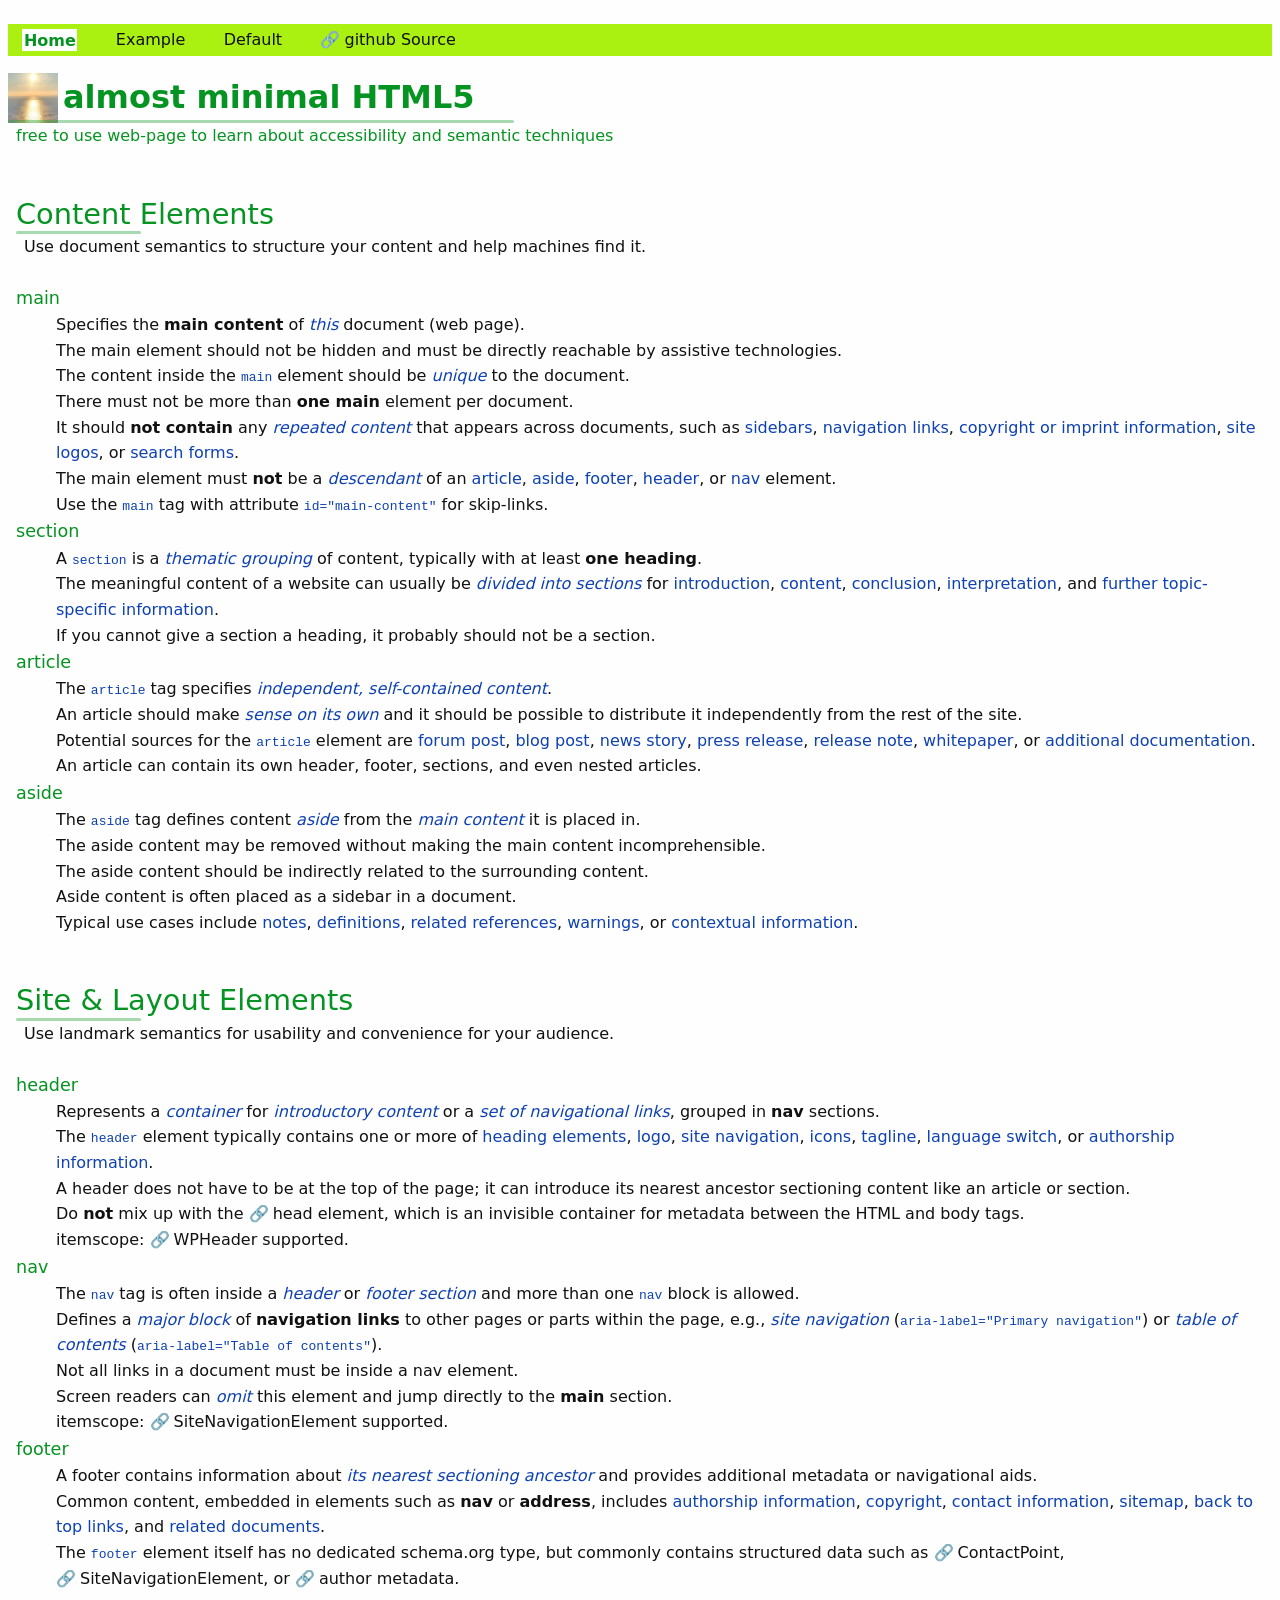
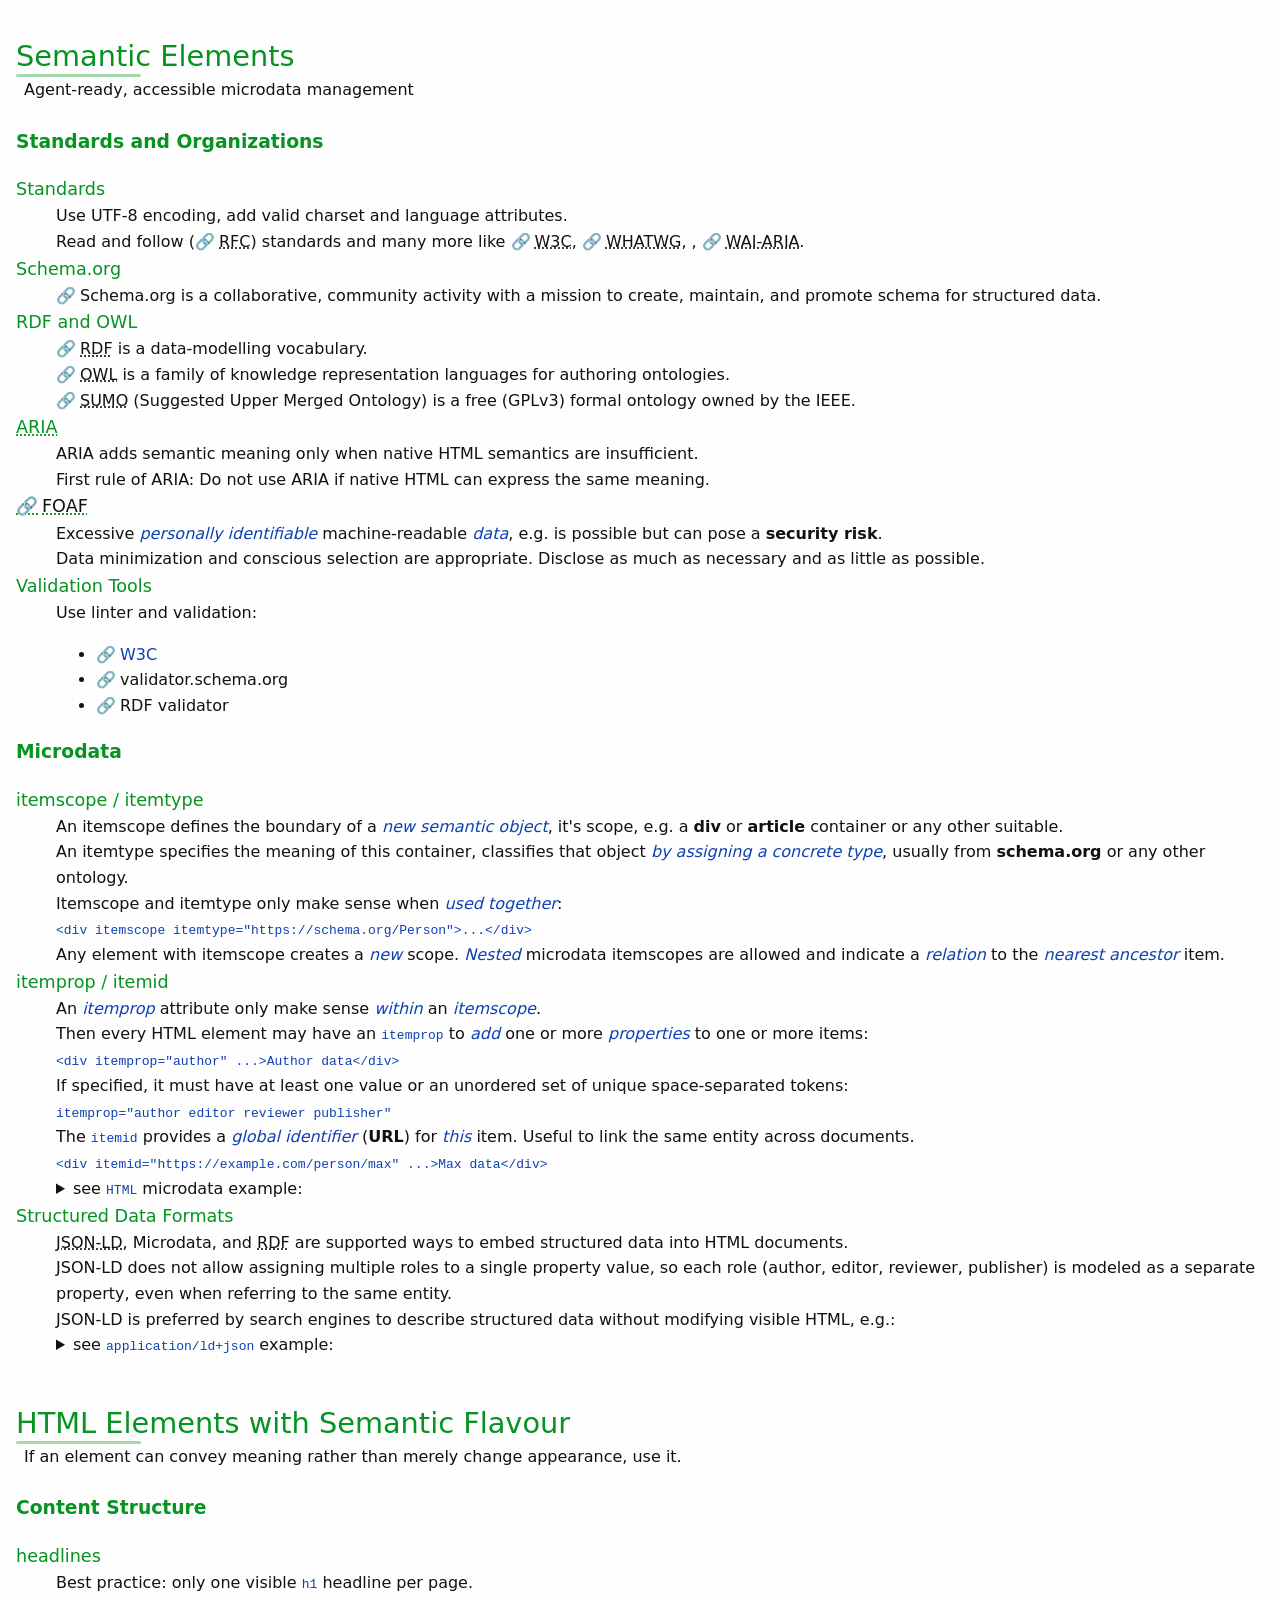
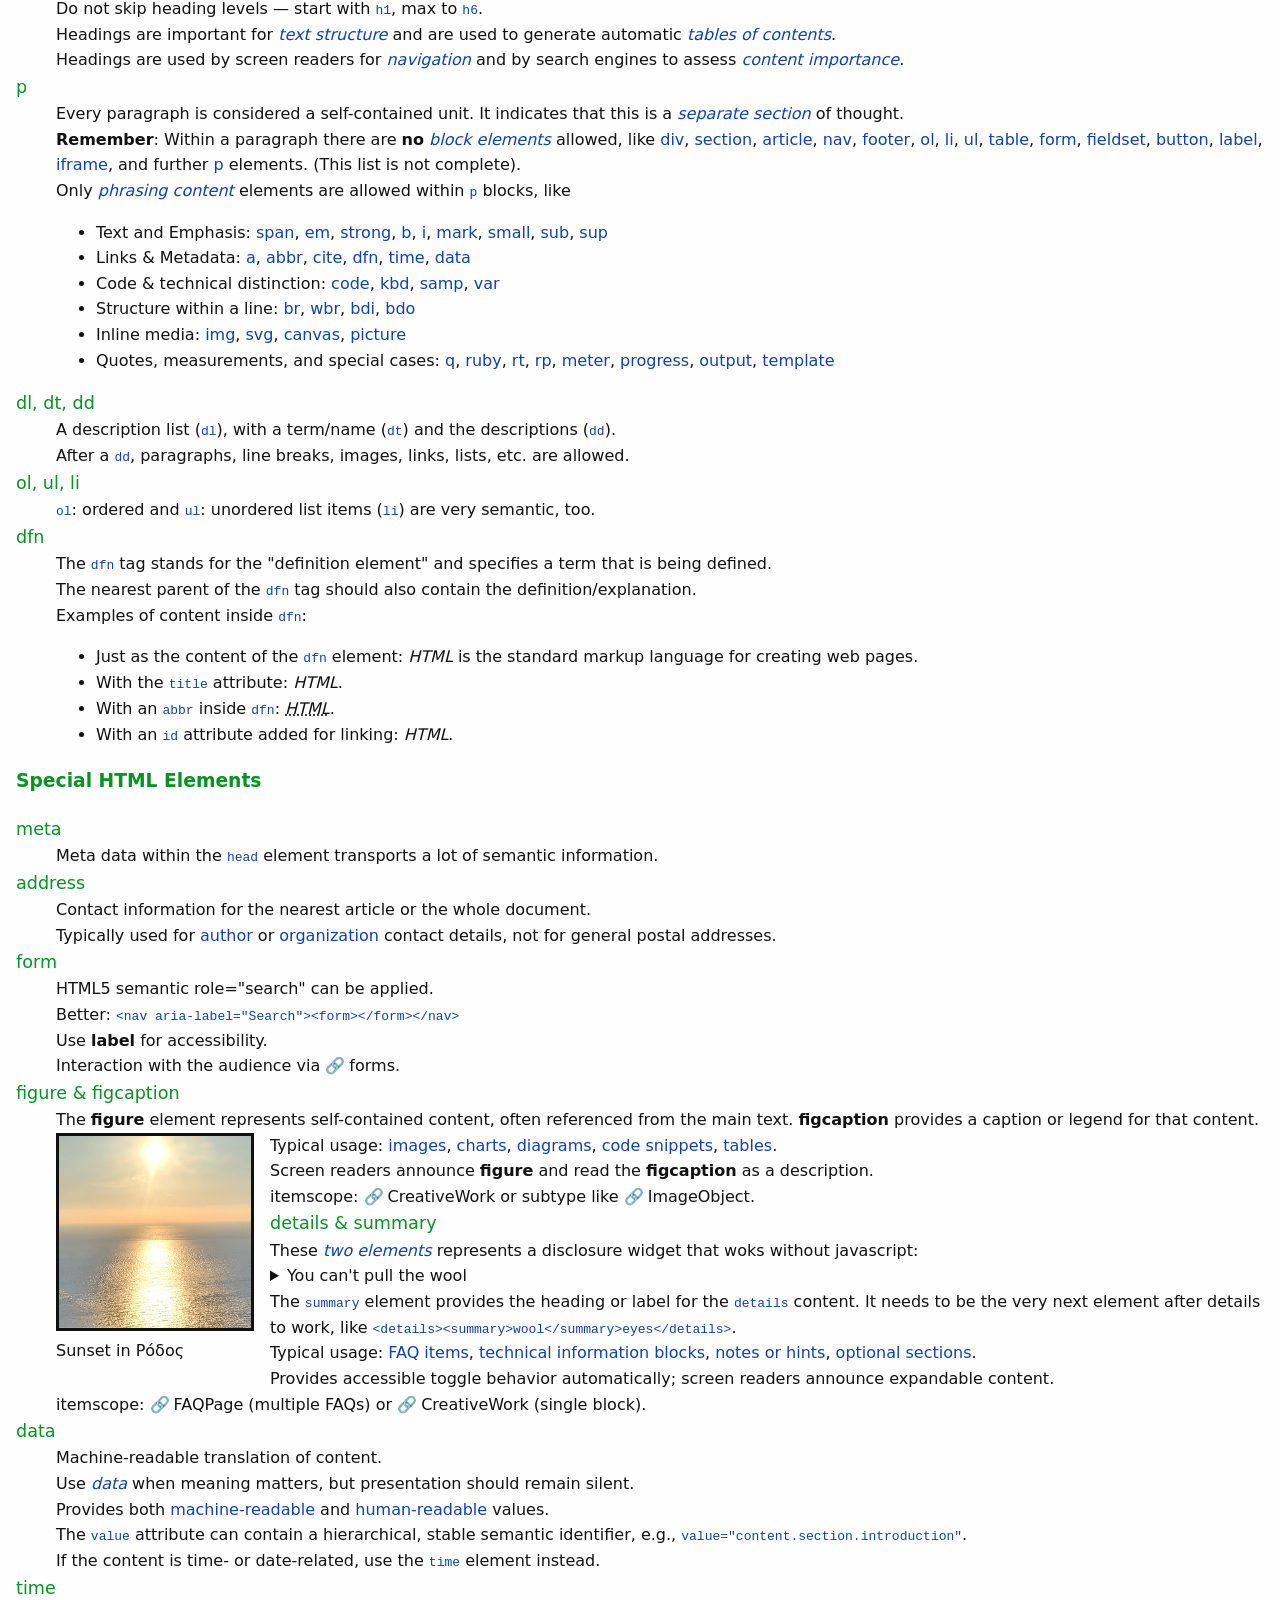
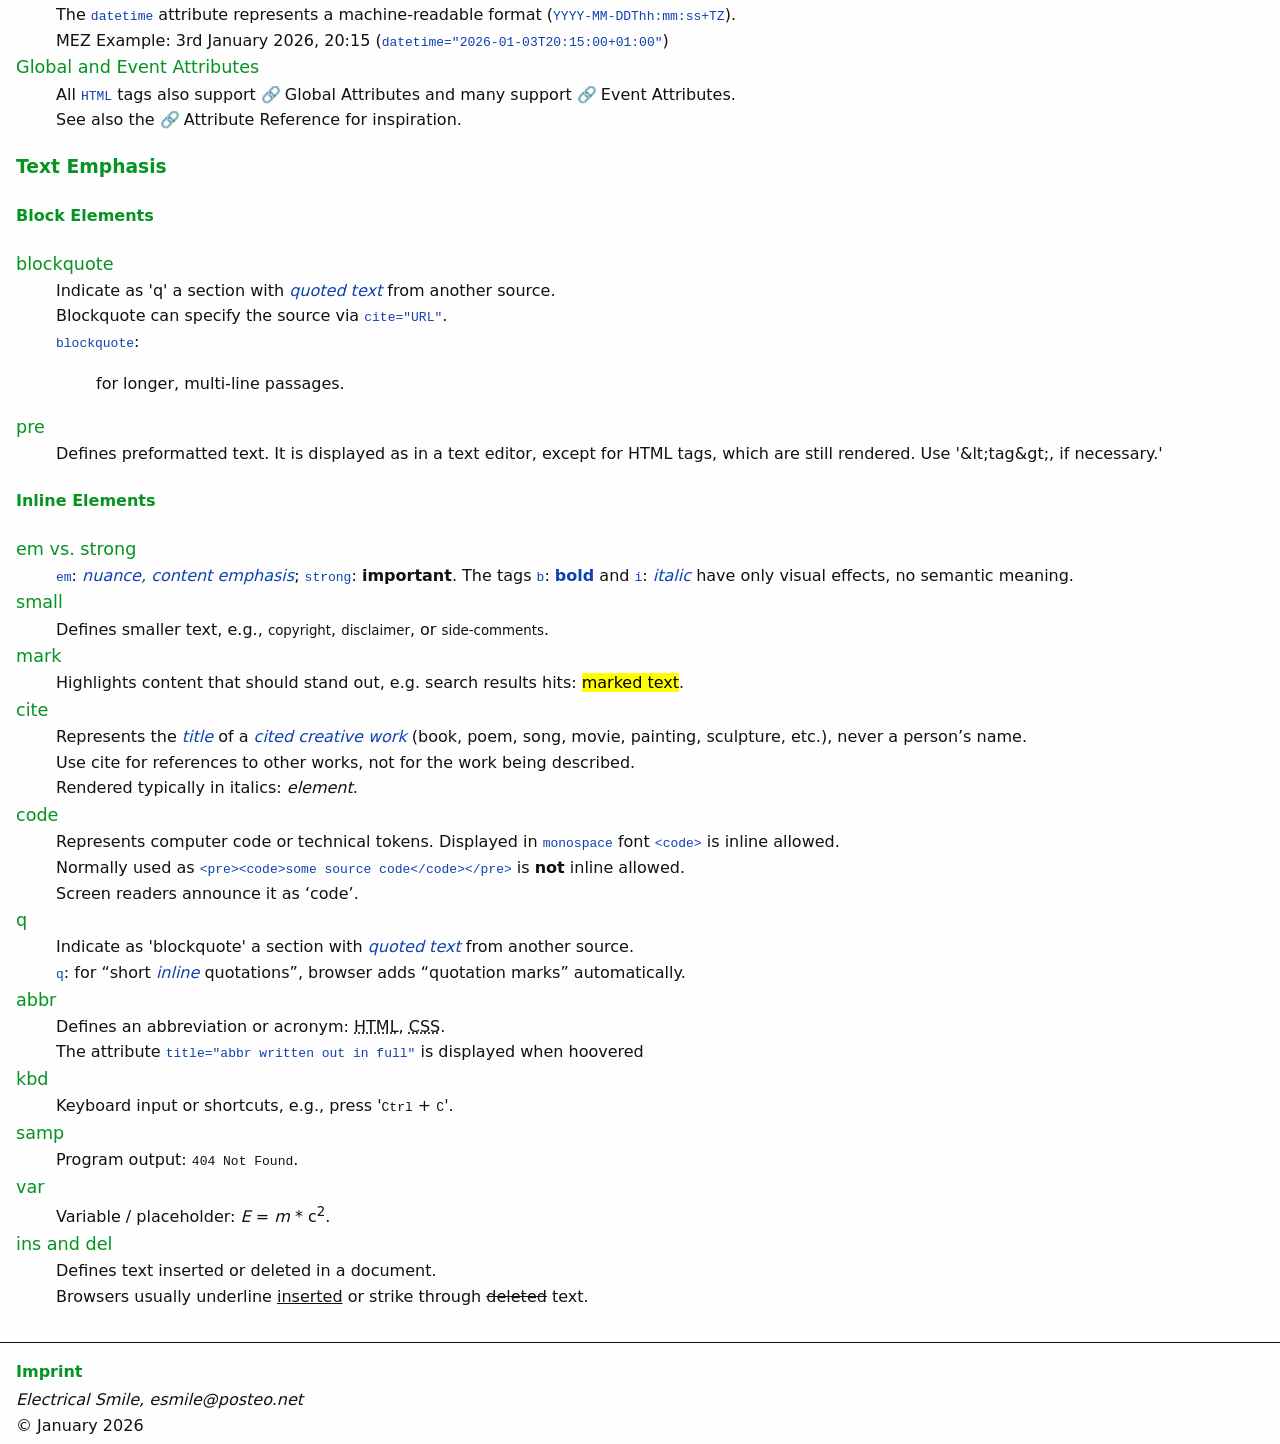
==== www-data/index.html @ a22f4953 "add fist data from local repo v0.5" ====
<!DOCTYPE html>
<html lang="en">

<head>
  <meta charset="utf-8">
  <meta name="viewport" content="width=device-width, initial-scale=1.0">
  <meta name="description" content="I am lucky if this description will be used somehow: 'Howto enrich a web-site with data'.">
  <link rel="icon" href="images/favicon.ico" type="image/x-icon">
  <link rel="stylesheet" href="css/standard.css" >
  <title>almost minimal HTML5</title>

</head>

<body>
<header itemtype="https://schema.org/WPHeader" itemscope>
  <!-- header starts -->
  
  <!-- Mobile Menu Button -->
  <!--
  <button id="nav-mobile-button" aria-expanded="false" aria-controls="nav-main">
    ☰ Menu
  </button>
  -->

  <!-- Screen Menu Button -->
    <nav id="nav-main" aria-label="main navigation">
      <ul>
        <li><a href="index.html" aria-current="page">Home</a></li>
        <li><a href="example.html">Example</a></li>
        <li><a href="default.html">Default</a></li>
        <li><a href="https://github.com/gesmile/html5" target="_blank" rel="noopener noreferrer">github Source</a></li>
      </ul>
    </nav>

<hgroup>
  <h1>almost minimal HTML5</h1>
  <p>free to use web-page to learn about accessibility and semantic techniques</p>
</hgroup>
<!-- header ends -->
</header>

<main id="main-content">
<!-- main content starts -->

<section id="section_1">
  <hgroup>
    <h2>Content Elements</h2>
    <p>Use document semantics to structure your content and help machines find it.</p>
  </hgroup>
  <dl>
    <dt>main</dt>
      <dd>Specifies the <strong>main content</strong> of <em>this</em> document (web page).</dd>
      <dd>The main element should not be hidden and must be directly reachable by assistive technologies.</dd>
      <dd>The content inside the <code>main</code> element should be <em>unique</em> to the document.</dd>
      <dd>There must not be more than <strong>one main</strong> element per document.</dd>
      <dd>It should <strong>not contain</strong> any <em>repeated content</em> that appears across documents, such as <data value="sidebar">sidebars</data>, <data value="navigation">navigation links</data>, <data value="legal">copyright or imprint information</data>, <data value="branding">site logos</data>, or <data value="search">search forms</data>.</dd>
      <dd>The main element must <strong>not</strong> be a <em>descendant</em> of an <data value="article">article</data>, <data value="aside">aside</data>, <data value="footer">footer</data>, <data value="header">header</data>, or <data value="nav">nav</data> element.</dd>
      <dd>Use the <code>main</code> tag with attribute <code>id="main-content"</code> for skip-links.</dd>

    <dt>section</dt>
      <dd>A <code>section</code> is a <em>thematic grouping</em> of content, typically with at least <strong>one heading</strong>.</dd>
      <dd>The meaningful content of a website can usually be <em>divided into sections</em> for <data value="section.introduction">introduction</data>, <data value="section.content">content</data>, <data value="section.conclusion">conclusion</data>, <data value="section.interpretation">interpretation</data>, and <data value="section.supplementary">further topic-specific information</data>.</dd>
      <dd>If you cannot give a section a heading, it probably should not be a section.</dd>

    <dt>article</dt>
      <dd>The <code>article</code> tag specifies <em>independent, self-contained content</em>.</dd>
      <dd>An article should make <em>sense on its own</em> and it should be possible to distribute it independently from the rest of the site.</dd>
      <dd>Potential sources for the <code>article</code> element are <data value="content.forum-post">forum post</data>, <data value="content.blog-post">blog post</data>, <data value="content.news.story">news story</data>, <data value="content.news.press-release">press release</data>, <data value="content.release-note">release note</data>, <data value="content.academic.whitepaper">whitepaper</data>, or <data value="content.technical.documentation">additional documentation</data>.</dd>
      <dd>An article can contain its own header, footer, sections, and even nested articles.</dd>

    <dt>aside</dt>
      <dd>The <code>aside</code> tag defines content <em>aside</em> from the <em>main content</em> it is placed in.</dd>
      <dd>The aside content may be removed without making the main content incomprehensible.</dd>
      <dd>The aside content should be indirectly related to the surrounding content.</dd>
      <dd>Aside content is often placed as a sidebar in a document.</dd>
      <dd>Typical use cases include <data value="aside.content.note">notes</data>, <data value="aside.content.definition">definitions</data>, <data value="aside.content.reference">related references</data>, <data value="aside.content.warning">warnings</data>, or <data value="aside.content.context">contextual information</data>.</dd>
  </dl>
</section>

<section id="section_2">
  <hgroup>
    <h2>Site & Layout Elements</h2>
    <p>Use landmark semantics for usability and convenience for your audience.</p>
  </hgroup>
  <dl>
    <dt>header</dt>
      <dd>Represents a <em>container</em> for <em>introductory content</em> or a <em>set of navigational links</em>, grouped in <strong>nav</strong> sections.</dd>
      <dd>The <code>header</code> element typically contains one or more of <data value="header.heading">heading elements</data>, <data value="header.brand.logo">logo</data>, <data value="header.navigation.primary">site navigation</data>, <data value="header.brand.icon">icons</data>, <data value="header.meta.tagline">tagline</data>, <data value="header.meta.language-switch">language switch</data>, or <data value="header.meta.authorship">authorship information</data>.</dd>
      <dd>A header does not have to be at the top of the page; it can introduce its nearest ancestor sectioning content like an article or section.</dd>
      <dd>Do <strong>not</strong> mix up with the <a href="https://www.w3schools.com/tags/tag_head.asp" target="_blank" rel="noopener noreferrer">head element</a>, which is an invisible container for metadata between the HTML and body tags.</dd>
      <dd>itemscope: <a href="https://schema.org/WPHeader" target="_blank" rel="noopener noreferrer">WPHeader</a> supported.</dd>

    <dt>nav</dt>
      <dd>The <code>nav</code> tag is often inside a <em>header</em> or <em>footer section</em> and more than one <code>nav</code> block is allowed.</dd>
      <dd>Defines a <em>major block</em> of <strong>navigation links</strong> to other pages or parts within the page, e.g., <em>site navigation</em> (<code>aria-label="Primary navigation"</code>) or <em>table of contents</em> (<code>aria-label="Table of contents"</code>).</dd>
      <dd>Not all links in a document must be inside a nav element.</dd>
      <dd>Screen readers can <em>omit</em> this element and jump directly to the <strong>main</strong> section.</dd>
      <dd>itemscope: <a href="https://schema.org/SiteNavigationElement" target="_blank" rel="noopener noreferrer">SiteNavigationElement</a> supported.</dd>

    <dt>footer</dt>
      <dd>A footer contains information about <em>its nearest sectioning ancestor</em> and provides additional metadata or navigational aids.</dd>
      <dd>Common content, embedded in elements such as <strong>nav</strong> or <strong>address</strong>, includes <data value="footer.meta.authorship">authorship information</data>, <data value="footer.meta.copyright">copyright</data>, <data value="footer.meta.contact">contact information</data>, <data value="footer.navigation.sitemap">sitemap</data>, <data value="footer.navigation.back-to-top">back to top links</data>, and <data value="footer.link.related">related documents</data>.</dd>
      <dd>The <code>footer</code> element itself has no dedicated schema.org type, but commonly contains structured data such as <data value="schema.contact"><a href="https://schema.org/ContactPoint" target="_blank" rel="noopener noreferrer">ContactPoint</a></data>, <data value="schema.navigation"><a href="https://schema.org/SiteNavigationElement" target="_blank" rel="noopener noreferrer">SiteNavigationElement</a></data>, or <data value="schema.author"><a href="https://schema.org/author" target="_blank" rel="noopener noreferrer">author</a></data> metadata.</dd>
  </dl>
</section>

<section id="section_3">
  <hgroup>
    <h2>Semantic Elements</h2>
    <p>Agent-ready, accessible microdata management</p>
  </hgroup>
  <h3>Standards and Organizations</h3>
  <dl>
    <dt>Standards</dt>
        <dd>Use UTF-8 encoding, add valid charset and language attributes.</dd>
        <dd>Read and follow (<a href="https://datatracker.ietf.org/" target="_blank" rel="noopener noreferrer"><abbr title="Request for Comment">RFC</abbr></a>) standards and many more like <a href="https://www.w3.org/" target="_blank" rel="noopener noreferrer"><abbr title="World Wide Web Consortium">W3C</abbr></a>, <a href="https://whatwg.org/" target="_blank" rel="noopener noreferrer"><abbr title="Web Hypertext Application Technology Working Group">WHATWG</abbr></a>, <a href="" ></a>
        , <a href="https://www.w3.org/WAI/standards-guidelines/aria/" target="_blank" rel="noopener noreferrer"><abbr title="Web Accessibility Initiative – Accessible Rich Internet Applications">WAI-ARIA</abbr></a>.</dd>
    <dt>Schema.org</dt>
        <dd><a href="https://schema.org/" target="_blank" rel="noopener noreferrer" >Schema.org</a> is a collaborative, community activity with a mission to create, maintain, and promote schema for structured data.</dd>
    <dt>RDF and OWL</dt>
        <dd><a href="https://www.w3.org/TR/rdf-schema/" target="_blank" rel="noopener noreferrer"><abbr title="Resource Description Framework">RDF</abbr></a> is a data-modelling  vocabulary.
        <dd><a href="https://en.wikipedia.org/wiki/Web_Ontology_Language" target="_blank" rel="noopener noreferrer"><abbr title="Web Ontology Language">OWL</abbr></a> is a family of knowledge representation languages for authoring ontologies.<dd>
        <dd><a href="https://www.ontologyportal.org/" target="_blank" rel="noopener noreferrer"><abbr title="Suggested Upper Merged Ontology">SUMO</abbr></a> (Suggested Upper Merged Ontology) is a  free (GPLv3) formal ontology owned by the IEEE.</dd>
    <dt><abbr title="Accessible Rich Internet Applications">ARIA</abbr></dt>
        <dd>ARIA adds semantic meaning only when native HTML semantics are insufficient.</dd>
        <dd>First rule of ARIA: Do not use ARIA if native HTML can express the same meaning.</dd>
    <dt><abbr title="Friend of a Friend"><a href="https://xmlns.com/foaf/spec/" target="_blank" rel="noopener noreferrer">FOAF</a></abbr></dt>
      <dd>Excessive <em>personally identifiable</em> machine-readable <em>data</em>, e.g.  is possible but can pose a <strong>security risk</strong>.</dd>
      <dd>Data minimization and conscious selection are appropriate. Disclose as much as necessary and as little as possible.</dd>
    <dt>Validation Tools</dt>
      <dd>Use linter and validation:
          <ul>
            <li><a href="https://validator.w3.org/" target="_blank" rel="noopener noreferrer"><data >W3C</data></a></li>
            <li><a href="https://validator.schema.org/" target="_blank" rel="noopener noreferrer">validator.schema.org</a></li>
            <li><a href="https://www.w3.org/RDF/Validator/" target="_blank" rel="noopener noreferrer">RDF validator</a></li>
          </ul>
      </dd>
    </dl>
  <h3>Microdata</h3>
    <dl>
      <dt>itemscope / itemtype</dt>
        <dd>An itemscope defines the boundary of a <em>new semantic object</em>, it's scope, e.g. a <strong>div</strong> or <strong>article</strong> container or any other suitable.</dd>
        <dd>An itemtype specifies the meaning of this container, classifies that object <em>by assigning a concrete type</em>, usually from <strong>schema.org</strong> or any other ontology.</dd>
        <dd>Itemscope and itemtype only make sense when <em>used together</em>:<br>
        <code>&lt;div itemscope itemtype="https://schema.org/Person"&gt;...&lt;/div&gt;</code></dd>
        <dd>Any element with itemscope creates a <em>new</em> scope. <em>Nested</em> microdata itemscopes are allowed and indicate a <em>relation</em> to the <em>nearest ancestor</em> item.</dd>
      <dt>itemprop / itemid</dt>
        <dd>An <em>itemprop</em> attribute only make sense <em>within</em> an <em>itemscope</em>.</dd>
        <dd>Then every HTML element may have an <code>itemprop</code> to <em>add</em> one or more <em>properties</em> to one or more items:<br>
        <code>&lt;div itemprop="author" ...&gt;Author data&lt;/div&gt;</code></dd>
        <dd>If specified, it must have at least one value or an unordered set of unique space-separated tokens: <br><code>itemprop="author editor reviewer publisher"</code></dd>
        <dd>The <code>itemid</code> provides a <em>global identifier</em> (<strong>URL</strong>) for <em>this</em> item. Useful to link the same entity across documents.</dd>
        <dd><code>&lt;div itemid="https://example.com/person/max" ...&gt;Max data&lt;/div&gt;</code></dd>
        <dd>
        <details><summary>see <code>HTML</code> microdata example:</summary>
          <pre>
&lt;article
  itemscope itemtype="https://schema.org/CreativeWork"
  itemid="https://example.com/work/almost-minimal-html5"&gt;
  &lt;h1 itemprop="name"&gt;almost minimal HTML5&lt;/h1&gt;
    &lt;p&gt;&lt;time itemprop="dateCreated datePublished" datetime="2026-01"&gt;Created and published in January 2026&lt;/time&gt;&lt;/p&gt;
  &lt;div
    itemscope itemtype="https://schema.org/Person"
    itemprop="author editor reviewer publisher"
    itemid="https://example.com/person/max-mustermann"&gt;
    &lt;span itemprop="name"&gt;Max Mustermann&lt;/span&gt;
  &lt;/div&gt;
&lt;/article&gt;
          </pre>
        </details>
      <dt>Structured Data Formats</dt>
        <dd><abbr title="JavaScript Object Notation for Linked Data">JSON-LD</abbr>, Microdata, and <abbr title="Resource Description Framework">RDF</abbr> are supported ways to embed structured data into HTML documents.</dd>
        <dd>JSON-LD does not allow assigning multiple roles to a single property value, so each role (author, editor, reviewer, publisher) is modeled as a separate property, even when referring to the same entity.</dd>
        <dd>JSON-LD is preferred by search engines to describe structured data without modifying visible HTML, e.g.: <details><summary>see <code>application/ld+json</code> example:</summary>
          <pre>
&lt;script type="application/ld+json"&gt;
{
  "@context": "https://schema.org",
  "@id": "https://example.com/work/almost-minimal-html5",
  "@type": "CreativeWork",
  "name": "almost minimal HTML5",
  "dateCreated": "2026-01",
  "datePublished": "2026-01",

  "author": {
    "@type": "Person",
    "@id": "https://example.com/person/max-mustermann",
    "name": "Max Mustermann"
  },

  "editor": {
    "@type": "Person",
    "@id": "https://example.com/person/max-mustermann",
    "name": "Max Mustermann"
  },

  "reviewer": {
    "@type": "Person",
    "@id": "https://example.com/person/max-mustermann",
    "name": "Max Mustermann"
  },

  "publisher": {
    "@type": "Person",
    "@id": "https://example.com/person/max-mustermann",
    "name": "Max Mustermann"
  }
}
&lt;/script&gt;
          </pre>
        </details>
        </dd>
    </dl>
  </section>

  <section id="section_4">
    <hgroup>
      <h2>HTML Elements with Semantic Flavour</h2>
      <p>If an element can convey meaning rather than merely change appearance, use it.</p>
    </hgroup>

    <h3>Content Structure</h3>
    <dl>
      <dt>headlines</dt>
        <dd>Best practice: only one visible <code>h1</code> headline per page.</dd>
        <dd>Do not skip heading levels — start with <code>h1</code>, max to <code>h6</code>.</dd>
        <dd>Headings are important for <em>text structure</em> and are used to generate automatic <em>tables of contents</em>.</dd>
        <dd>Headings are used by screen readers for <em>navigation</em> and by search engines to assess <em>content importance</em>.</dd>
      <dt>p</dt>
        <dd>Every paragraph is considered a self-contained unit. It indicates that this is a <em>separate section</em> of thought.</dd>
        <dd><strong>Remember</strong>: Within a paragraph there are <strong>no</strong> <em>block elements</em> allowed, like <data value="html.tag.block.div">div</data>, <data value="html.tag.block.section">section</data>, <data value="html.tag.block.article">article</data>, <data value="html.tag.block.nav">nav</data>, <data value="html.tag.block.footer">footer</data>, <data value="html.tag.block.ol">ol</data>, <data value="html.tag.block.li">li</data>, <data value="html.tag.block.ul">ul</data>, <data value="html.tag.block.table">table</data>, <data value="html.tag.block.form">form</data>, <data value="html.tag.block.fieldset">fieldset</data>, <data value="html.tag.block.button">button</data>, <data value="html.tag.block.label">label</data>, <data value="html.tag.block.iframe">iframe</data>, and further <data value="html.tag.block.p">p</data> elements. (This list is not complete).</dd></dd>
        <dd>Only <em>phrasing content</em> elements are allowed within <code>p</code> blocks, like<br>
        <ul>
          <li>Text and Emphasis: <data value="html.tag.inline.span">span</data>, <data value="html.tag.inline.em">em</data>, <data value="html.tag.inline.strong">strong</data>, <data value="html.tag.inline.b">b</data>, <data value="html.tag.inline.i">i</data>, <data value="html.tag.inline.mark">mark</data>, <data value="html.tag.inline.small">small</data>, <data value="html.tag.inline.sub">sub</data>, <data value="html.tag.inline.sup">sup</data> </li>
          <li>Links & Metadata: <data value="html.tag.inline.a">a</data>, <data value="html.tag.inline.abbr">abbr</data>, <data value="html.tag.inline.cite">cite</data>, <data value="html.tag.inline.dfn">dfn</data>, <data value="html.tag.inline.time">time</data>, <data value="html.tag.inline.data">data</data> </li>
          <li>Code & technical distinction: <data value="html.tag.inline.code">code</data>, <data value="html.tag.inline.kbd">kbd</data>, <data value="html.tag.inline.samp">samp</data>, <data value="html.tag.inline.var">var</data> </li>
          <li>Structure within a line: <data value="html.tag.inline.br">br</data>, <data value="html.tag.inline.wbr">wbr</data>, <data value="html.tag.inline.bdi">bdi</data>, <data value="html.tag.inline.bdo">bdo</data></li>
          <li>Inline media: <data value="html.tag.inline.img">img</data>, <data value="html.tag.inline.svg">svg</data>, <data value="html.tag.inline.canvas">canvas</data>, <data value="html.tag.inline.picture">picture</data></li>
          <li>Quotes, measurements, and special cases: <data value="html.tag.inline.q">q</data>, <data value="html.tag.inline.ruby">ruby</data>, <data value="html.tag.inline.rt">rt</data>, <data value="html.tag.inline.rp">rp</data>, <data value="html.tag.inline.meter">meter</data>, <data value="html.tag.inline.progress">progress</data>, <data value="html.tag.inline.output">output</data>, <data value="html.tag.inline.template">template</data> </li>
        </ul></dd>
      <dt>dl, dt, dd</dt>
        <dd>A description list (<code>dl</code>), with a term/name (<code>dt</code>) and the descriptions (<code>dd</code>).</dd>
        <dd>After a <code>dd</code>, paragraphs, line breaks, images, links, lists, etc. are allowed.</dd>
      <dt>ol, ul, li</dt>
        <dd><code>ol</code>: ordered and <code>ul</code>: unordered list items (<code>li</code>) are very semantic, too.</dd>
      <dt>dfn</dt>
        <dd>The <code>dfn</code> tag stands for the "definition element" and specifies a term that is being defined.</dd>
        <dd>The nearest parent of the <code>dfn</code> tag should also contain the definition/explanation.</dd>
        <dd>Examples of content inside <code>dfn</code>:
          <ul>
            <li>Just as the content of the <code>dfn</code> element: <dfn>HTML</dfn> is the standard markup language for creating web pages.</li>
            <li>With the <code>title</code> attribute: <dfn title="HyperText Markup Language">HTML</dfn>.</li>
            <li>With an <code>abbr</code> inside <code>dfn</code>: <dfn><abbr title="HyperText Markup Language">HTML</abbr></dfn>.</li>
            <li>With an <code>id</code> attribute added for linking: <dfn id="html-def">HTML</dfn>.</li>
          </ul>
        </dd>
    </dl>
  
    <h3>Special HTML Elements</h3>
    <dl>
      <dt>meta</dt>
        <dd>Meta data within the <code>head</code> element transports a lot of semantic information.</dd>
      <dt>address</dt>
        <dd>Contact information for the nearest article or the whole document.</dd>
        <dd>Typically used for <data value="address.contact.author">author</data> or <data value="address.contact.organization">organization</data> contact details, not for general postal addresses.</dd>
      <dt>form</dt>
        <dd>HTML5 semantic role="search" can be applied.</dd>
        <dd>Better: <code>&lt;nav aria-label="Search"&gt;&lt;form&gt;&lt;/form&gt;&lt;/nav&gt;</code></dd>
        <dd>Use <strong>label</strong> for accessibility.</dd>
        <dd>Interaction with the audience via <a href="https://developer.mozilla.org/en/docs/Learn_web_development/Extensions/Forms" target="_blank" rel="noopener noreferrer">forms</a>.</dd>
      <dt>figure & figcaption</dt>
        <dd>The <strong>figure</strong> element represents self-contained content, often referenced from the main text. <strong>figcaption</strong> provides a caption or legend for that content.</dd>
        <dd><figure><img src="images/logo.png" alt="Sunset in Ρόδος" /><figcaption><a href="images/Sunset-Rhodos.jpg">Sunset in Ρόδος</a></figcaption></figure></dd>
        <dd>Typical usage: <data value="figure.image">images</data>, <data value="figure.chart">charts</data>, <data value="figure.diagram">diagrams</data>, <data value="figure.code-snippet">code snippets</data>, <data value="figure.table">tables</data>.</dd>
        <dd>Screen readers announce <strong>figure</strong> and read the <strong>figcaption</strong> as a description.</dd>
        <dd>itemscope: <a href="https://schema.org/CreativeWork" target="_blank" rel="noopener noreferrer">CreativeWork</a> or subtype like <a href="https://schema.org/ImageObject" target="_blank" rel="noopener noreferrer">ImageObject</a>.</dd>
      <dt>details & summary</dt>
        <dd>These <em>two elements</em> represents a disclosure widget that woks without javascript: <details><summary>You can't pull the wool</summary>over my eyes.</details></dd>
        <dd>The <code>summary</code> element provides the heading or label for the <code>details</code> content. It needs to be the very next element after details to work, like <code>&lt;details&gt;&lt;summary&gt;wool&lt;/summary&gt;eyes&lt;/details&gt;</code>.</dd>
        <dd>Typical usage: <data value="details.faq">FAQ items</data>, <data value="details.technical-info">technical information blocks</data>, <data value="details.notes">notes or hints</data>, <data value="details.optional-content">optional sections</data>.</dd>
        <dd>Provides accessible toggle behavior automatically; screen readers announce expandable content.</dd>
        <dd>itemscope: <a href="https://schema.org/FAQPage" target="_blank" rel="noopener noreferrer">FAQPage</a> (multiple FAQs) or <a href="https://schema.org/CreativeWork" target="_blank" rel="noopener noreferrer">CreativeWork</a> (single block).</dd>
      <dt>data</dt>
        <dd>Machine-readable translation of content.</dd>
        <dd>Use <em>data</em> when meaning matters, but presentation should remain silent.</dd>
        <dd>Provides both <data value="machine-readable">machine-readable</data> and <data value="human-readable">human-readable</data> values.</dd>
        <dd>The <code>value</code> attribute can contain a hierarchical, stable semantic identifier, e.g., <code>value="content.section.introduction"</code>.</dd>
        <dd>If the content is time- or date-related, use the <code>time</code> element instead.</dd>
      <dt>time</dt>
        <dd>The <code>datetime</code> attribute represents a machine-readable format (<code>YYYY-MM-DDThh:mm:ss+TZ</code>).</dd>
        <dd>MEZ Example: <time datetime="2026-01-03T20:15:00+01:00">3rd January 2026, 20:15</time> (<code>datetime="2026-01-03T20:15:00+01:00"</code>)</dd>
      <dt>Global and Event Attributes</dt>
        <dd>All <code>HTML</code> tags also support <a href="https://www.w3schools.com/tags/ref_standardattributes.asp" target="_blank" rel="noopener noreferrer">Global Attributes</a> and many support <a href="https://www.w3schools.com/tags/ref_eventattributes.asp" target="_blank" rel="noopener noreferrer">Event Attributes</a>.<br> See also the <a href="https://www.w3schools.com/tags/ref_attributes.asp" target="_blank" rel="noopener noreferrer">Attribute Reference</a> for inspiration.</dd>
    </dl>

    <h3>Text Emphasis</h3>

    <h4>Block Elements</h4>
    <dl>
      <dt>blockquote</dt>
        <dd>Indicate as 'q' a section with <em>quoted text</em> from another source.</dd>
        <dd>Blockquote can specify the source via <code>cite="URL"</code>.</dd>
        <dd><code>blockquote</code>: <blockquote>for longer, multi-line passages.</blockquote></dd>
      <dt>pre</dt>
        <dd>Defines preformatted text. It is displayed as in a text editor, except for HTML tags, which are still rendered. Use '&amp;lt;tag&amp;gt;, if necessary.'</dd>
    </dl>

    <h4>Inline Elements</h4>
    <dl>
      <dt>em vs. strong</dt>
        <dd><code>em</code>: <em>nuance, content emphasis</em>; <code>strong</code>: <strong>important</strong>. The tags <code>b</code>: <b>bold</b> and <code>i</code>: <i>italic</i> have only visual effects, no semantic meaning.</dd>
      <dt>small</dt>
        <dd>Defines smaller text, e.g., <small>copyright</small>, <small>disclaimer</small>, or <small>side-comments</small>.</dd>
      <dt>mark</dt>
        <dd>Highlights content that should stand out, e.g. search results hits: <mark>marked text</mark>.</dd>
      <dt>cite</dt>
        <dd>Represents the <em>title</em> of a <em>cited creative work</em> (book, poem, song, movie, painting, sculpture, etc.), never a person’s name.</dd>
        <dd>Use cite for references to other works, not for the work being described.</dd>
        <dd>Rendered typically in italics: <cite>element</cite>.</dd>
      <dt>code</dt>
        <dd>Represents computer code or technical tokens. Displayed in <code>monospace</code> font <code>&lt;code&gt</code> is inline allowed.</dd>
        <dd>Normally used as <code>&lt;pre&gt;&lt;code&gt;some source code&lt;/code&gt;&lt;/pre&gt;</code> is <strong>not</strong> inline allowed.
        <dd>Screen readers announce it as ‘code’.</dd>
      <dt>q</dt>
        <dd>Indicate as 'blockquote' a section with <em>quoted text</em> from another source.</dd>
        <dd><code>q</code>: for <q>short <em>inline</em> quotations</q>, browser adds <q>quotation marks</q> automatically.</dd>
      <dt>abbr</dt>
        <dd>Defines an abbreviation or acronym: <abbr title="Hypertext Markup Language">HTML</abbr>, <abbr title="Cascading Style Sheets">CSS</abbr>.</dd>
        <dd>The attribute <code>title="abbr written out in full"</code> is displayed when hoovered</dd>
      <dt>kbd</dt>
        <dd>Keyboard input or shortcuts, e.g., press '<kbd>Ctrl</kbd> + <kbd>C</kbd>'.</dd>
      <dt>samp</dt>
        <dd>Program output: <samp>404 Not Found</samp>.</dd>
      <dt>var</dt>
        <dd>Variable / placeholder: <var>E</var> = <var>m</var> * c<sup>2</sup>.</dd>
      <dt>ins and del</dt>
        <dd>Defines text inserted or deleted in a document.</dd>
        <dd>Browsers usually underline <ins>inserted</ins> or strike through <del>deleted</del> text.</dd>
    </dl>
  </section>
</main>

  
<footer>
<!--  footer starts -->
<article id="imprint" aria-labelledby="imprint-title">
  <h2 id="imprint-title">Imprint</h2>
    <address itemscope itemtype="https://schema.org/Person">
      <span itemprop="name">Electrical Smile</span>, 
      <a href="mailto:esmile@posteo.net" itemprop="email">esmile@posteo.net</a>
    </address>
    © <time datetime="2026-00-00T00:00:00+00:00">January 2026</time>
  </article>
<!-- footer ends -->
</footer>

</body>
---- www-data/css/standard.css ----
/* ======================
   base layout
====================== */

*,
*::before,
*::after {
  box-sizing: border-box;
}

body {
  --body-color: #111;
  --body-bg:  #fefefe;
/*  --section-bg: rgb(236, 244, 245); */
  --section-bg: #fefefe; 
  --strong-fg:   rgb(14, 65, 177);
/*  --lines: #fefefe; */
  --lines: #111; 
  --list-items:  #111;
  --cite-code:   rgb(14, 65, 177);
  --headlines: rgb(5, 147, 33);
  --main-bg:  #fefefe; 
  --nav-bg: #aaF011;
  --nav-hoover: #AE00D9;
  margin: 0;
  font-family: system-ui, sans-serif;
  line-height: 1.6;
  color: var(--body-color);
  background: var(--body-bg);
}

/* ======================
   Header / Navigation
====================== */

header {
  padding: 0.5rem;
}

nav ul {
  display: flex;
  gap: 1rem;
  padding: 0.2rem;
  list-style: none;
  background: var(--nav-bg);
}

nav a {
  text-decoration: none;
  color: inherit;
  margin: 0.7em;
}

[aria-current=page] {
  font-weight: bold;
  padding: 0.1rem;
  color: var(--headlines);
  background: var(--body-bg);
}

/* ======================
   Links
====================== */

a{
  text-decoration: none;
  color: var(--body-color);
}

a:hover,
a:focus {
  color: var(--nav-hoover);
}

a[href^="http"]::before {
  content: "\1F517";
  margin-right: 4px;
}

/* ======================
   content
====================== */

main {
/*  --main-bg:  #fefefe; */
  background: var(--main-bg);
}

article {
background: var(--body-bg);
padding: 1rem;
}

section {
background:var(--section-bg); 
padding: 1rem;
}

section p {
    color: var(--body-color);
    background: inherit;
}

section > strong, em, b, i, data {
    color: var(--strong-fg);
    background: inherit;
}

section > ul, li, dd, dl {
    color: var(--list-items);
    background: inherit;
}

section dt {
    color: var(--headlines);
    background: inherit;
    font-size: 1.1em;
}

section > cite, code, pre {
    color: var(--cite-code);
    background: inherit;
}

/* ======================
   Headlines 
====================== */

/*  Headline hgroup article  H1  */

header hgroup {
  margin: 0 0 1.5rem;
  color:var(--headlines);
}

header h1 {
  margin: 0;
  position: relative;
  padding:0 0 0 55px;
  background: url('../images/logo.png') no-repeat left center;
  background-size: 50px;
}

header hgroup > h1::after {
  content: "";
  position: absolute;
  left: 0;
  bottom: 0;
  width: 40%;
  height: 0.2rem;
  background-color: currentColor;
  opacity: 0.35;
  border-radius: 3px;
}

header hgroup > p {
  margin: 0 0 0 0.5em;
  background: inherit;
}

/*  Headlines article  H2  */

article > h2 {
    font-size: clamp(0.8rem, 1.5vw, 1rem);
    margin: 0;
    padding-bottom: 0.2rem;
    position: relative;
    color:var(--headlines);
}

/*  Headlines  section hgroup  H2 + p (old: 2) */

section hgroup {
  margin: 0 0 1.5rem;
}

section hgroup > h2 {
  font-size: clamp(1.4rem, 2.5vw, 1.8rem);
  font-weight: 500;
  line-height: 1.2;
  color: var(--headlines);
  margin: 0;
  padding-bottom: 0.2rem;
  position: relative;
}

section hgroup > h2::after {
  content: "";
  position: absolute;
  left: 0;
  bottom: 0;
  width: 10%;
  height: 0.2rem;
  background-color: currentColor;
  opacity: 0.35;
  border-radius: 3px;
}

section hgroup > p {
  margin: 0 0 0 0.5em;
  background: var(--section-bg);
  color: var(--list-items);
}

/*  Headlines section hgroup H3 - H6  */

section h3, h4, h5, h6 {
  color: var(--headlines);
}

/* ======================
   Form
====================== */

form[role="search"] {
  display: flex;
  gap: 0.5rem;
  align-items: center;
}

/* ======================
   Images
====================== */

figure {
  float:left;
  margin:0 1em 1em 0;
}

section img {
  border: solid;
  color: var(--body-color);
}

/* ======================
   Images
====================== */

figure {
  float:left; 
  margin:0 1em 1em 0; 
}

section image {
  border: solid;
  color: var(--headlines);
}

/* ======================
   Footer
====================== */

footer {
  border-top: 1px solid var(--lines);
  color: var(--body-color);
  background: var(--body-bg);
}

/* ======================
   Responsive
====================== */

@media (max-width: 600px) {
  nav ul {
    flex-direction: column;
  }
}
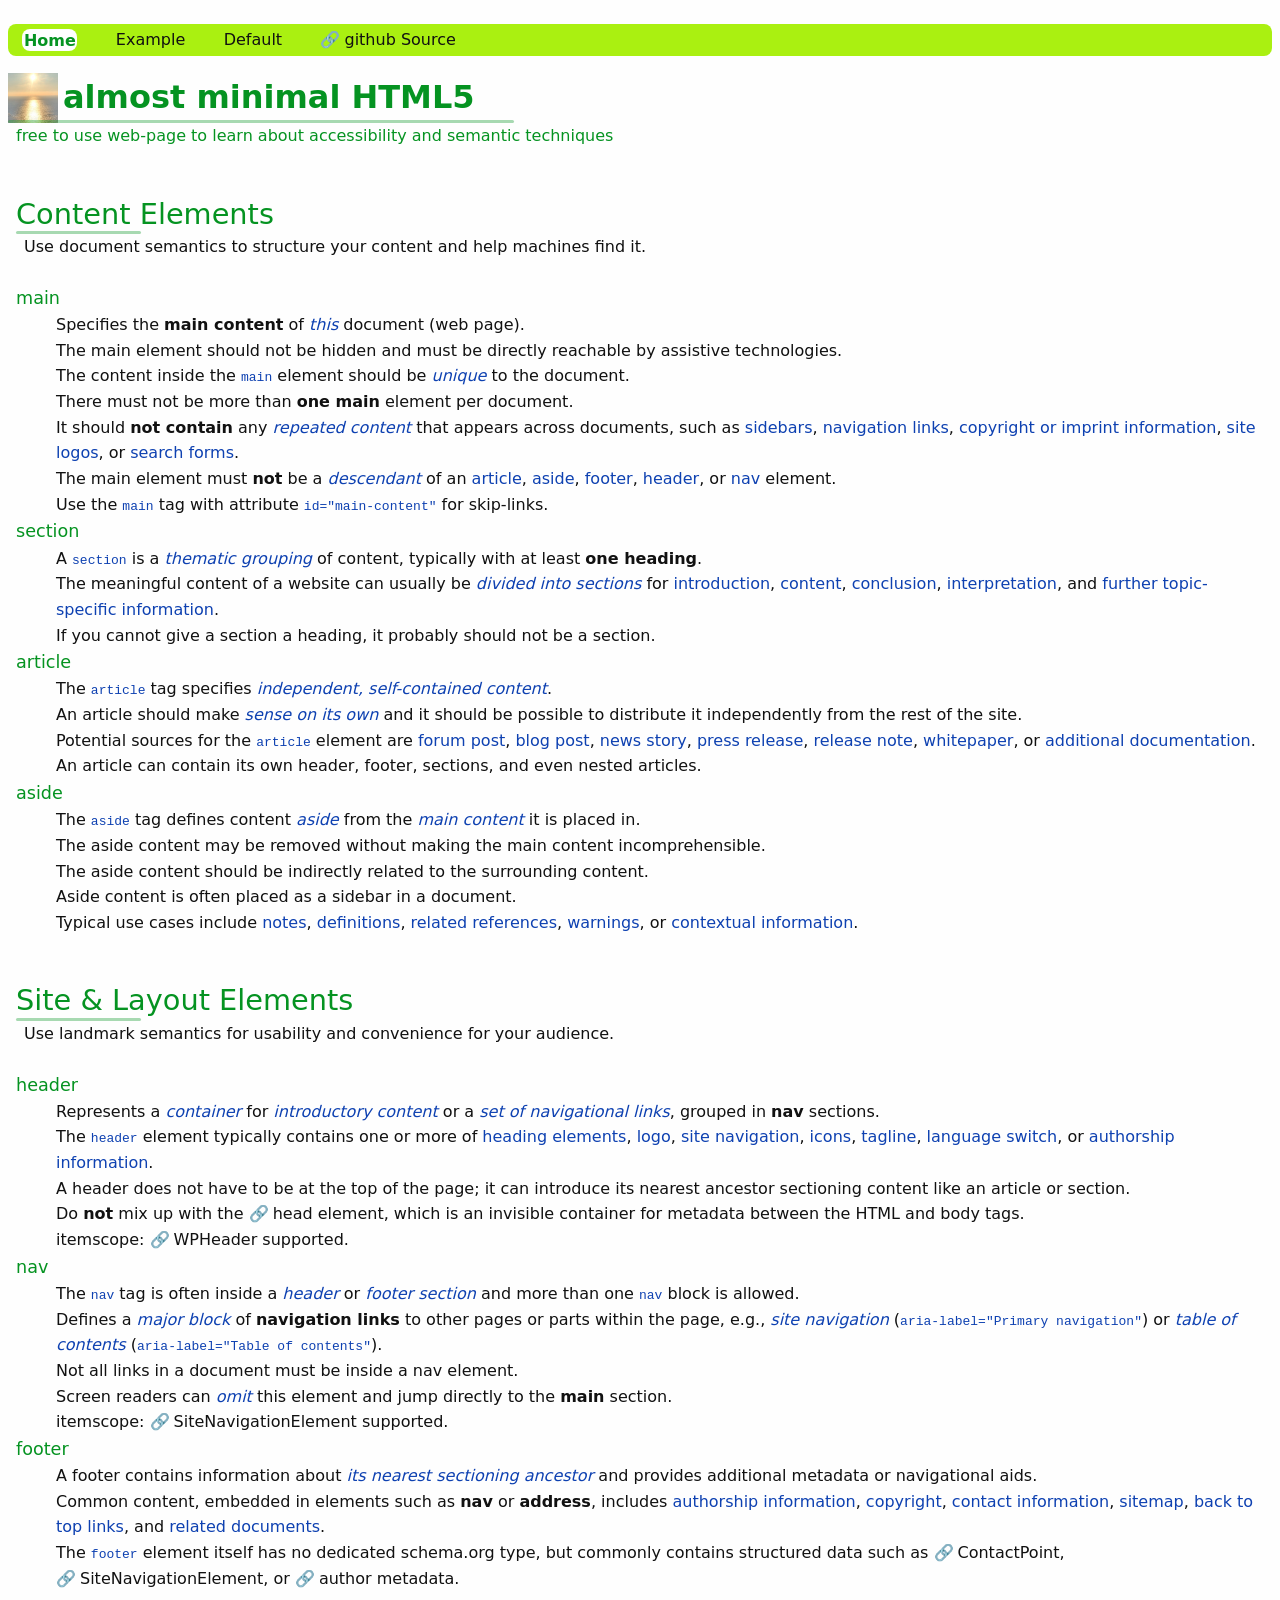
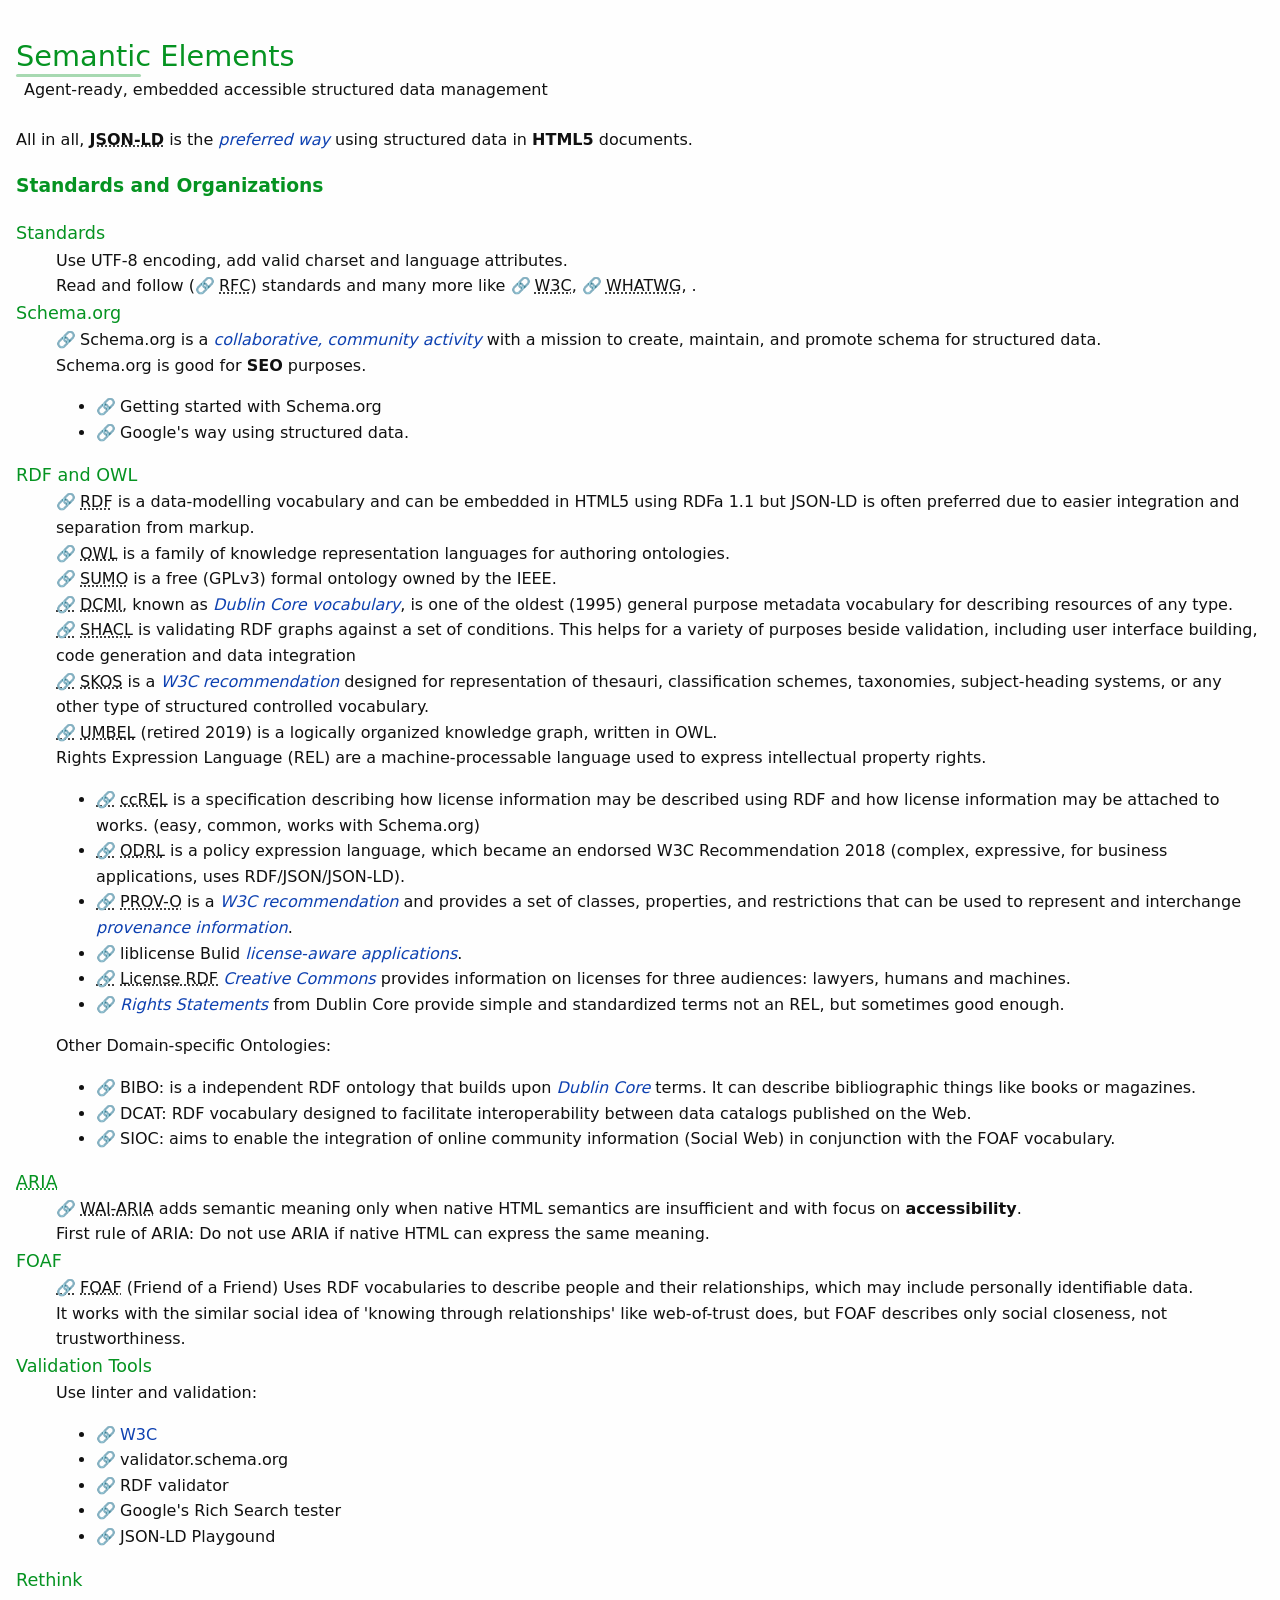
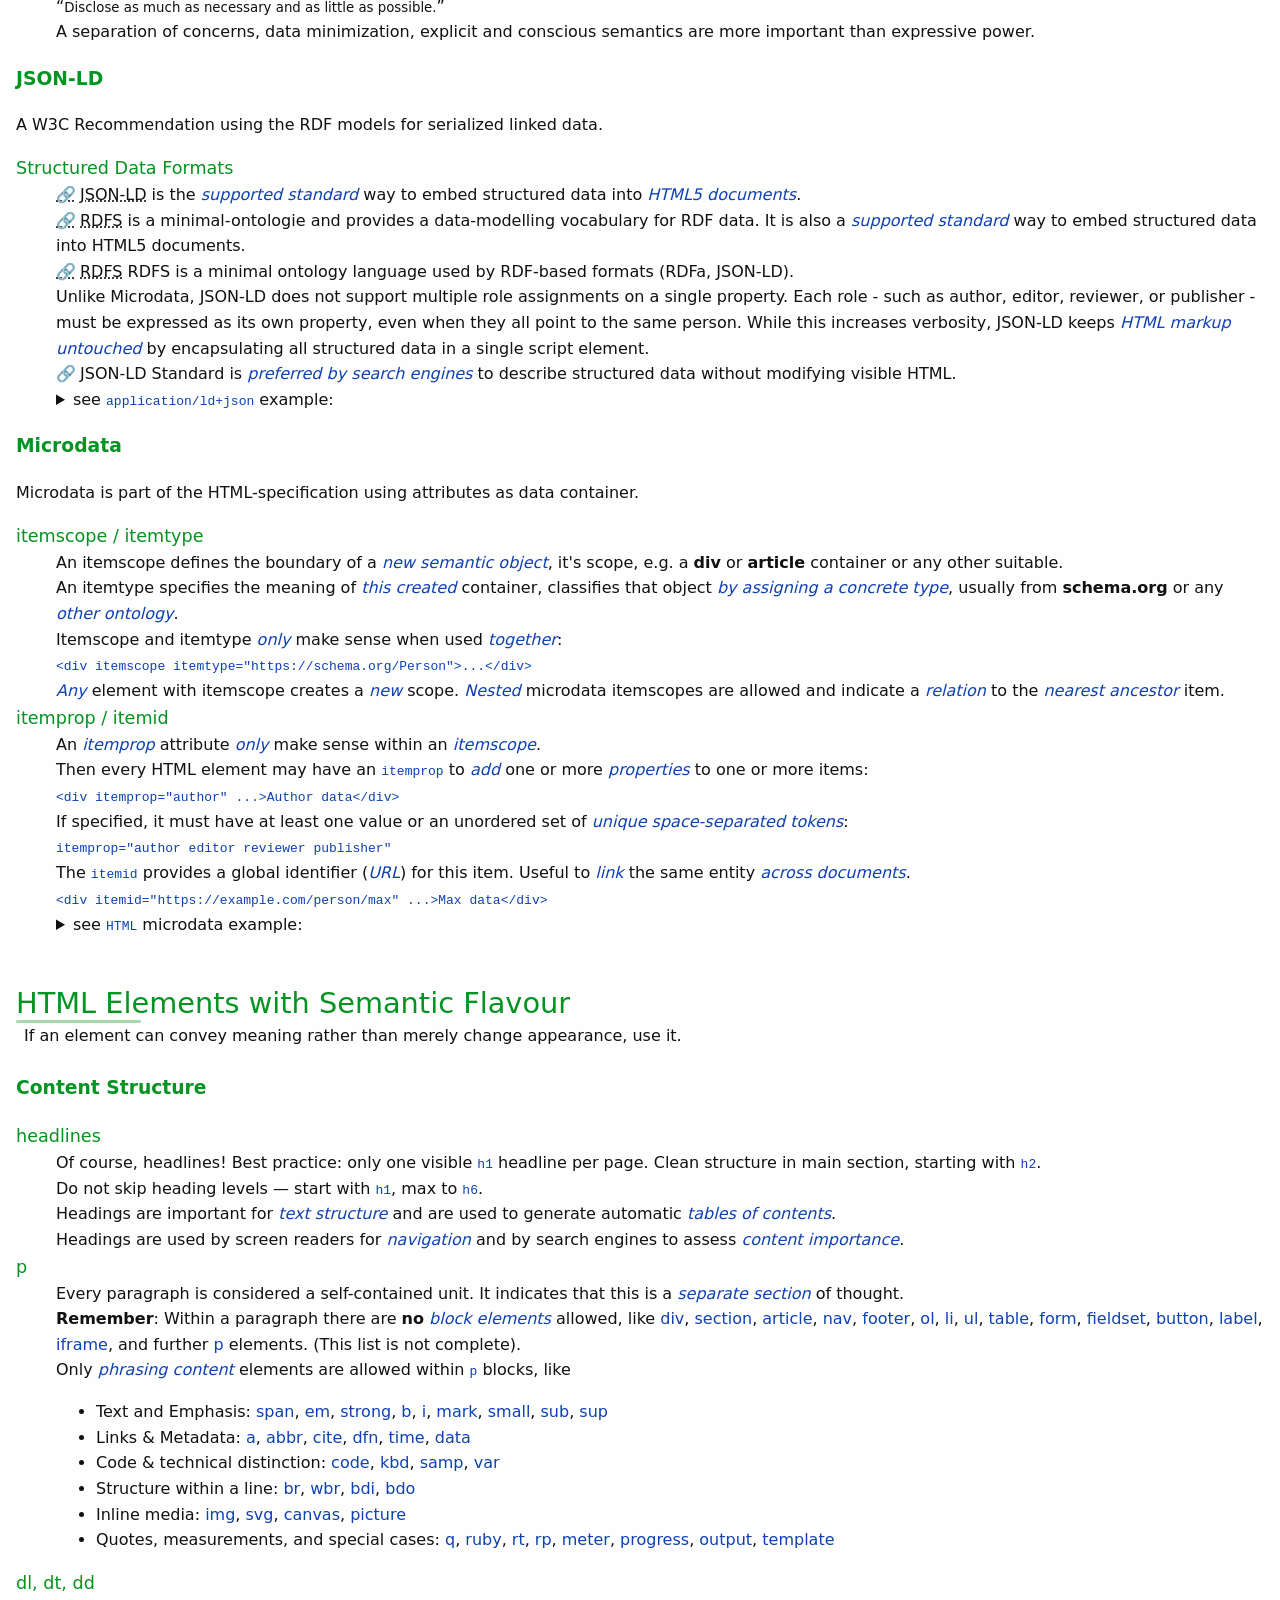
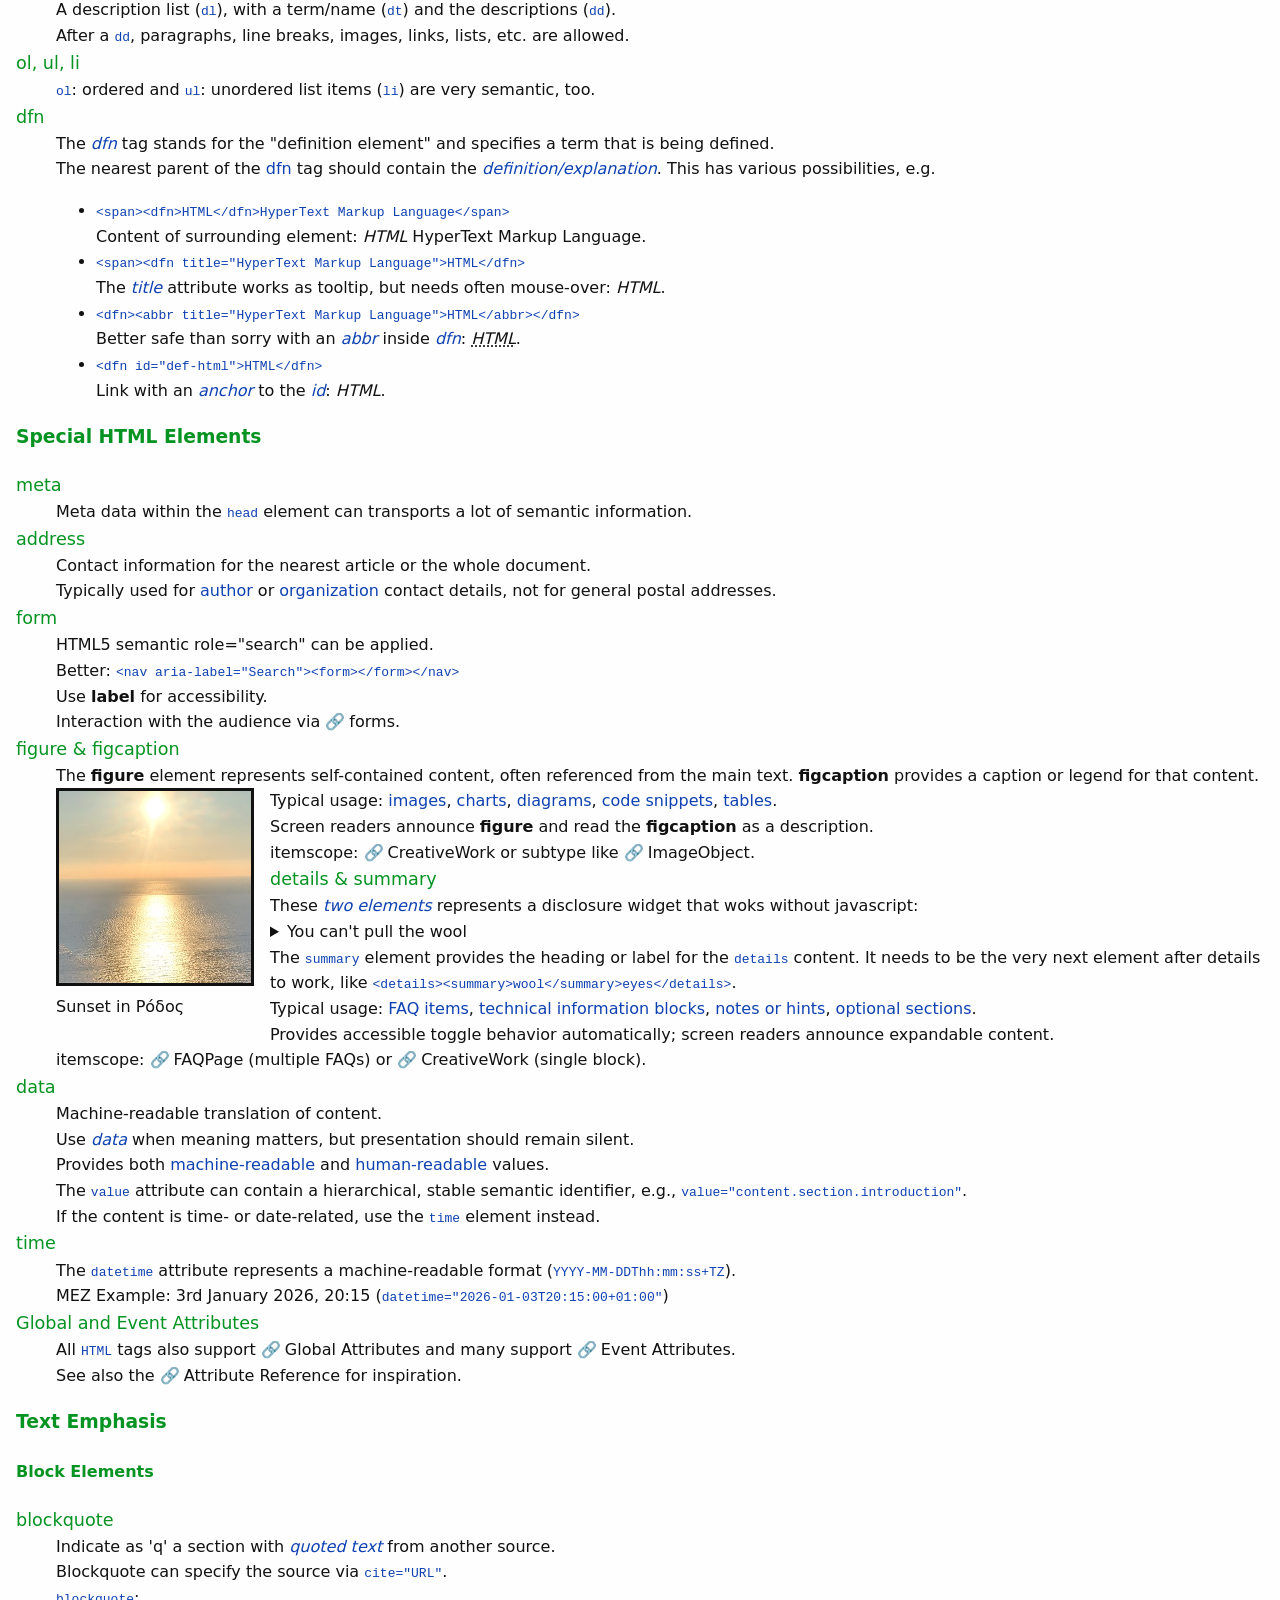
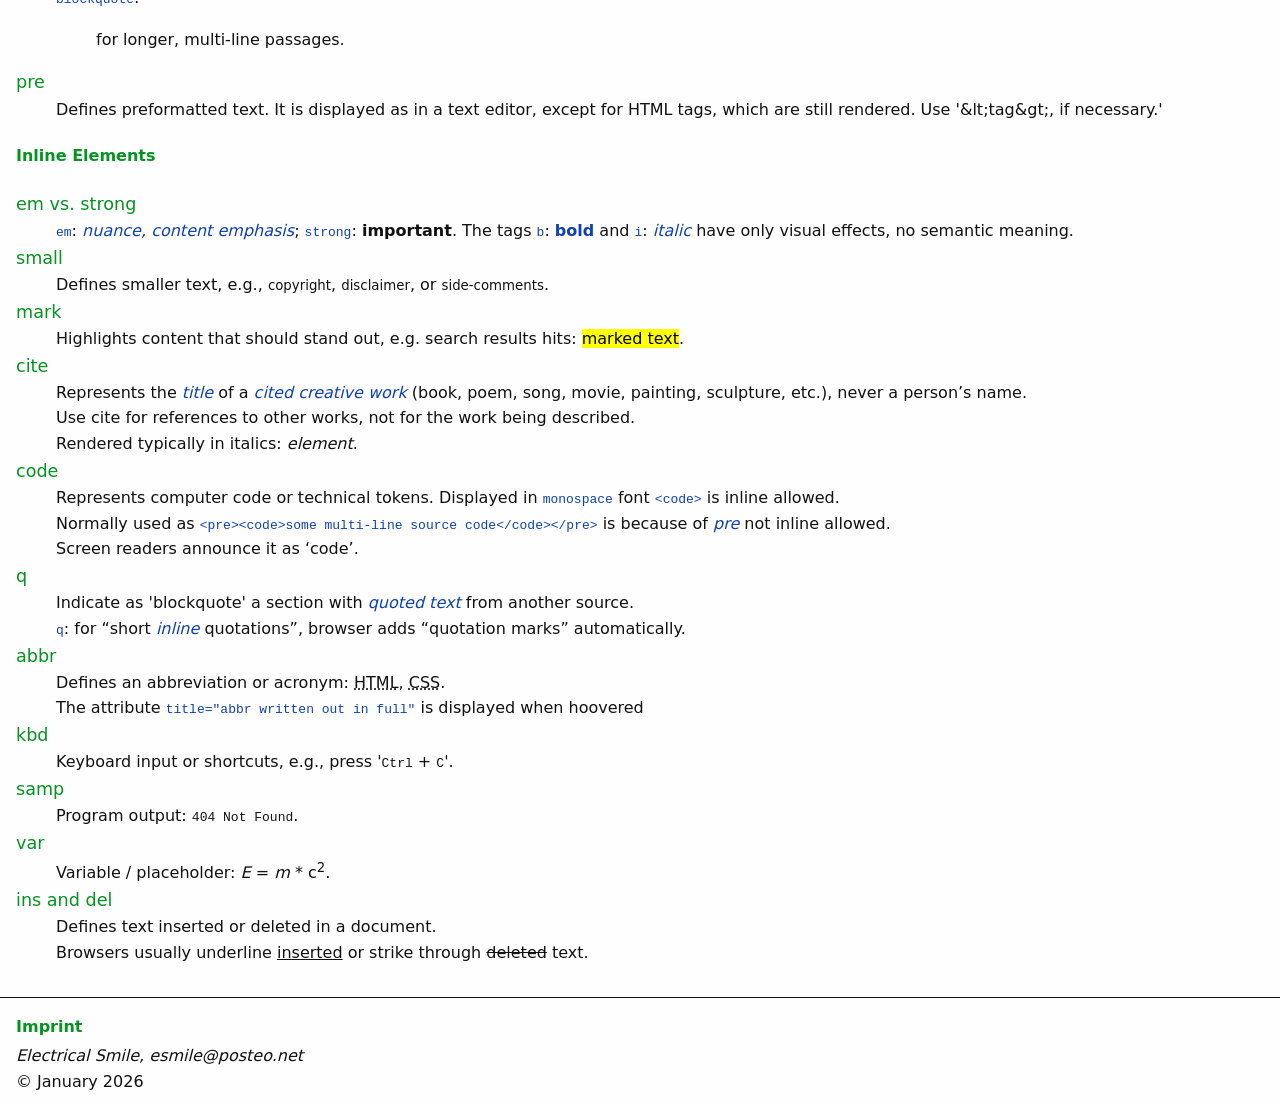
==== commit 0309afc7: "Update Semantic Elements, incl. REL, review dfn tag" ====
--- a/www-data/index.html
+++ b/www-data/index.html
@@ -28,7 +28,7 @@
         <li><a href="index.html" aria-current="page">Home</a></li>
         <li><a href="example.html">Example</a></li>
         <li><a href="default.html">Default</a></li>
-        <li><a href="https://github.com/gesmile/html5" target="_blank" rel="noopener noreferrer">github Source</a></li>
+        <li><a href="https://github.com/gesmile/html5" rel="noreferrer">github Source</a></li>
       </ul>
     </nav>
 
@@ -107,49 +107,139 @@
 <section id="section_3">
   <hgroup>
     <h2>Semantic Elements</h2>
-    <p>Agent-ready, accessible microdata management</p>
+    <p>Agent-ready, embedded accessible structured data management</p>
   </hgroup>
+
+  <p>All in all, <abbr title="JavaScript Object Notation for Linked Data"><strong>JSON-LD</strong></abbr> is the <em>preferred way</em> using structured data in <strong>HTML5</strong> documents.</p>
+
   <h3>Standards and Organizations</h3>
   <dl>
     <dt>Standards</dt>
         <dd>Use UTF-8 encoding, add valid charset and language attributes.</dd>
-        <dd>Read and follow (<a href="https://datatracker.ietf.org/" target="_blank" rel="noopener noreferrer"><abbr title="Request for Comment">RFC</abbr></a>) standards and many more like <a href="https://www.w3.org/" target="_blank" rel="noopener noreferrer"><abbr title="World Wide Web Consortium">W3C</abbr></a>, <a href="https://whatwg.org/" target="_blank" rel="noopener noreferrer"><abbr title="Web Hypertext Application Technology Working Group">WHATWG</abbr></a>, <a href="" ></a>
-        , <a href="https://www.w3.org/WAI/standards-guidelines/aria/" target="_blank" rel="noopener noreferrer"><abbr title="Web Accessibility Initiative – Accessible Rich Internet Applications">WAI-ARIA</abbr></a>.</dd>
+        <dd>Read and follow (<a href="https://datatracker.ietf.org/" target="_blank" rel="noopener noreferrer"><abbr title="Request for Comment">RFC</abbr></a>) standards and many more like <a href="https://www.w3.org/" target="_blank" rel="noopener noreferrer"><abbr title="World Wide Web Consortium">W3C</abbr></a>, <a href="https://whatwg.org/" target="_blank" rel="noopener noreferrer"><abbr title="Web Hypertext Application Technology Working Group">WHATWG</abbr></a>, <a href="" ></a>.</dd>
     <dt>Schema.org</dt>
-        <dd><a href="https://schema.org/" target="_blank" rel="noopener noreferrer" >Schema.org</a> is a collaborative, community activity with a mission to create, maintain, and promote schema for structured data.</dd>
+        <dd><a href="https://schema.org/" target="_blank" rel="noopener noreferrer" >Schema.org</a> is a <em>collaborative, community activity</em> with a mission to create, maintain, and promote schema for structured data.</dd>
+        <dd>Schema.org is good for <strong>SEO</strong> purposes.
+        <ul>
+          <li><a href="https://schema.org/docs/gs.html" target="_blank" rel="noopener noreferrer" >Getting started with Schema.org</a></li>
+          <li><a href="https://developers.google.com/search/docs/guides/intro-structured-data" target="_blank"  rel="noopener noreferrer">Google's way</a> using structured data.</li>
+        </ul></dd>
     <dt>RDF and OWL</dt>
-        <dd><a href="https://www.w3.org/TR/rdf-schema/" target="_blank" rel="noopener noreferrer"><abbr title="Resource Description Framework">RDF</abbr></a> is a data-modelling  vocabulary.
+        <dd><a href="https://www.w3.org/RDF/" target="_blank" rel="noopener noreferrer"><abbr title="Resource Description Framework">RDF</abbr></a> is a data-modelling vocabulary and can be embedded in HTML5 using RDFa 1.1 but JSON-LD is often preferred due to easier integration and separation from markup.</dd>
         <dd><a href="https://en.wikipedia.org/wiki/Web_Ontology_Language" target="_blank" rel="noopener noreferrer"><abbr title="Web Ontology Language">OWL</abbr></a> is a family of knowledge representation languages for authoring ontologies.<dd>
-        <dd><a href="https://www.ontologyportal.org/" target="_blank" rel="noopener noreferrer"><abbr title="Suggested Upper Merged Ontology">SUMO</abbr></a> (Suggested Upper Merged Ontology) is a  free (GPLv3) formal ontology owned by the IEEE.</dd>
+        <dd><a href="https://www.ontologyportal.org/" target="_blank" rel="noopener noreferrer"><abbr title="Suggested Upper Merged Ontology">SUMO</abbr></a> is a free (GPLv3) formal ontology owned by the IEEE.</dd>
+        <dd><abbr title="Dublin Core Metadata Initiative"><a href="https://www.dublincore.org/specifications/dublin-core/dcmi-terms/" target="_blank" rel="noopener noreferrer">DCMI</a></abbr>, known as <em>Dublin Core vocabulary</em>, is one of the oldest (1995) general purpose metadata vocabulary for describing resources of any type. </dd>
+        <dd><abbr title="Shapes Constraint Language"><a href="https://www.w3.org/TR/shacl/" target="_blank" rel="noopener noreferrer">SHACL</a></abbr> is validating RDF graphs against a set of conditions. This helps for a variety of purposes beside validation, including user interface building, code generation and data integration</dd>
+        <dd><abbr title="Simple Knowledge Organization System"><a href="https://www.w3.org/TR/skos-reference/" target="_blank" rel="noopener noreferrer">SKOS</a></abbr> is a <em>W3C recommendation</em> designed for representation of thesauri, classification schemes, taxonomies, subject-heading systems, or any other type of structured controlled vocabulary.</dd>
+        <dd><abbr title="Upper Mapping and Binding Exchange Layer"><a href="https://github.com/structureddynamics/UMBEL/tree/master" target="_blank" rel="noopener noreferrer">UMBEL</a></abbr> (retired 2019) is a logically organized knowledge graph, written in OWL.</dd>
+        <dd>Rights Expression Language (REL) are a machine-processable language used to express intellectual property rights.
+          <ul>
+            <li><abbr title="Creative Commons Rights Expression Language "><a href="https://creativecommons.org/ns" target="_blank" rel="noopener noreferrer">ccREL</a></abbr> is a specification describing how license information may be described using RDF and how license information may be attached to works. (easy, common, works with Schema.org) </li>
+            <li><abbr title="W3C Open Digital Rights Language"><a href="https://www.w3.org/TR/odrl/" target="_blank" rel="noopener noreferrer">ODRL</a></abbr> is a policy expression language, which became an endorsed W3C Recommendation 2018 (complex, expressive, for business applications, uses RDF/JSON/JSON-LD).</li>
+            <li><abbr title="Provenance Ontology"><a href="https://www.w3.org/TR/prov-o/" target="_blank" rel="noopener noreferrer">PROV-O</a></abbr> is a <em>W3C recommendation</em> and provides a set of classes, properties, and restrictions that can be used to represent and interchange <em>provenance information</em>.</li>
+            <li><a href="https://wiki.creativecommons.org/wiki/Liblicense" target="_blank" rel="noopener noreferrer">liblicense</a> Bulid <em>license-aware applications</em>.</li>
+            <li><abbr title="Creative Commons License RDF"><a href="https://wiki.creativecommons.org/wiki/License_RDF" target="_blank" rel="noopener noreferrer">License RDF</a></abbr> <em>Creative Commons</em> provides information on licenses for three audiences: lawyers, humans and machines.<br>
+            <li><a href="https://rightsstatements.org/en/" target="_blank" rel="noopener noreferrer"><em>Rights Statements</em></a> from Dublin Core provide simple and standardized terms not an REL, but sometimes good enough.</li>
+          </ul>
+        </dd>
+        <dd>Other Domain-specific Ontologies:
+          <ul>
+            <li><abb title="Bibliographic Ontology"><a href="https://www.dublincore.org/specifications/bibo/bibo/" target="_blank" rel="noopener noreferrer">BIBO</a></abb>: is a independent RDF ontology that builds upon <em>Dublin Core</em> terms. It can describe bibliographic things like books or magazines.</li>
+            <li><abb title="Data Catalog Vocabulary"><a href="https://www.w3.org/TR/vocab-dcat-3/" target="_blank" rel="noopener noreferrer">DCAT</a></abb>: RDF vocabulary designed to facilitate interoperability between data catalogs published on the Web.</li>
+            <li><abb title="Semantically-Interlinked Online Communities"><a href="http://www.sioc-project.org/" target="_blank" rel="noopener noreferrer">SIOC</a></abb>: aims to enable the integration of online community information (Social Web) in conjunction with the FOAF vocabulary.</li>
+          </ul>
+        </dd>
     <dt><abbr title="Accessible Rich Internet Applications">ARIA</abbr></dt>
-        <dd>ARIA adds semantic meaning only when native HTML semantics are insufficient.</dd>
+        <dd> <a href="https://www.w3.org/WAI/standards-guidelines/aria/" target="_blank" rel="noopener noreferrer"><abbr title="Web Accessibility Initiative – Accessible Rich Internet Applications">WAI-ARIA</abbr></a> adds semantic meaning only when native HTML semantics are insufficient and with focus on <strong>accessibility</strong>.</dd>
         <dd>First rule of ARIA: Do not use ARIA if native HTML can express the same meaning.</dd>
-    <dt><abbr title="Friend of a Friend"><a href="https://xmlns.com/foaf/spec/" target="_blank" rel="noopener noreferrer">FOAF</a></abbr></dt>
-      <dd>Excessive <em>personally identifiable</em> machine-readable <em>data</em>, e.g.  is possible but can pose a <strong>security risk</strong>.</dd>
-      <dd>Data minimization and conscious selection are appropriate. Disclose as much as necessary and as little as possible.</dd>
+    <dt>FOAF</dt>
+      <dd><abbr title="Friend of a Friend"><a href="https://xmlns.com/foaf/spec/" target="_blank" rel="noopener noreferrer">FOAF</a></abbr> (Friend of a Friend) Uses RDF vocabularies to describe people and their relationships, which may include personally identifiable data.</dd>
+      <dd>It works with the similar social idea of 'knowing through relationships' like web-of-trust does, but FOAF describes only social closeness, not trustworthiness.</dd>
     <dt>Validation Tools</dt>
       <dd>Use linter and validation:
           <ul>
             <li><a href="https://validator.w3.org/" target="_blank" rel="noopener noreferrer"><data >W3C</data></a></li>
             <li><a href="https://validator.schema.org/" target="_blank" rel="noopener noreferrer">validator.schema.org</a></li>
             <li><a href="https://www.w3.org/RDF/Validator/" target="_blank" rel="noopener noreferrer">RDF validator</a></li>
+            <li><a href="https://search.google.com/test/rich-results" target="_blank" rel="noopener noreferrer">Google's Rich Search tester</a></li>
+            <li><a href="https://json-ld.org/playground/" target="_blank" rel="noopener noreferrer">JSON-LD Playgound</a></li>
+            
           </ul>
+      <dt>Rethink</dt>
+          <dd><q><small>Disclose as much as necessary and as little as possible.</small></q><br>A separation of concerns, data minimization, explicit and conscious semantics are more important than expressive power.</dd>
       </dd>
-    </dl>
-  <h3>Microdata</h3>
+
+  <h3>JSON-LD</h3>
+  <p>A W3C Recommendation using the RDF models for serialized linked data.</p>
+
+    <dl>
+      <dt>Structured Data Formats</dt>
+        <dd><abbr title="JavaScript Object Notation for Linked Data"><a href="https://json-ld.org/" target="_blank" rel="noopener noreferrer">JSON-LD</a></abbr> is the <em>supported standard</em> way to embed structured data into <em>HTML5 documents</em>.</dd>
+        <dd><abbr title="Resource Description Framework Schema"><a href="https://www.w3.org/TR/rdf-schema/" target="_blank" rel="noopener noreferrer">RDFS</a></abbr> is a minimal-ontologie and provides a data-modelling vocabulary for RDF data. It is also a <em>supported standard</em> way to embed structured data into HTML5 documents.<dd>
+        <dd><abbr title="Resource Description Framework Schema"><a href="https://www.w3.org/TR/rdf-schema/" target="_blank" rel="noopener noreferrer">RDFS</a></abbr> RDFS is a minimal ontology language used by RDF-based formats (RDFa, JSON-LD). </dd>
+        <dd>Unlike Microdata, JSON-LD does not support multiple role assignments on a single property. Each role - such as author, editor, reviewer, or publisher - must be expressed as its own property, even when they all point to the same person. While this increases verbosity, JSON-LD keeps <em>HTML markup untouched</em> by encapsulating all structured data in a single script element.</dd>
+        <dd><a href="https://www.w3.org/TR/json-ld11/" target="_blank" rel="noopener noreferrer">JSON-LD Standard</a> is <em>preferred by search engines</em> to describe structured data without modifying visible HTML.</dd>
+
+        
+
+
+        <dd><details><summary>see <code>application/ld+json</code> example:</summary>
+          <pre>
+&lt;script type="application/ld+json"&gt;
+{
+  "@context": "https://schema.org",
+  "@id": "https://example.com/work/almost-minimal-html5",
+  "@type": "CreativeWork",
+  "name": "almost minimal HTML5",
+  "dateCreated": "2026-01",
+  "datePublished": "2026-01",
+
+  "author": {
+    "@type": "Person",
+    "@id": "https://example.com/person/max-mustermann",
+    "name": "Max Mustermann"
+  },
+
+  "editor": {
+    "@type": "Person",
+    "@id": "https://example.com/person/max-mustermann",
+    "name": "Max Mustermann"
+  },
+
+  "reviewer": {
+    "@type": "Person",
+    "@id": "https://example.com/person/max-mustermann",
+    "name": "Max Mustermann"
+  },
+
+  "publisher": {
+    "@type": "Person",
+    "@id": "https://example.com/person/max-mustermann",
+    "name": "Max Mustermann"
+  }
+}
+&lt;/script&gt;
+          </pre>
+        </details>
+        </dd>
+    </dl>
+
+    <h3>Microdata</h3>
+    <p>Microdata is part of the HTML-specification using attributes as data container.</p>
+
     <dl>
       <dt>itemscope / itemtype</dt>
         <dd>An itemscope defines the boundary of a <em>new semantic object</em>, it's scope, e.g. a <strong>div</strong> or <strong>article</strong> container or any other suitable.</dd>
-        <dd>An itemtype specifies the meaning of this container, classifies that object <em>by assigning a concrete type</em>, usually from <strong>schema.org</strong> or any other ontology.</dd>
-        <dd>Itemscope and itemtype only make sense when <em>used together</em>:<br>
+        <dd>An itemtype specifies the meaning of <em>this created</em> container, classifies that object <em>by assigning a concrete type</em>, usually from <strong>schema.org</strong> or any <em>other ontology</em>.</dd>
+        <dd>Itemscope and itemtype <em>only</em> make sense when used <em>together</em>:<br>
         <code>&lt;div itemscope itemtype="https://schema.org/Person"&gt;...&lt;/div&gt;</code></dd>
-        <dd>Any element with itemscope creates a <em>new</em> scope. <em>Nested</em> microdata itemscopes are allowed and indicate a <em>relation</em> to the <em>nearest ancestor</em> item.</dd>
+        <dd><em>Any</em> element with itemscope creates a <em>new</em> scope. <em>Nested</em> microdata itemscopes are allowed and indicate a <em>relation</em> to the <em>nearest ancestor</em> item.</dd>
       <dt>itemprop / itemid</dt>
-        <dd>An <em>itemprop</em> attribute only make sense <em>within</em> an <em>itemscope</em>.</dd>
+        <dd>An <em>itemprop</em> attribute <em>only</em> make sense within an <em>itemscope</em>.</dd>
         <dd>Then every HTML element may have an <code>itemprop</code> to <em>add</em> one or more <em>properties</em> to one or more items:<br>
         <code>&lt;div itemprop="author" ...&gt;Author data&lt;/div&gt;</code></dd>
-        <dd>If specified, it must have at least one value or an unordered set of unique space-separated tokens: <br><code>itemprop="author editor reviewer publisher"</code></dd>
-        <dd>The <code>itemid</code> provides a <em>global identifier</em> (<strong>URL</strong>) for <em>this</em> item. Useful to link the same entity across documents.</dd>
+        <dd>If specified, it must have at least one value or an unordered set of <em>unique space-separated tokens</em>: <br><code>itemprop="author editor reviewer publisher"</code></dd>
+        <dd>The <code>itemid</code> provides a global identifier (<em>URL</em>) for this item. Useful to <em>link</em> the same entity <em>across documents</em>.</dd>
         <dd><code>&lt;div itemid="https://example.com/person/max" ...&gt;Max data&lt;/div&gt;</code></dd>
         <dd>
         <details><summary>see <code>HTML</code> microdata example:</summary>
@@ -168,47 +258,6 @@
 &lt;/article&gt;
           </pre>
         </details>
-      <dt>Structured Data Formats</dt>
-        <dd><abbr title="JavaScript Object Notation for Linked Data">JSON-LD</abbr>, Microdata, and <abbr title="Resource Description Framework">RDF</abbr> are supported ways to embed structured data into HTML documents.</dd>
-        <dd>JSON-LD does not allow assigning multiple roles to a single property value, so each role (author, editor, reviewer, publisher) is modeled as a separate property, even when referring to the same entity.</dd>
-        <dd>JSON-LD is preferred by search engines to describe structured data without modifying visible HTML, e.g.: <details><summary>see <code>application/ld+json</code> example:</summary>
-          <pre>
-&lt;script type="application/ld+json"&gt;
-{
-  "@context": "https://schema.org",
-  "@id": "https://example.com/work/almost-minimal-html5",
-  "@type": "CreativeWork",
-  "name": "almost minimal HTML5",
-  "dateCreated": "2026-01",
-  "datePublished": "2026-01",
-
-  "author": {
-    "@type": "Person",
-    "@id": "https://example.com/person/max-mustermann",
-    "name": "Max Mustermann"
-  },
-
-  "editor": {
-    "@type": "Person",
-    "@id": "https://example.com/person/max-mustermann",
-    "name": "Max Mustermann"
-  },
-
-  "reviewer": {
-    "@type": "Person",
-    "@id": "https://example.com/person/max-mustermann",
-    "name": "Max Mustermann"
-  },
-
-  "publisher": {
-    "@type": "Person",
-    "@id": "https://example.com/person/max-mustermann",
-    "name": "Max Mustermann"
-  }
-}
-&lt;/script&gt;
-          </pre>
-        </details>
         </dd>
     </dl>
   </section>
@@ -222,7 +271,7 @@
     <h3>Content Structure</h3>
     <dl>
       <dt>headlines</dt>
-        <dd>Best practice: only one visible <code>h1</code> headline per page.</dd>
+        <dd>Of course, headlines! Best practice: only one visible <code>h1</code> headline per page. Clean structure in main section, starting with <code>h2</code>.</dd>
         <dd>Do not skip heading levels — start with <code>h1</code>, max to <code>h6</code>.</dd>
         <dd>Headings are important for <em>text structure</em> and are used to generate automatic <em>tables of contents</em>.</dd>
         <dd>Headings are used by screen readers for <em>navigation</em> and by search engines to assess <em>content importance</em>.</dd>
@@ -244,14 +293,17 @@
       <dt>ol, ul, li</dt>
         <dd><code>ol</code>: ordered and <code>ul</code>: unordered list items (<code>li</code>) are very semantic, too.</dd>
       <dt>dfn</dt>
-        <dd>The <code>dfn</code> tag stands for the "definition element" and specifies a term that is being defined.</dd>
-        <dd>The nearest parent of the <code>dfn</code> tag should also contain the definition/explanation.</dd>
-        <dd>Examples of content inside <code>dfn</code>:
+        <dd>The <em>dfn</em> tag stands for the "definition element" and specifies a term that is being defined.</dd>
+        <dd>The nearest parent of the <data value="html.tag.inline.dfn">dfn</data> tag should contain the <em>definition/explanation</em>. This has various possibilities, e.g.<br>
           <ul>
-            <li>Just as the content of the <code>dfn</code> element: <dfn>HTML</dfn> is the standard markup language for creating web pages.</li>
-            <li>With the <code>title</code> attribute: <dfn title="HyperText Markup Language">HTML</dfn>.</li>
-            <li>With an <code>abbr</code> inside <code>dfn</code>: <dfn><abbr title="HyperText Markup Language">HTML</abbr></dfn>.</li>
-            <li>With an <code>id</code> attribute added for linking: <dfn id="html-def">HTML</dfn>.</li>
+            <li><code>&lt;span&gt;&lt;dfn&gt;HTML&lt;/dfn&gt;HyperText Markup Language&lt;/span&gt;</code><br>
+              Content of surrounding element: <span><dfn>HTML</dfn> HyperText Markup Language</span>.
+            <li><code>&lt;span&gt;&lt;dfn title="HyperText Markup Language"&gt;HTML&lt;/dfn&gt;</code><br>
+              The <em>title</em> attribute works as tooltip, but needs often mouse-over: <dfn title="HyperText Markup Language">HTML</dfn>.</li>
+            <li><code>&lt;dfn&gt;&lt;abbr title="HyperText Markup Language"&gt;HTML&lt;/abbr&gt;&lt;/dfn&gt;</code><br>
+              Better safe than sorry with an <em>abbr</em> inside <em>dfn</em>: <dfn><abbr title="HyperText Markup Language">HTML</abbr></dfn>.<br>
+            <li><code>&lt;dfn id="def-html"&gt;HTML&lt;/dfn&gt;</code><br>
+              Link with an <a href="#def-html" title="&lt;a href=&quot;&#35;def-html&quot;&gt;anchor&lt/a&gt"><em>anchor</em></a> to the  <em>id</em>: <dfn id="html-def">HTML</dfn>.
           </ul>
         </dd>
     </dl>
@@ -259,7 +311,7 @@
     <h3>Special HTML Elements</h3>
     <dl>
       <dt>meta</dt>
-        <dd>Meta data within the <code>head</code> element transports a lot of semantic information.</dd>
+        <dd>Meta data within the <code>head</code> element can transports a lot of semantic information.</dd>
       <dt>address</dt>
         <dd>Contact information for the nearest article or the whole document.</dd>
         <dd>Typically used for <data value="address.contact.author">author</data> or <data value="address.contact.organization">organization</data> contact details, not for general postal addresses.</dd>
@@ -319,7 +371,7 @@
         <dd>Rendered typically in italics: <cite>element</cite>.</dd>
       <dt>code</dt>
         <dd>Represents computer code or technical tokens. Displayed in <code>monospace</code> font <code>&lt;code&gt</code> is inline allowed.</dd>
-        <dd>Normally used as <code>&lt;pre&gt;&lt;code&gt;some source code&lt;/code&gt;&lt;/pre&gt;</code> is <strong>not</strong> inline allowed.
+        <dd>Normally used as <code>&lt;pre&gt;&lt;code&gt;some multi-line source code&lt;/code&gt;&lt;/pre&gt;</code> is because of <em>pre</em> not inline allowed.
         <dd>Screen readers announce it as ‘code’.</dd>
       <dt>q</dt>
         <dd>Indicate as 'blockquote' a section with <em>quoted text</em> from another source.</dd>
@@ -349,7 +401,7 @@
       <span itemprop="name">Electrical Smile</span>, 
       <a href="mailto:esmile@posteo.net" itemprop="email">esmile@posteo.net</a>
     </address>
-    © <time datetime="2026-00-00T00:00:00+00:00">January 2026</time>
+    © <time datetime="2026-01-00T00:00:00+00:00">January 2026</time>
   </article>
 <!-- footer ends -->
 </footer>
--- a/www-data/css/standard.css
+++ b/www-data/css/standard.css
@@ -42,6 +42,7 @@
   gap: 1rem;
   padding: 0.2rem;
   list-style: none;
+  border-radius: 8px;
   background: var(--nav-bg);
 }
 
@@ -56,6 +57,7 @@
   padding: 0.1rem;
   color: var(--headlines);
   background: var(--body-bg);
+  border-radius: 8px;
 }
 
 /* ======================
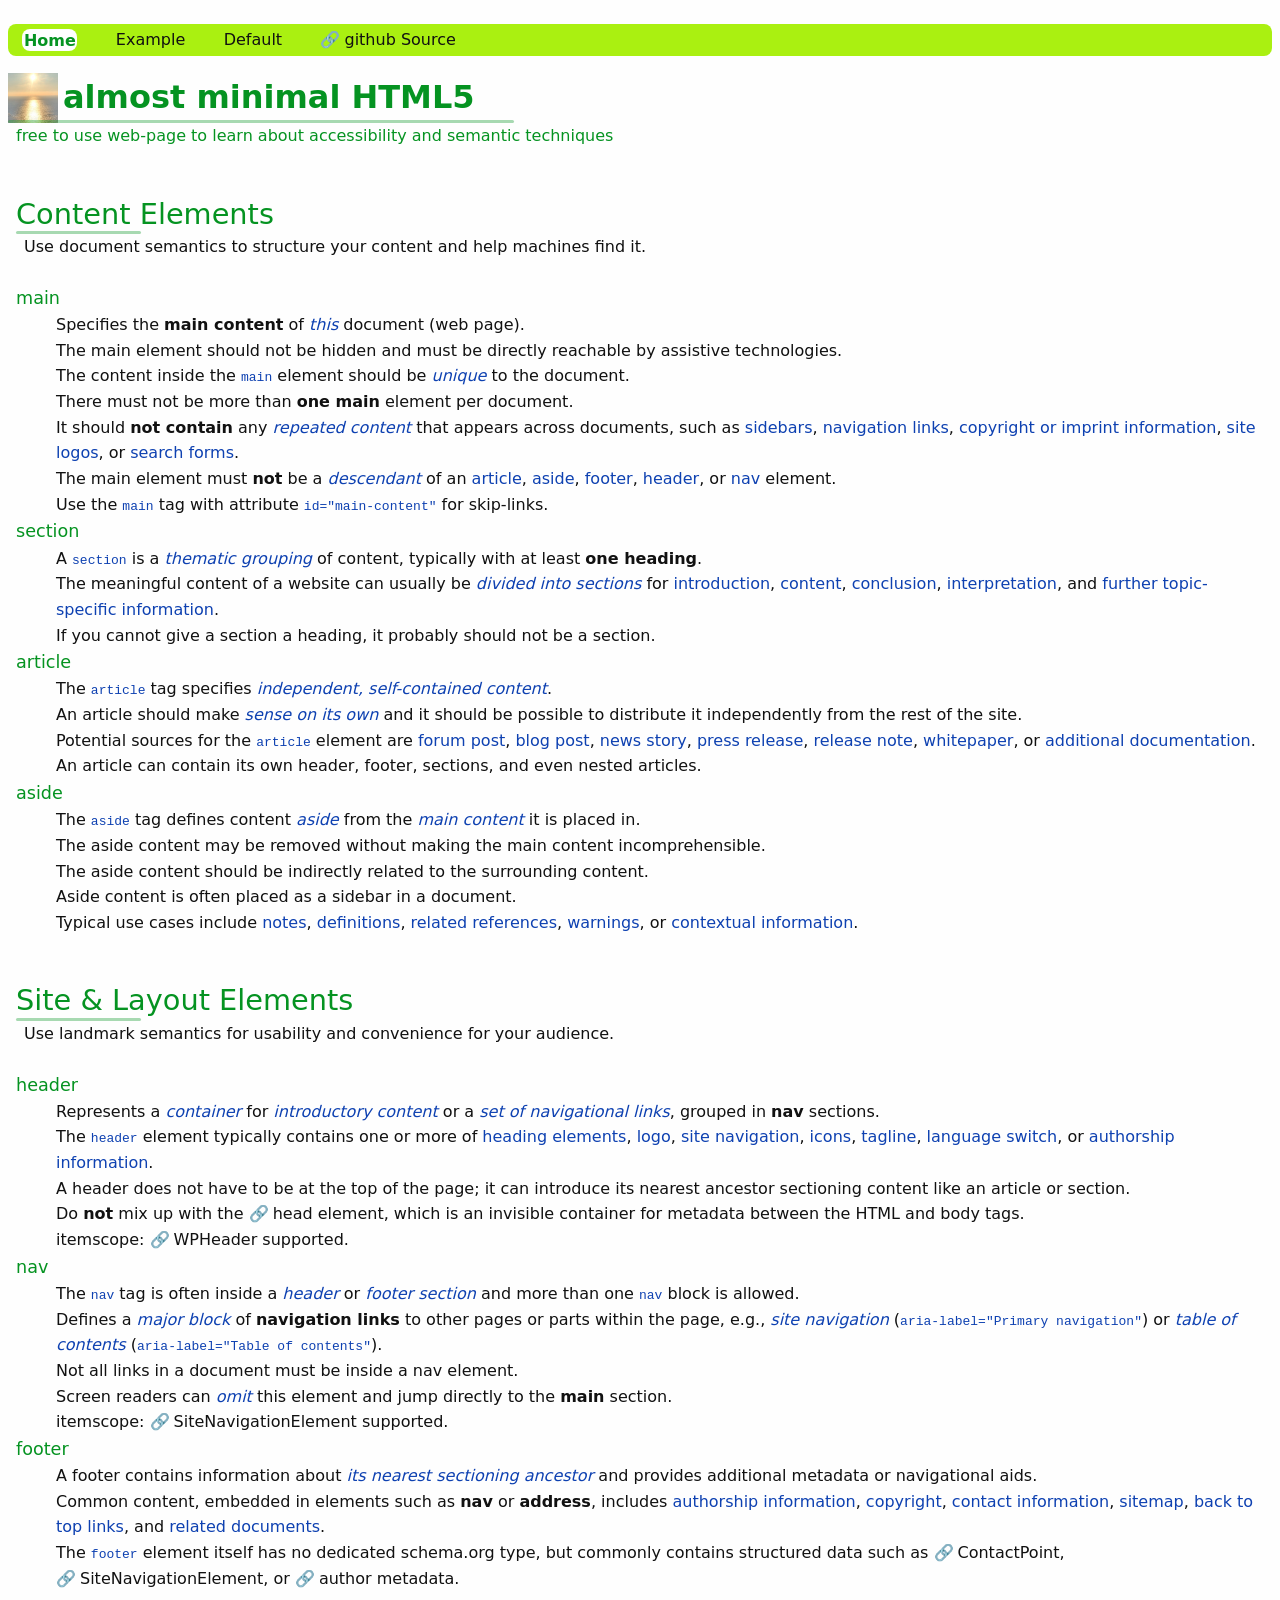
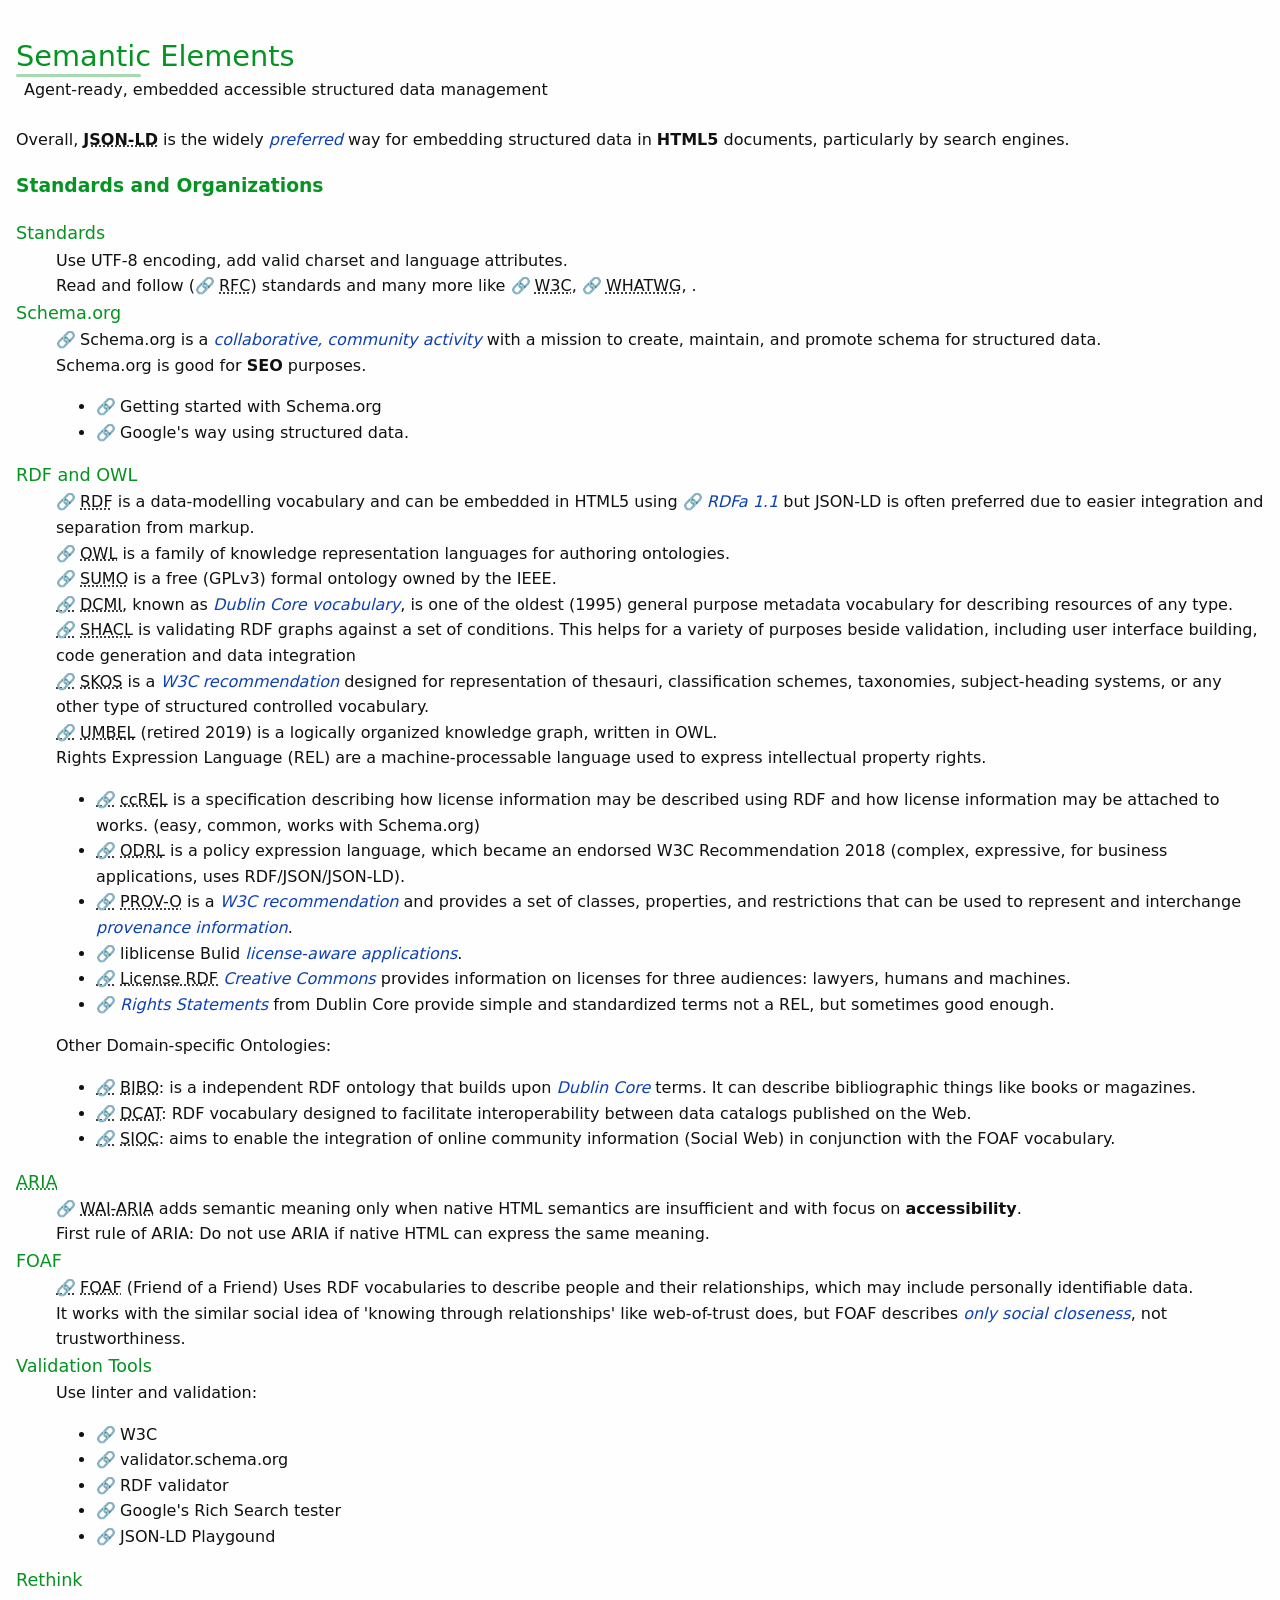
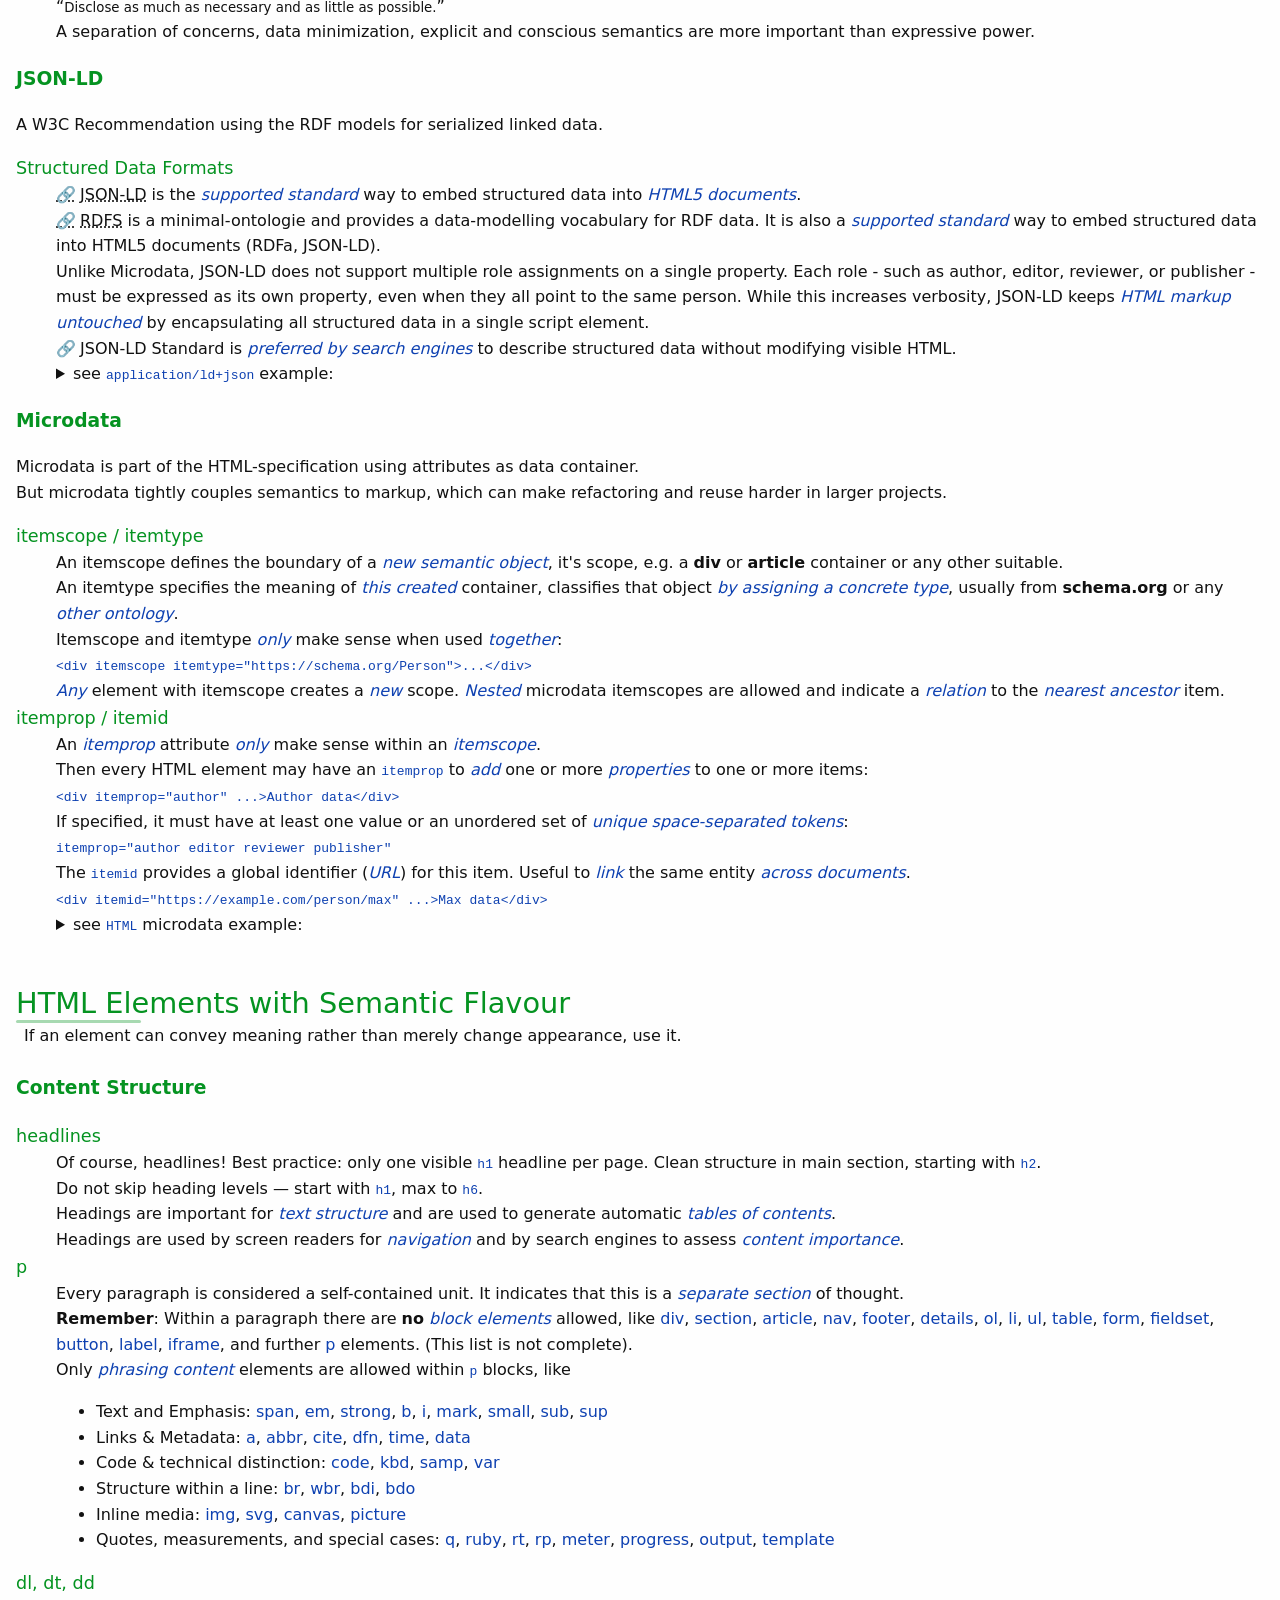
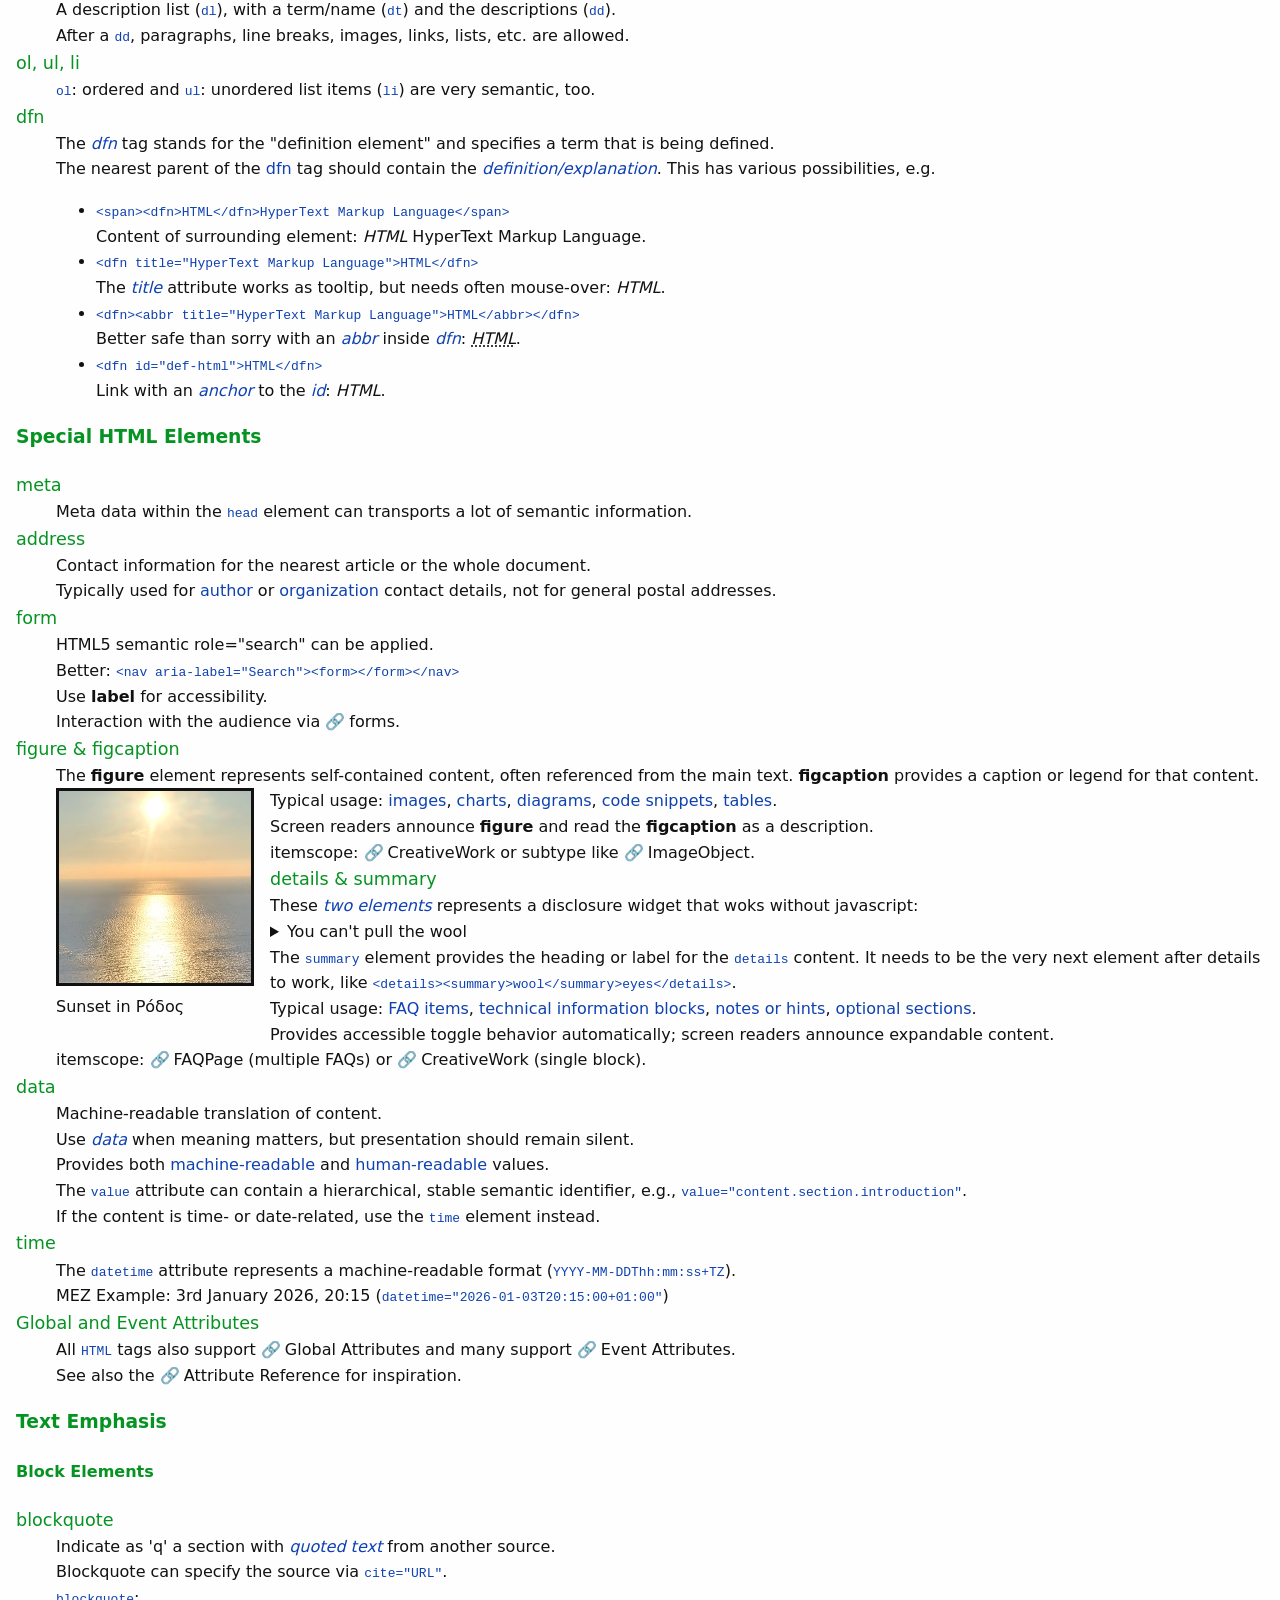
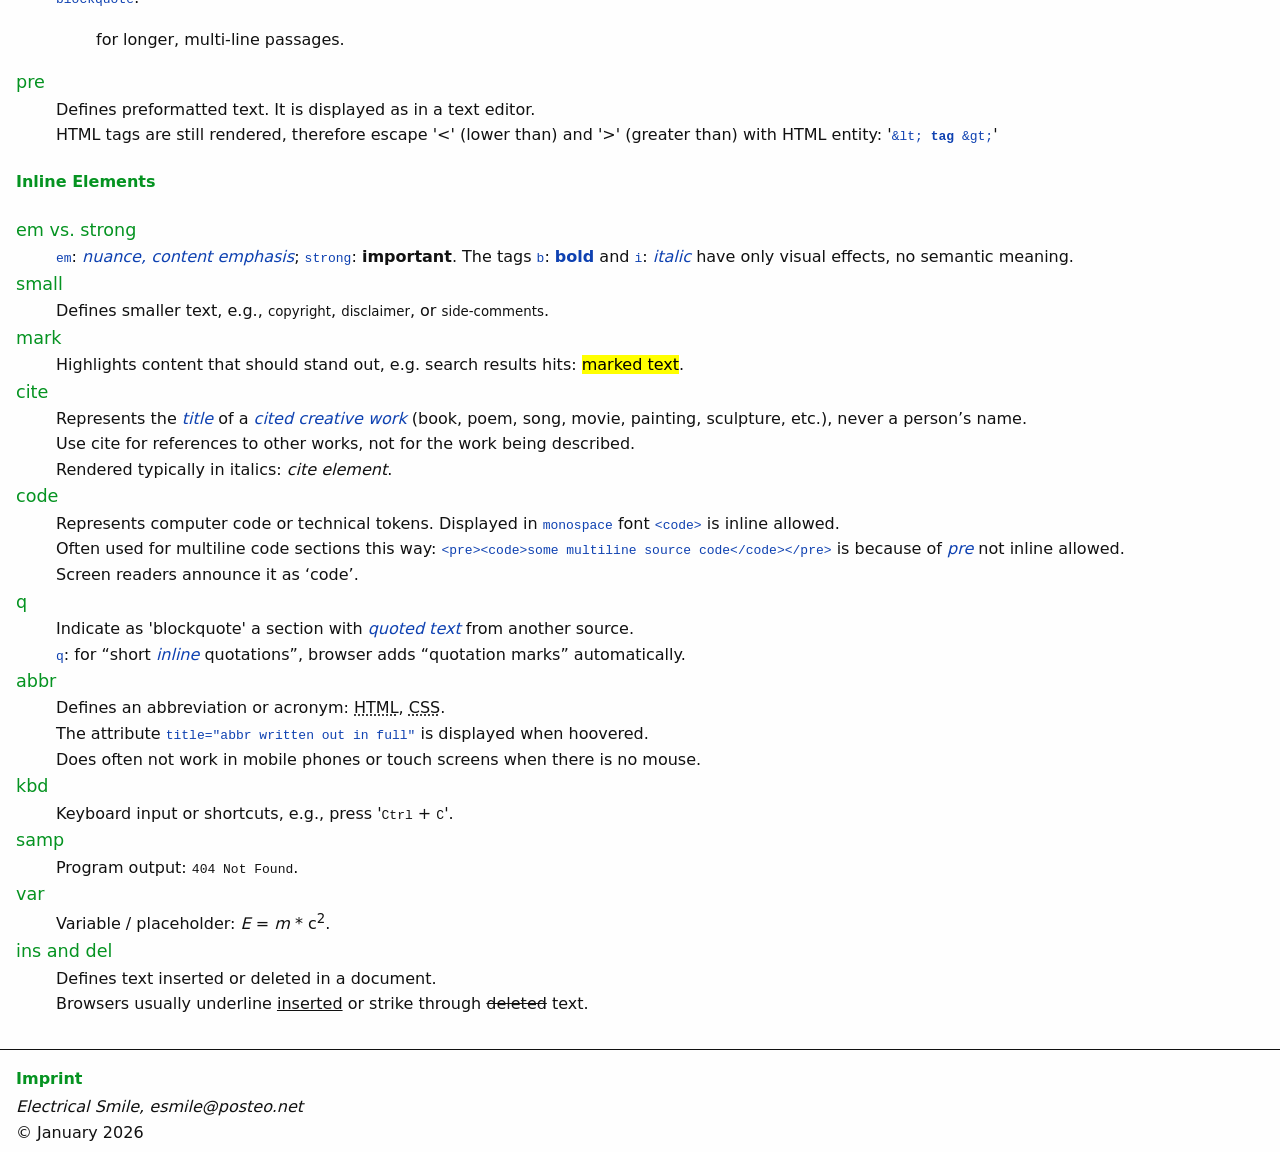
==== commit 7b4c3f15: "add more data fields, fix unclosed tags" ====
--- a/www-data/index.html
+++ b/www-data/index.html
@@ -110,7 +110,7 @@
     <p>Agent-ready, embedded accessible structured data management</p>
   </hgroup>
 
-  <p>All in all, <abbr title="JavaScript Object Notation for Linked Data"><strong>JSON-LD</strong></abbr> is the <em>preferred way</em> using structured data in <strong>HTML5</strong> documents.</p>
+  <p>Overall, <abbr title="JavaScript Object Notation for Linked Data"><strong>JSON-LD</strong></abbr> is the widely <em>preferred</em> way for embedding structured data in <strong>HTML5</strong> documents, particularly by search engines.</p>
 
   <h3>Standards and Organizations</h3>
   <dl>
@@ -125,7 +125,7 @@
           <li><a href="https://developers.google.com/search/docs/guides/intro-structured-data" target="_blank"  rel="noopener noreferrer">Google's way</a> using structured data.</li>
         </ul></dd>
     <dt>RDF and OWL</dt>
-        <dd><a href="https://www.w3.org/RDF/" target="_blank" rel="noopener noreferrer"><abbr title="Resource Description Framework">RDF</abbr></a> is a data-modelling vocabulary and can be embedded in HTML5 using RDFa 1.1 but JSON-LD is often preferred due to easier integration and separation from markup.</dd>
+        <dd><a href="https://www.w3.org/RDF/" target="_blank" rel="noopener noreferrer"><abbr title="Resource Description Framework">RDF</abbr></a> is a data-modelling vocabulary and can be embedded in HTML5 using <a href="https://www.w3.org/TR/rdfa-lite/" target="_blank" rel="noopener noreferrer"><em>RDFa 1.1</em></a> but JSON-LD is often preferred due to easier integration and separation from markup.</dd>
         <dd><a href="https://en.wikipedia.org/wiki/Web_Ontology_Language" target="_blank" rel="noopener noreferrer"><abbr title="Web Ontology Language">OWL</abbr></a> is a family of knowledge representation languages for authoring ontologies.<dd>
         <dd><a href="https://www.ontologyportal.org/" target="_blank" rel="noopener noreferrer"><abbr title="Suggested Upper Merged Ontology">SUMO</abbr></a> is a free (GPLv3) formal ontology owned by the IEEE.</dd>
         <dd><abbr title="Dublin Core Metadata Initiative"><a href="https://www.dublincore.org/specifications/dublin-core/dcmi-terms/" target="_blank" rel="noopener noreferrer">DCMI</a></abbr>, known as <em>Dublin Core vocabulary</em>, is one of the oldest (1995) general purpose metadata vocabulary for describing resources of any type. </dd>
@@ -139,14 +139,14 @@
             <li><abbr title="Provenance Ontology"><a href="https://www.w3.org/TR/prov-o/" target="_blank" rel="noopener noreferrer">PROV-O</a></abbr> is a <em>W3C recommendation</em> and provides a set of classes, properties, and restrictions that can be used to represent and interchange <em>provenance information</em>.</li>
             <li><a href="https://wiki.creativecommons.org/wiki/Liblicense" target="_blank" rel="noopener noreferrer">liblicense</a> Bulid <em>license-aware applications</em>.</li>
             <li><abbr title="Creative Commons License RDF"><a href="https://wiki.creativecommons.org/wiki/License_RDF" target="_blank" rel="noopener noreferrer">License RDF</a></abbr> <em>Creative Commons</em> provides information on licenses for three audiences: lawyers, humans and machines.<br>
-            <li><a href="https://rightsstatements.org/en/" target="_blank" rel="noopener noreferrer"><em>Rights Statements</em></a> from Dublin Core provide simple and standardized terms not an REL, but sometimes good enough.</li>
+            <li><a href="https://rightsstatements.org/en/" target="_blank" rel="noopener noreferrer"><em>Rights Statements</em></a> from Dublin Core provide simple and standardized terms not a REL, but sometimes good enough.</li>
           </ul>
         </dd>
         <dd>Other Domain-specific Ontologies:
           <ul>
-            <li><abb title="Bibliographic Ontology"><a href="https://www.dublincore.org/specifications/bibo/bibo/" target="_blank" rel="noopener noreferrer">BIBO</a></abb>: is a independent RDF ontology that builds upon <em>Dublin Core</em> terms. It can describe bibliographic things like books or magazines.</li>
-            <li><abb title="Data Catalog Vocabulary"><a href="https://www.w3.org/TR/vocab-dcat-3/" target="_blank" rel="noopener noreferrer">DCAT</a></abb>: RDF vocabulary designed to facilitate interoperability between data catalogs published on the Web.</li>
-            <li><abb title="Semantically-Interlinked Online Communities"><a href="http://www.sioc-project.org/" target="_blank" rel="noopener noreferrer">SIOC</a></abb>: aims to enable the integration of online community information (Social Web) in conjunction with the FOAF vocabulary.</li>
+            <li><abbr title="Bibliographic Ontology"><a href="https://www.dublincore.org/specifications/bibo/bibo/" target="_blank" rel="noopener noreferrer">BIBO</a></abbr>: is a independent RDF ontology that builds upon <em>Dublin Core</em> terms. It can describe bibliographic things like books or magazines.</li>
+            <li><abbr title="Data Catalog Vocabulary"><a href="https://www.w3.org/TR/vocab-dcat-3/" target="_blank" rel="noopener noreferrer">DCAT</a></abbr>: RDF vocabulary designed to facilitate interoperability between data catalogs published on the Web.</li>
+            <li><abbr title="Semantically-Interlinked Online Communities"><a href="http://www.sioc-project.org/" target="_blank" rel="noopener noreferrer">SIOC</a></abbr>: aims to enable the integration of online community information (Social Web) in conjunction with the FOAF vocabulary.</li>
           </ul>
         </dd>
     <dt><abbr title="Accessible Rich Internet Applications">ARIA</abbr></dt>
@@ -154,35 +154,30 @@
         <dd>First rule of ARIA: Do not use ARIA if native HTML can express the same meaning.</dd>
     <dt>FOAF</dt>
       <dd><abbr title="Friend of a Friend"><a href="https://xmlns.com/foaf/spec/" target="_blank" rel="noopener noreferrer">FOAF</a></abbr> (Friend of a Friend) Uses RDF vocabularies to describe people and their relationships, which may include personally identifiable data.</dd>
-      <dd>It works with the similar social idea of 'knowing through relationships' like web-of-trust does, but FOAF describes only social closeness, not trustworthiness.</dd>
+      <dd>It works with the similar social idea of 'knowing through relationships' like web-of-trust does, but FOAF describes <em>only social closeness</em>, not trustworthiness.</dd>
     <dt>Validation Tools</dt>
       <dd>Use linter and validation:
           <ul>
-            <li><a href="https://validator.w3.org/" target="_blank" rel="noopener noreferrer"><data >W3C</data></a></li>
-            <li><a href="https://validator.schema.org/" target="_blank" rel="noopener noreferrer">validator.schema.org</a></li>
-            <li><a href="https://www.w3.org/RDF/Validator/" target="_blank" rel="noopener noreferrer">RDF validator</a></li>
-            <li><a href="https://search.google.com/test/rich-results" target="_blank" rel="noopener noreferrer">Google's Rich Search tester</a></li>
-            <li><a href="https://json-ld.org/playground/" target="_blank" rel="noopener noreferrer">JSON-LD Playgound</a></li>
-            
+            <li><data value="validation-tool.w3c.markup"><a href="https://validator.w3.org/" target="_blank" rel="noopener noreferrer">W3C</a></data></li>
+            <li><data value="validation-tool.schema-org.schema"><a href="https://validator.schema.org/" target="_blank" rel="noopener noreferrer">validator.schema.org</a></data></li>
+            <li><data value="validation-tool.w3c.rdf"><a href="https://www.w3.org/RDF/Validator/" target="_blank" rel="noopener noreferrer">RDF validator</a></data></li>
+            <li><data value="validation-tool.google.rich-results"><a href="https://search.google.com/test/rich-results" target="_blank" rel="noopener noreferrer">Google's Rich Search tester</a></data></li>
+            <li><data value="validation-tool.json-ld.playground"><a href="https://json-ld.org/playground/" target="_blank" rel="noopener noreferrer">JSON-LD Playgound</a></data></li>
           </ul>
-      <dt>Rethink</dt>
-          <dd><q><small>Disclose as much as necessary and as little as possible.</small></q><br>A separation of concerns, data minimization, explicit and conscious semantics are more important than expressive power.</dd>
       </dd>
+    <dt>Rethink</dt>
+        <dd><q><small>Disclose as much as necessary and as little as possible.</small></q><br>A separation of concerns, data minimization, explicit and conscious semantics are more important than expressive power.</dd>
+  </dl>
 
   <h3>JSON-LD</h3>
   <p>A W3C Recommendation using the RDF models for serialized linked data.</p>
 
-    <dl>
+  <dl>
       <dt>Structured Data Formats</dt>
         <dd><abbr title="JavaScript Object Notation for Linked Data"><a href="https://json-ld.org/" target="_blank" rel="noopener noreferrer">JSON-LD</a></abbr> is the <em>supported standard</em> way to embed structured data into <em>HTML5 documents</em>.</dd>
-        <dd><abbr title="Resource Description Framework Schema"><a href="https://www.w3.org/TR/rdf-schema/" target="_blank" rel="noopener noreferrer">RDFS</a></abbr> is a minimal-ontologie and provides a data-modelling vocabulary for RDF data. It is also a <em>supported standard</em> way to embed structured data into HTML5 documents.<dd>
-        <dd><abbr title="Resource Description Framework Schema"><a href="https://www.w3.org/TR/rdf-schema/" target="_blank" rel="noopener noreferrer">RDFS</a></abbr> RDFS is a minimal ontology language used by RDF-based formats (RDFa, JSON-LD). </dd>
+        <dd><abbr title="Resource Description Framework Schema"><a href="https://www.w3.org/TR/rdf-schema/" target="_blank" rel="noopener noreferrer">RDFS</a></abbr> is a minimal-ontologie and provides a data-modelling vocabulary for RDF data. It is also a <em>supported standard</em> way to embed structured data into HTML5 documents (RDFa, JSON-LD).<dd>
         <dd>Unlike Microdata, JSON-LD does not support multiple role assignments on a single property. Each role - such as author, editor, reviewer, or publisher - must be expressed as its own property, even when they all point to the same person. While this increases verbosity, JSON-LD keeps <em>HTML markup untouched</em> by encapsulating all structured data in a single script element.</dd>
         <dd><a href="https://www.w3.org/TR/json-ld11/" target="_blank" rel="noopener noreferrer">JSON-LD Standard</a> is <em>preferred by search engines</em> to describe structured data without modifying visible HTML.</dd>
-
-        
-
-
         <dd><details><summary>see <code>application/ld+json</code> example:</summary>
           <pre>
 &lt;script type="application/ld+json"&gt;
@@ -225,7 +220,7 @@
     </dl>
 
     <h3>Microdata</h3>
-    <p>Microdata is part of the HTML-specification using attributes as data container.</p>
+    <p>Microdata is part of the HTML-specification using attributes as data container.<br> But microdata tightly couples semantics to markup, which can make refactoring and reuse harder in larger projects.</p>
 
     <dl>
       <dt>itemscope / itemtype</dt>
@@ -277,7 +272,7 @@
         <dd>Headings are used by screen readers for <em>navigation</em> and by search engines to assess <em>content importance</em>.</dd>
       <dt>p</dt>
         <dd>Every paragraph is considered a self-contained unit. It indicates that this is a <em>separate section</em> of thought.</dd>
-        <dd><strong>Remember</strong>: Within a paragraph there are <strong>no</strong> <em>block elements</em> allowed, like <data value="html.tag.block.div">div</data>, <data value="html.tag.block.section">section</data>, <data value="html.tag.block.article">article</data>, <data value="html.tag.block.nav">nav</data>, <data value="html.tag.block.footer">footer</data>, <data value="html.tag.block.ol">ol</data>, <data value="html.tag.block.li">li</data>, <data value="html.tag.block.ul">ul</data>, <data value="html.tag.block.table">table</data>, <data value="html.tag.block.form">form</data>, <data value="html.tag.block.fieldset">fieldset</data>, <data value="html.tag.block.button">button</data>, <data value="html.tag.block.label">label</data>, <data value="html.tag.block.iframe">iframe</data>, and further <data value="html.tag.block.p">p</data> elements. (This list is not complete).</dd></dd>
+        <dd><strong>Remember</strong>: Within a paragraph there are <strong>no</strong> <em>block elements</em> allowed, like <data value="html.tag.block.div">div</data>, <data value="html.tag.block.section">section</data>, <data value="html.tag.block.article">article</data>, <data value="html.tag.block.nav">nav</data>, <data value="html.tag.block.footer">footer</data>, <data value="html.tag.block.details">details</data>, <data value="html.tag.block.ol">ol</data>, <data value="html.tag.block.li">li</data>, <data value="html.tag.block.ul">ul</data>, <data value="html.tag.block.table">table</data>, <data value="html.tag.block.form">form</data>, <data value="html.tag.block.fieldset">fieldset</data>, <data value="html.tag.block.button">button</data>, <data value="html.tag.block.label">label</data>, <data value="html.tag.block.iframe">iframe</data>, and further <data value="html.tag.block.p">p</data> elements. (This list is not complete).</dd>
         <dd>Only <em>phrasing content</em> elements are allowed within <code>p</code> blocks, like<br>
         <ul>
           <li>Text and Emphasis: <data value="html.tag.inline.span">span</data>, <data value="html.tag.inline.em">em</data>, <data value="html.tag.inline.strong">strong</data>, <data value="html.tag.inline.b">b</data>, <data value="html.tag.inline.i">i</data>, <data value="html.tag.inline.mark">mark</data>, <data value="html.tag.inline.small">small</data>, <data value="html.tag.inline.sub">sub</data>, <data value="html.tag.inline.sup">sup</data> </li>
@@ -298,12 +293,12 @@
           <ul>
             <li><code>&lt;span&gt;&lt;dfn&gt;HTML&lt;/dfn&gt;HyperText Markup Language&lt;/span&gt;</code><br>
               Content of surrounding element: <span><dfn>HTML</dfn> HyperText Markup Language</span>.
-            <li><code>&lt;span&gt;&lt;dfn title="HyperText Markup Language"&gt;HTML&lt;/dfn&gt;</code><br>
+            <li><code>&lt;dfn title="HyperText Markup Language"&gt;HTML&lt;/dfn&gt;</code><br>
               The <em>title</em> attribute works as tooltip, but needs often mouse-over: <dfn title="HyperText Markup Language">HTML</dfn>.</li>
             <li><code>&lt;dfn&gt;&lt;abbr title="HyperText Markup Language"&gt;HTML&lt;/abbr&gt;&lt;/dfn&gt;</code><br>
               Better safe than sorry with an <em>abbr</em> inside <em>dfn</em>: <dfn><abbr title="HyperText Markup Language">HTML</abbr></dfn>.<br>
             <li><code>&lt;dfn id="def-html"&gt;HTML&lt;/dfn&gt;</code><br>
-              Link with an <a href="#def-html" title="&lt;a href=&quot;&#35;def-html&quot;&gt;anchor&lt/a&gt"><em>anchor</em></a> to the  <em>id</em>: <dfn id="html-def">HTML</dfn>.
+              Link with an <a href="#def-html" title="&lt;a href=&quot;&#35;def-html&quot;&gt;anchor&lt;/a&gt;"><em>anchor</em></a> to the  <em>id</em>: <dfn id="html-def">HTML</dfn>.
           </ul>
         </dd>
     </dl>
@@ -322,7 +317,7 @@
         <dd>Interaction with the audience via <a href="https://developer.mozilla.org/en/docs/Learn_web_development/Extensions/Forms" target="_blank" rel="noopener noreferrer">forms</a>.</dd>
       <dt>figure & figcaption</dt>
         <dd>The <strong>figure</strong> element represents self-contained content, often referenced from the main text. <strong>figcaption</strong> provides a caption or legend for that content.</dd>
-        <dd><figure><img src="images/logo.png" alt="Sunset in Ρόδος" /><figcaption><a href="images/Sunset-Rhodos.jpg">Sunset in Ρόδος</a></figcaption></figure></dd>
+        <dd><figure><img src="images/logo.png" alt="Sunset in Ρόδος"><figcaption><a href="images/Sunset-Rhodos.jpg">Sunset in Ρόδος</a></figcaption></figure></dd>
         <dd>Typical usage: <data value="figure.image">images</data>, <data value="figure.chart">charts</data>, <data value="figure.diagram">diagrams</data>, <data value="figure.code-snippet">code snippets</data>, <data value="figure.table">tables</data>.</dd>
         <dd>Screen readers announce <strong>figure</strong> and read the <strong>figcaption</strong> as a description.</dd>
         <dd>itemscope: <a href="https://schema.org/CreativeWork" target="_blank" rel="noopener noreferrer">CreativeWork</a> or subtype like <a href="https://schema.org/ImageObject" target="_blank" rel="noopener noreferrer">ImageObject</a>.</dd>
@@ -354,7 +349,8 @@
         <dd>Blockquote can specify the source via <code>cite="URL"</code>.</dd>
         <dd><code>blockquote</code>: <blockquote>for longer, multi-line passages.</blockquote></dd>
       <dt>pre</dt>
-        <dd>Defines preformatted text. It is displayed as in a text editor, except for HTML tags, which are still rendered. Use '&amp;lt;tag&amp;gt;, if necessary.'</dd>
+        <dd>Defines preformatted text. It is displayed as in a text editor.</dd>
+        <dd>HTML tags are still rendered, therefore escape '&lt;' (lower than) and '&gt;' (greater than) with HTML entity: '<code>&amp;lt;<strong> tag </strong>&amp;gt;</code>'</dd>
     </dl>
 
     <h4>Inline Elements</h4>
@@ -368,17 +364,18 @@
       <dt>cite</dt>
         <dd>Represents the <em>title</em> of a <em>cited creative work</em> (book, poem, song, movie, painting, sculpture, etc.), never a person’s name.</dd>
         <dd>Use cite for references to other works, not for the work being described.</dd>
-        <dd>Rendered typically in italics: <cite>element</cite>.</dd>
+        <dd>Rendered typically in italics: <cite>cite element</cite>.</dd>
       <dt>code</dt>
-        <dd>Represents computer code or technical tokens. Displayed in <code>monospace</code> font <code>&lt;code&gt</code> is inline allowed.</dd>
-        <dd>Normally used as <code>&lt;pre&gt;&lt;code&gt;some multi-line source code&lt;/code&gt;&lt;/pre&gt;</code> is because of <em>pre</em> not inline allowed.
+        <dd>Represents computer code or technical tokens. Displayed in <code>monospace</code> font <code>&lt;code&gt;</code> is inline allowed.</dd>
+        <dd>Often used for multiline code sections this way: <code>&lt;pre&gt;&lt;code&gt;some multiline source code&lt;/code&gt;&lt;/pre&gt;</code> is because of <em>pre</em> not inline allowed.
         <dd>Screen readers announce it as ‘code’.</dd>
       <dt>q</dt>
         <dd>Indicate as 'blockquote' a section with <em>quoted text</em> from another source.</dd>
         <dd><code>q</code>: for <q>short <em>inline</em> quotations</q>, browser adds <q>quotation marks</q> automatically.</dd>
       <dt>abbr</dt>
         <dd>Defines an abbreviation or acronym: <abbr title="Hypertext Markup Language">HTML</abbr>, <abbr title="Cascading Style Sheets">CSS</abbr>.</dd>
-        <dd>The attribute <code>title="abbr written out in full"</code> is displayed when hoovered</dd>
+        <dd>The attribute <code>title="abbr written out in full"</code> is displayed when hoovered.</dd>
+        <dd>Does often not work in mobile phones or touch screens when there is no mouse.</dd>
       <dt>kbd</dt>
         <dd>Keyboard input or shortcuts, e.g., press '<kbd>Ctrl</kbd> + <kbd>C</kbd>'.</dd>
       <dt>samp</dt>
@@ -401,7 +398,7 @@
       <span itemprop="name">Electrical Smile</span>, 
       <a href="mailto:esmile@posteo.net" itemprop="email">esmile@posteo.net</a>
     </address>
-    © <time datetime="2026-01-00T00:00:00+00:00">January 2026</time>
+    © <time datetime="2026-01-01T00:00:00+00:00">January 2026</time>
   </article>
 <!-- footer ends -->
 </footer>
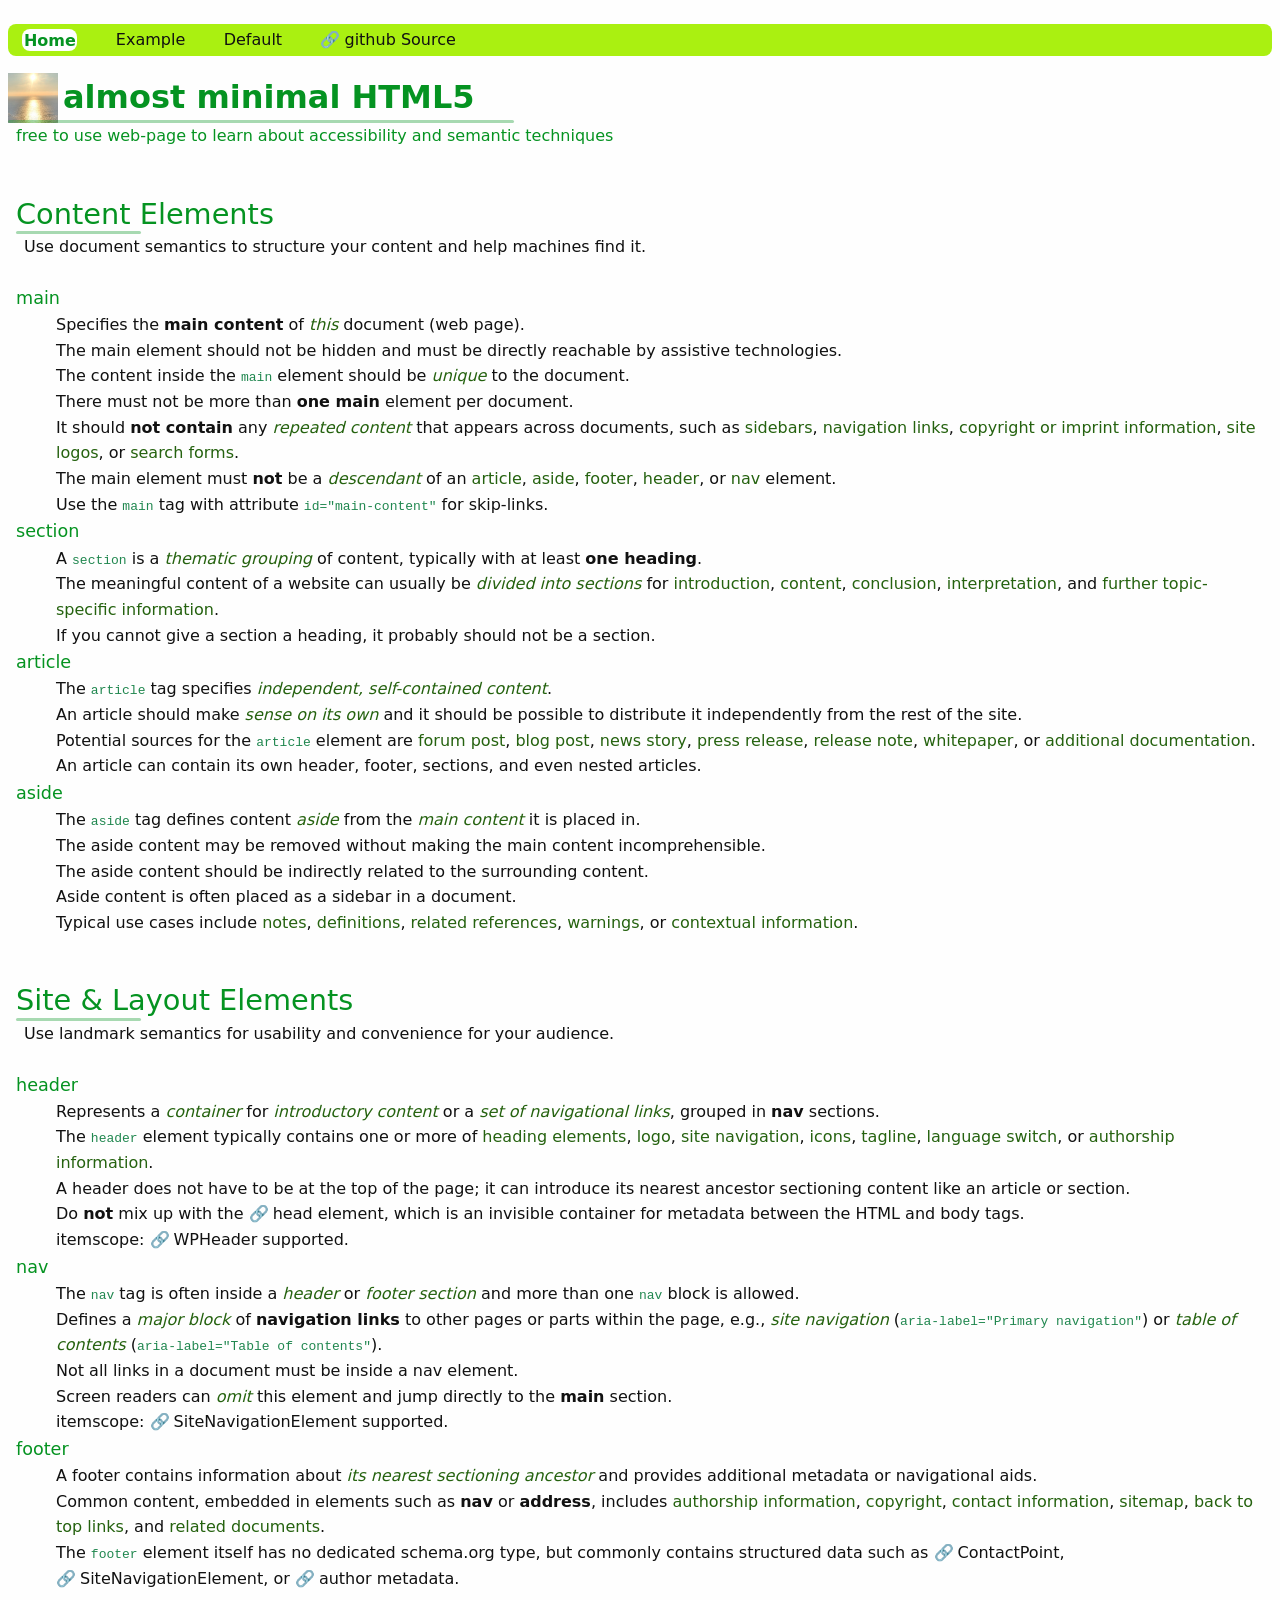
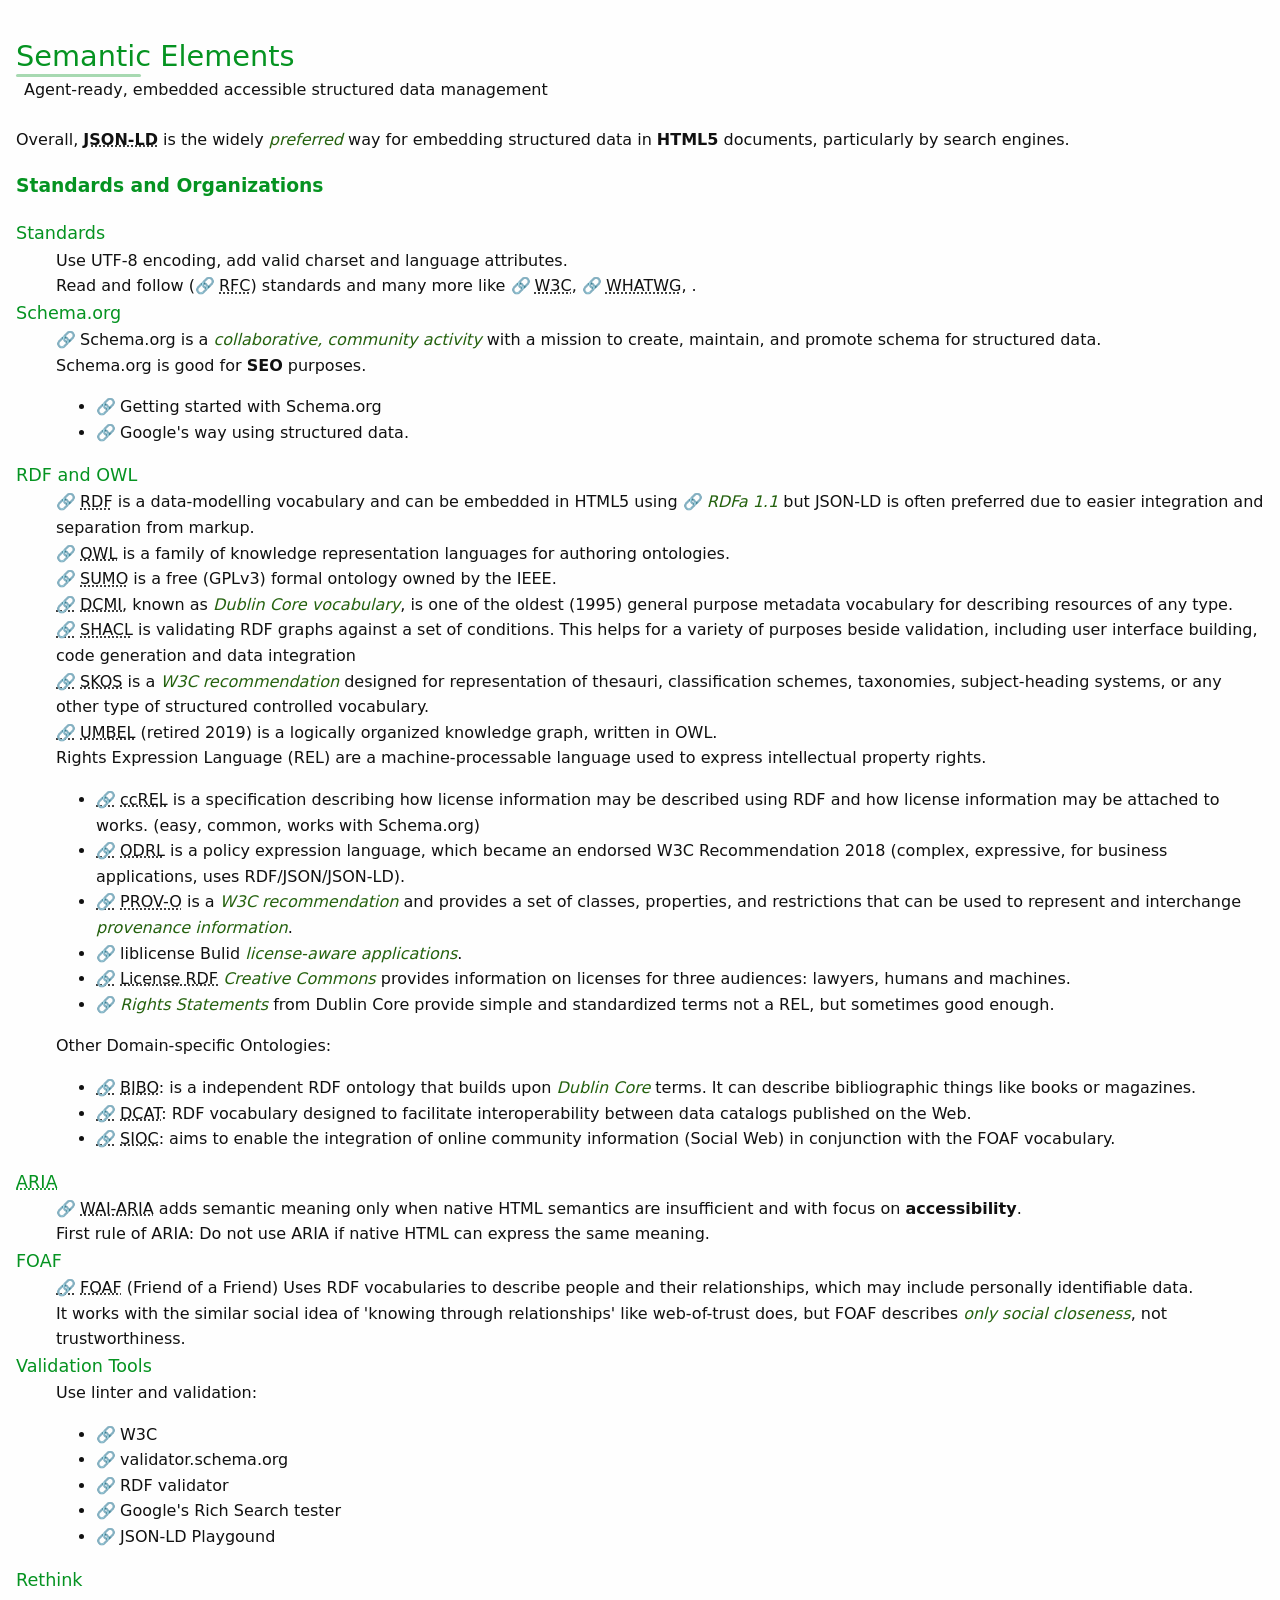
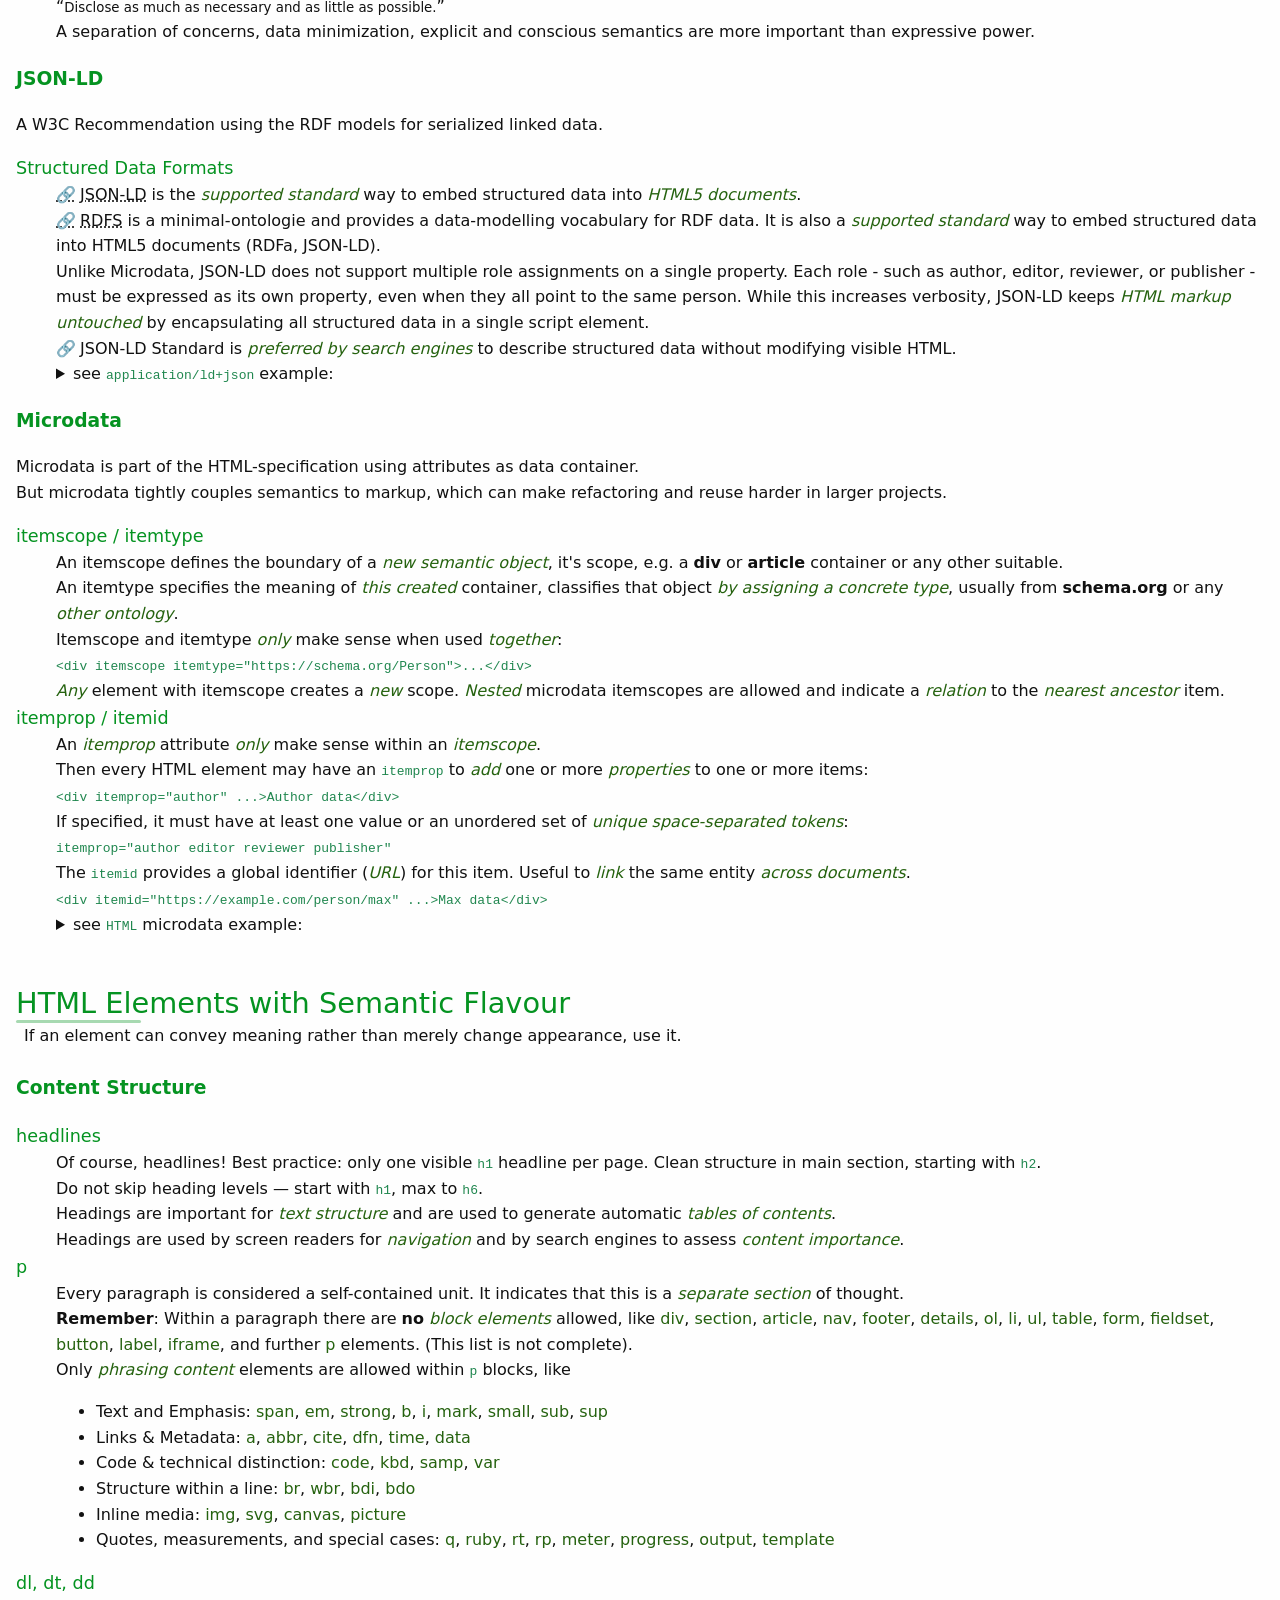
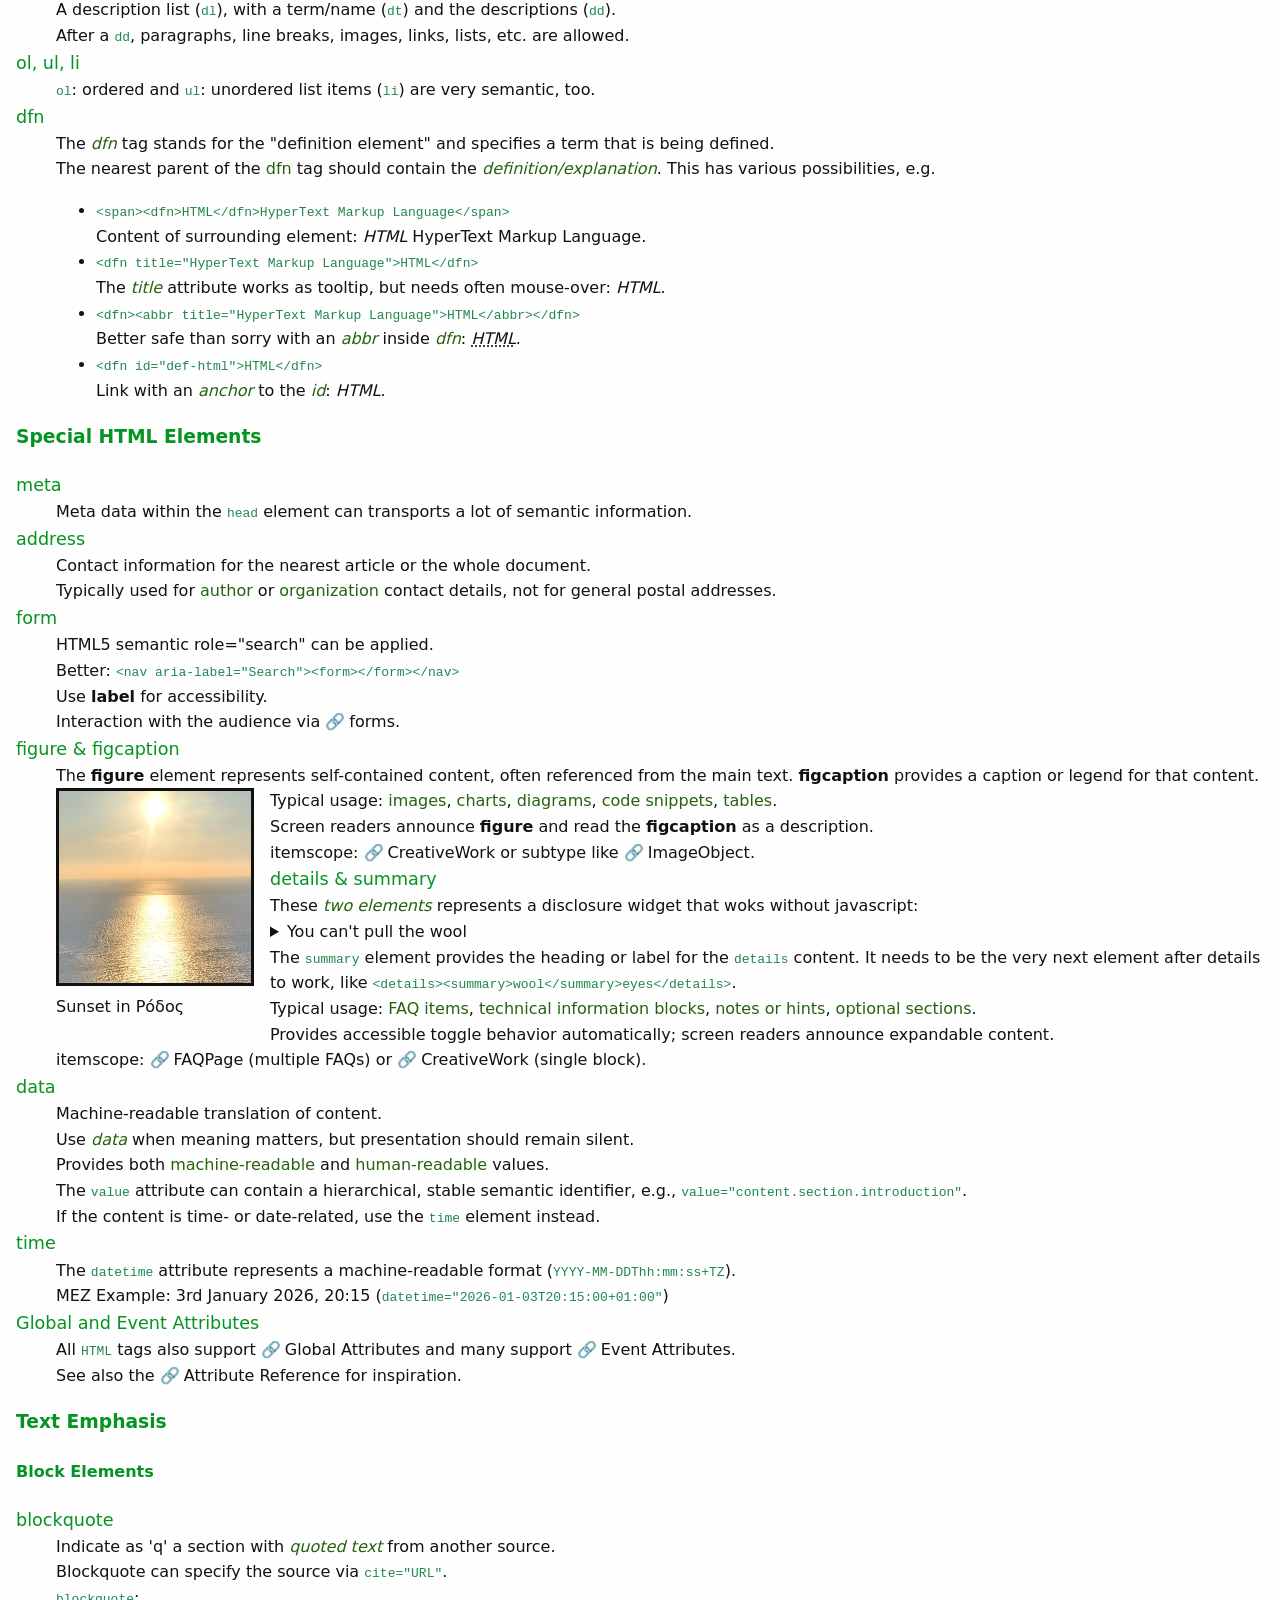
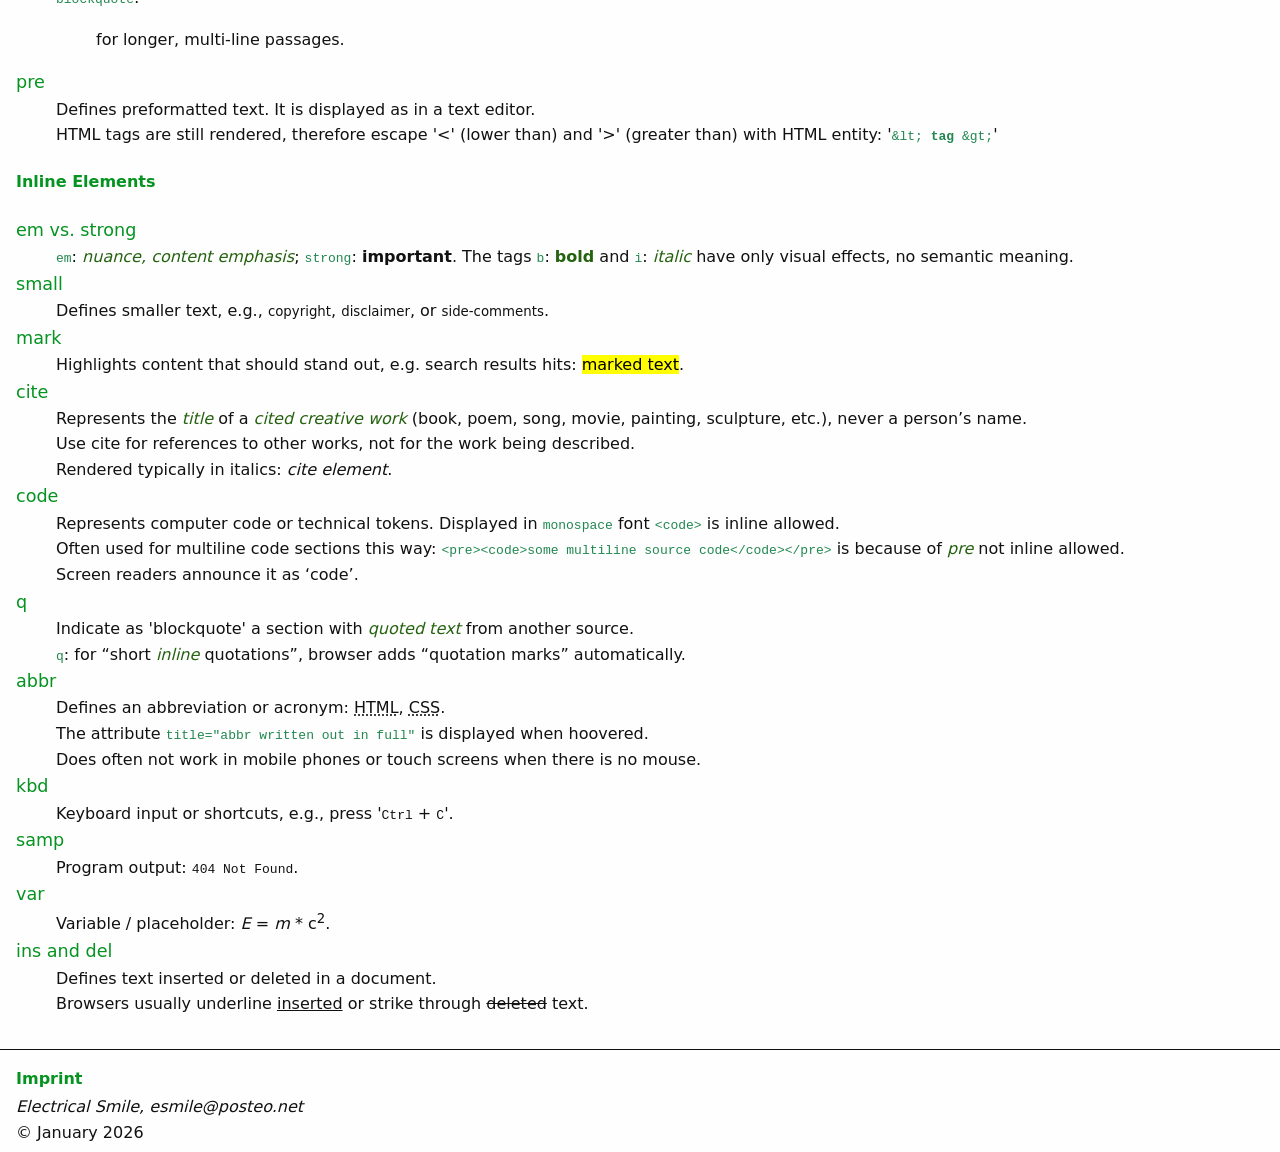
==== commit 6d647fbe: "add better menu and some more examples" ====
--- a/www-data/index.html
+++ b/www-data/index.html
@@ -6,7 +6,7 @@
   <meta name="viewport" content="width=device-width, initial-scale=1.0">
   <meta name="description" content="I am lucky if this description will be used somehow: 'Howto enrich a web-site with data'.">
   <link rel="icon" href="images/favicon.ico" type="image/x-icon">
-  <link rel="stylesheet" href="css/standard.css" >
+  <link rel="stylesheet" href="css/index.css" >
   <title>almost minimal HTML5</title>
 
 </head>
--- a/www-data/css/index.css
+++ b/www-data/css/index.css
@@ -0,0 +1,271 @@
+/* ======================
+   base layout 
+====================== */
+
+*,
+*::before,
+*::after {
+  box-sizing: border-box;
+}
+
+body {
+  --body-color: #111;
+  --body-bg:  #fefefe;
+/*  --section-bg: rgb(236, 244, 245); */
+  --section-bg: #fefefe; 
+  --strong-fg:   rgb(37, 98, 15);
+/*  --lines: #fefefe; */
+  --lines: #111; 
+  --list-items:  #111;
+  --cite-code:   rgb(32, 135, 79);
+  --headlines: rgb(5, 147, 33);
+  --main-bg:  #fefefe; 
+  --nav-bg: #aaF011;
+  --nav-hoover: #AE00D9;
+  margin: 0;
+  font-family: system-ui, sans-serif;
+  line-height: 1.6;
+  color: var(--body-color);
+  background: var(--body-bg);
+}
+
+/* ======================
+   Header / Navigation
+====================== */
+
+header {
+  padding: 0.5rem;
+}
+
+nav ul {
+  display: flex;
+  gap: 1rem;
+  padding: 0.2rem;
+  list-style: none;
+  border-radius: 8px;
+  background: var(--nav-bg);
+}
+
+nav a {
+  text-decoration: none;
+  color: inherit;
+  margin: 0.7em;
+}
+
+[aria-current=page] {
+  font-weight: bold;
+  padding: 0.1rem;
+  color: var(--headlines);
+  background: var(--body-bg);
+  border-radius: 8px;
+}
+
+/* ======================
+   Links
+====================== */
+
+a{
+  text-decoration: none;
+  color: var(--body-color);
+}
+
+a:hover,
+a:focus {
+  color: var(--nav-hoover);
+}
+
+a[href^="http"]::before {
+  content: "\1F517";
+  margin-right: 4px;
+}
+
+/* ======================
+   content
+====================== */
+
+main {
+/*  --main-bg:  #fefefe; */
+  background: var(--main-bg);
+}
+
+article {
+background: var(--body-bg);
+padding: 1rem;
+}
+
+section {
+background:var(--section-bg); 
+padding: 1rem;
+}
+
+section p {
+    color: var(--body-color);
+    background: inherit;
+}
+
+section > strong, em, b, i, data {
+    color: var(--strong-fg);
+    background: inherit;
+}
+
+section > ul, li, dd, dl {
+    color: var(--list-items);
+    background: inherit;
+}
+
+section dt {
+    color: var(--headlines);
+    background: inherit;
+    font-size: 1.1em;
+}
+
+section > cite, code, pre {
+    color: var(--cite-code);
+    background: inherit;
+}
+
+/* ======================
+   Headlines 
+====================== */
+
+/*  Headline hgroup article  H1  */
+
+header hgroup {
+  margin: 0 0 1.5rem;
+  color:var(--headlines);
+}
+
+header h1 {
+  margin: 0;
+  position: relative;
+  padding:0 0 0 55px;
+  background: url('../images/logo.png') no-repeat left center;
+  background-size: 50px;
+}
+
+header hgroup > h1::after {
+  content: "";
+  position: absolute;
+  left: 0;
+  bottom: 0;
+  width: 40%;
+  height: 0.2rem;
+  background-color: currentColor;
+  opacity: 0.35;
+  border-radius: 3px;
+}
+
+header hgroup > p {
+  margin: 0 0 0 0.5em;
+  background: inherit;
+}
+
+/*  Headlines article  H2  */
+
+article > h2 {
+    font-size: clamp(0.8rem, 1.5vw, 1rem);
+    margin: 0;
+    padding-bottom: 0.2rem;
+    position: relative;
+    color:var(--headlines);
+}
+
+
+/*  Headlines  section hgroup  H2 + p (old: 2) */
+
+section hgroup {
+  margin: 0 0 1.5rem;
+}
+
+section hgroup > h2 {
+  font-size: clamp(1.4rem, 2.5vw, 1.8rem);
+  font-weight: 500;
+  line-height: 1.2;
+  color: var(--headlines);
+  margin: 0;
+  padding-bottom: 0.2rem;
+  position: relative;
+}
+
+section hgroup > h2::after {
+  content: "";
+  position: absolute;
+  left: 0;
+  bottom: 0;
+  width: 10%;
+  height: 0.2rem;
+  background-color: currentColor;
+  opacity: 0.35;
+  border-radius: 3px;
+}
+
+section hgroup > p {
+  margin: 0 0 0 0.5em;
+  background: var(--section-bg);
+  color: var(--list-items);
+}
+
+/*  Headlines section hgroup H3 - H6  */
+
+section h3, h4, h5, h6 {
+  color: var(--headlines);
+}
+
+/* ======================
+   Form
+====================== */
+
+form[role="search"] {
+  display: flex;
+  gap: 0.5rem;
+  align-items: center;
+}
+
+/* ======================
+   Images
+====================== */
+
+figure {
+  float:left;
+  margin:0 1em 1em 0;
+}
+
+section img {
+  border: solid;
+  color: var(--body-color);
+}
+
+/* ======================
+   Images
+====================== */
+
+figure {
+  float:left; 
+  margin:0 1em 1em 0; 
+}
+
+section image {
+  border: solid;
+  color: var(--headlines);
+}
+
+/* ======================
+   Footer
+====================== */
+
+footer {
+  border-top: 1px solid var(--lines);
+  color: var(--body-color);
+  background: var(--body-bg);
+}
+
+/* ======================
+   Responsive
+====================== */
+
+@media (max-width: 600px) {
+  nav ul {
+    flex-direction: column;
+  }
+}
+
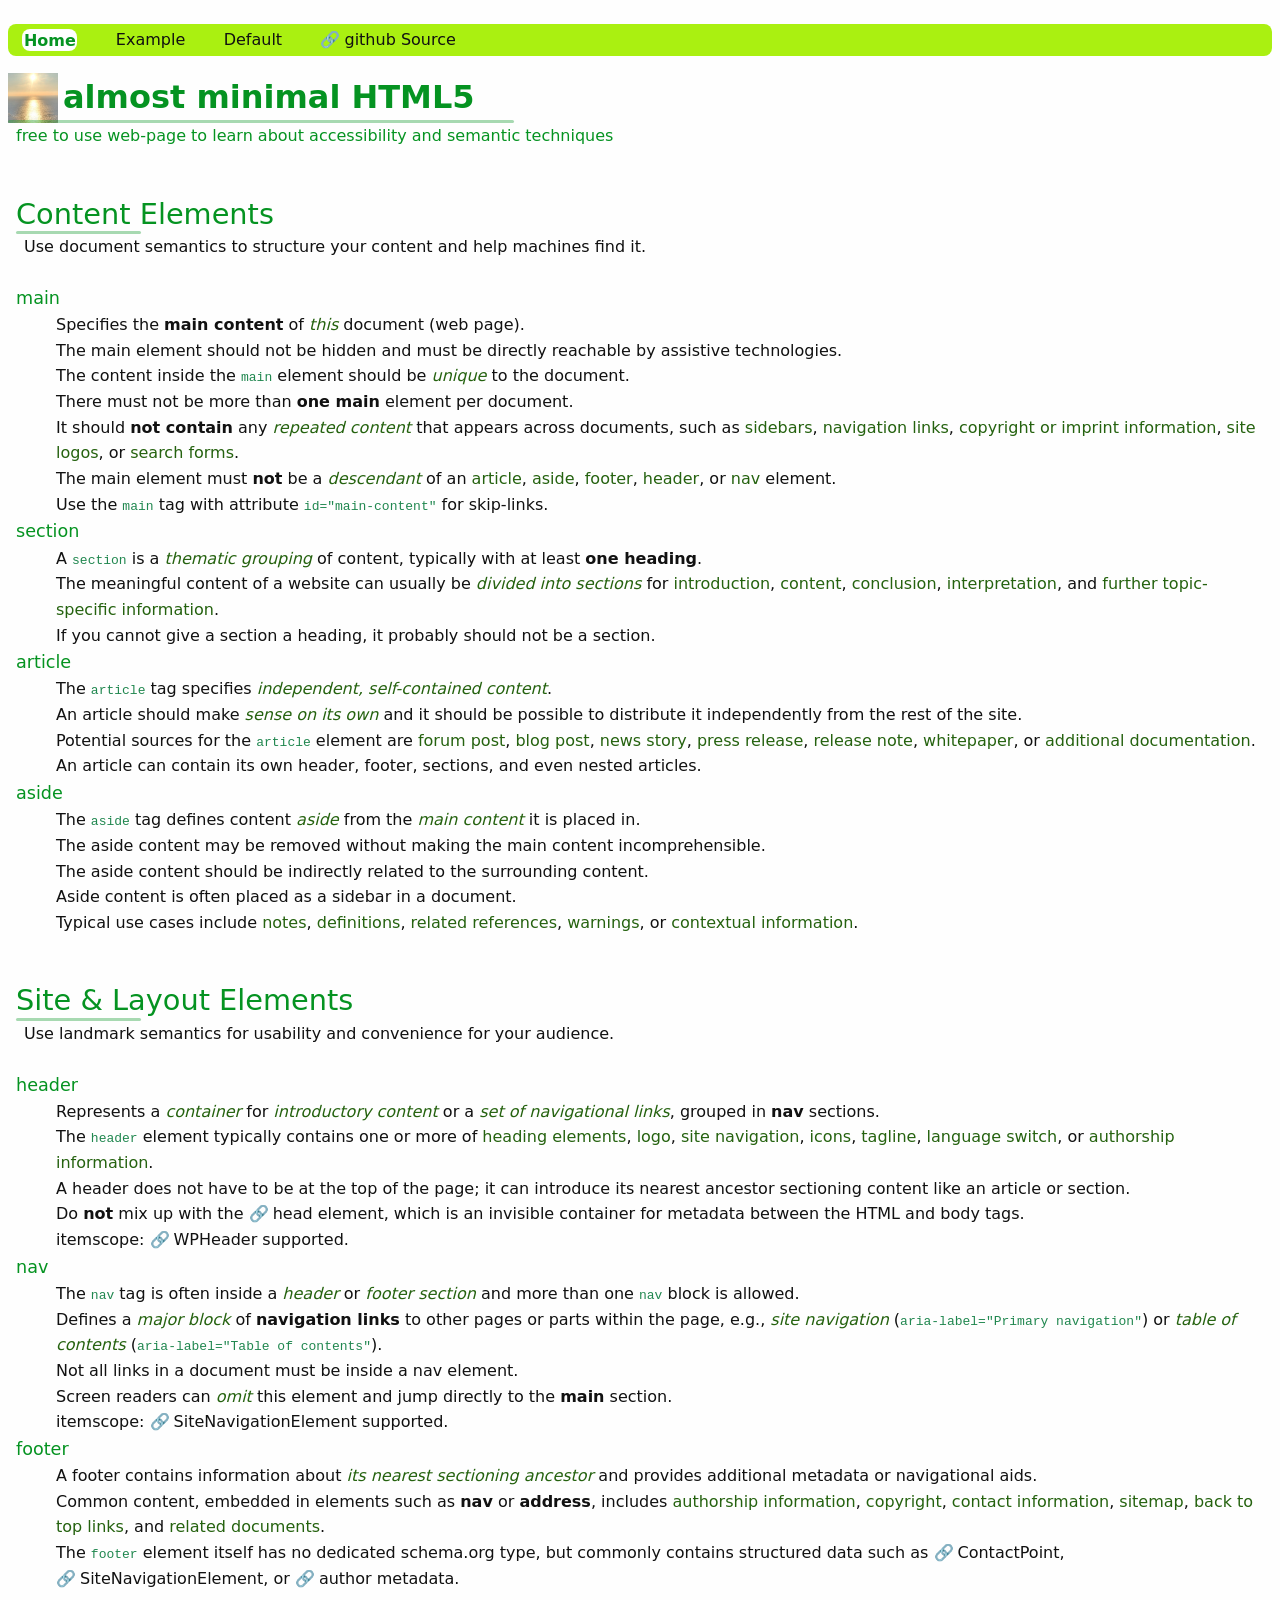
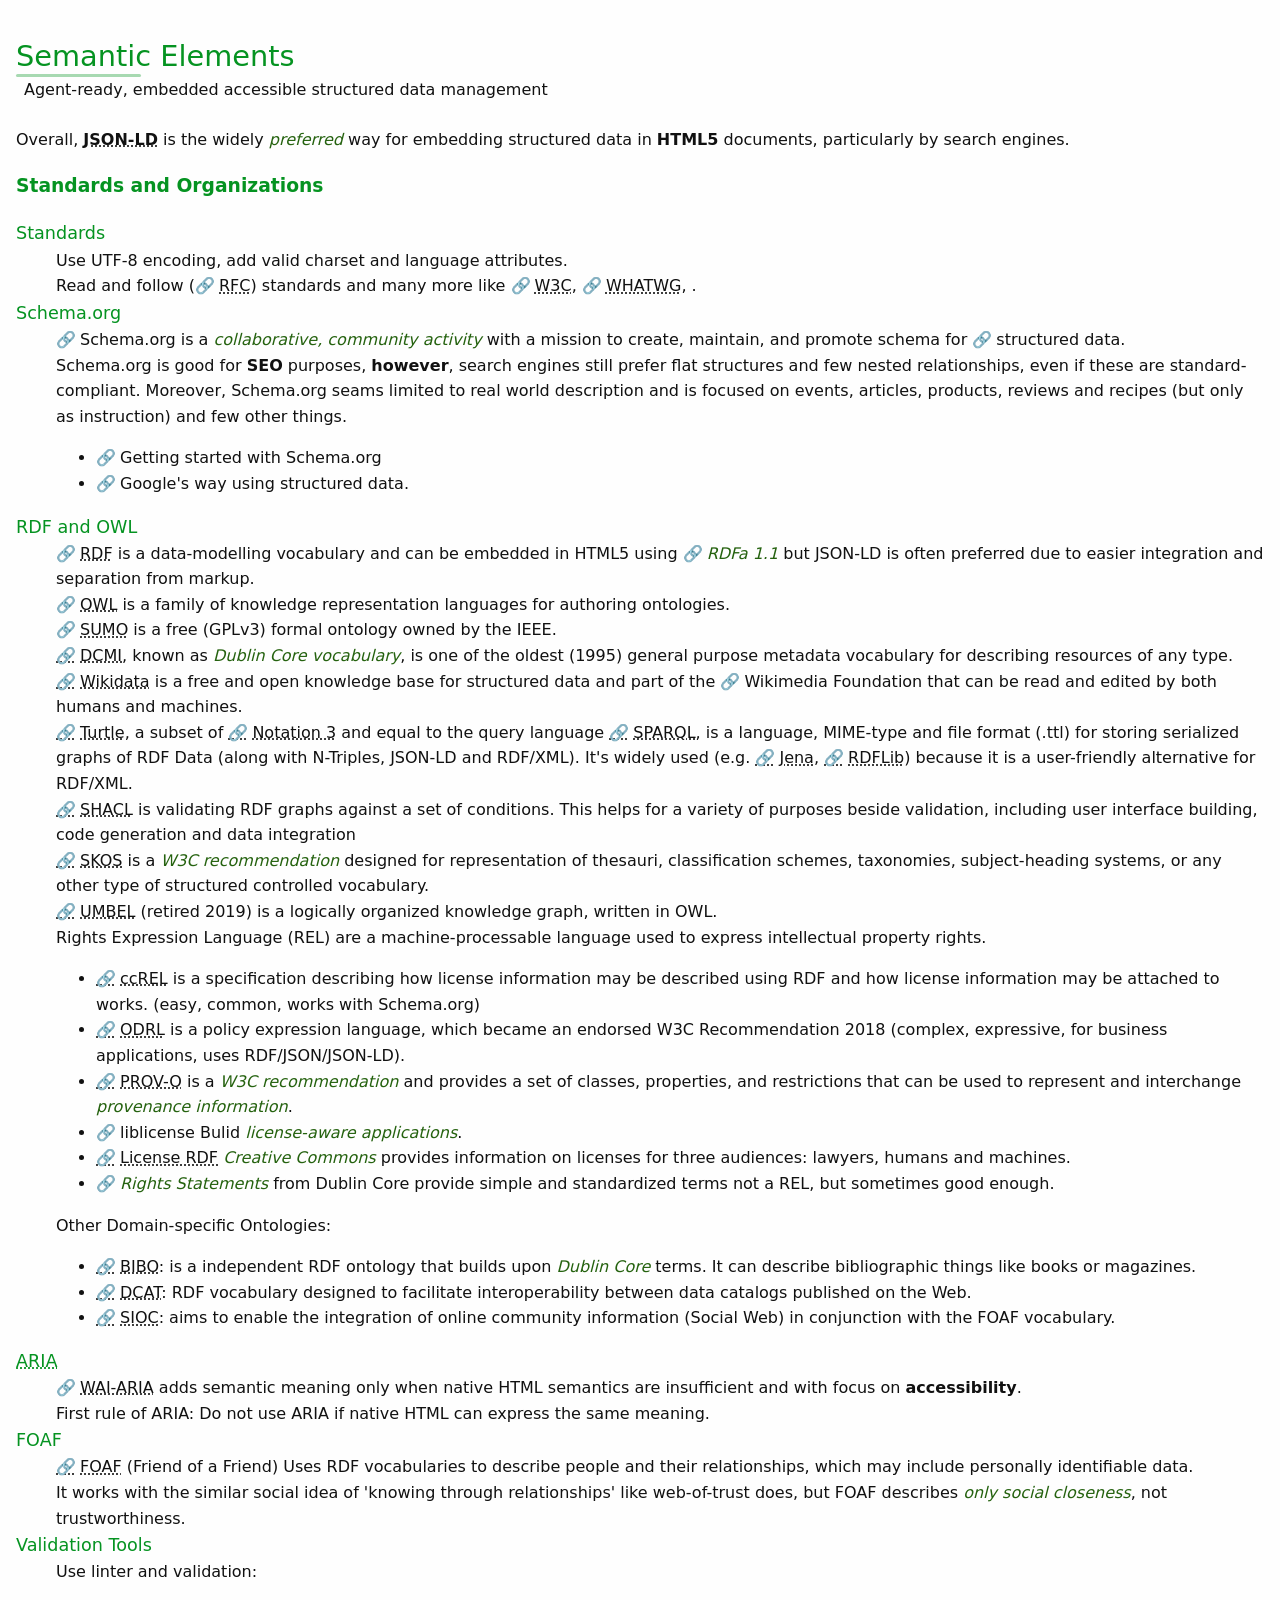
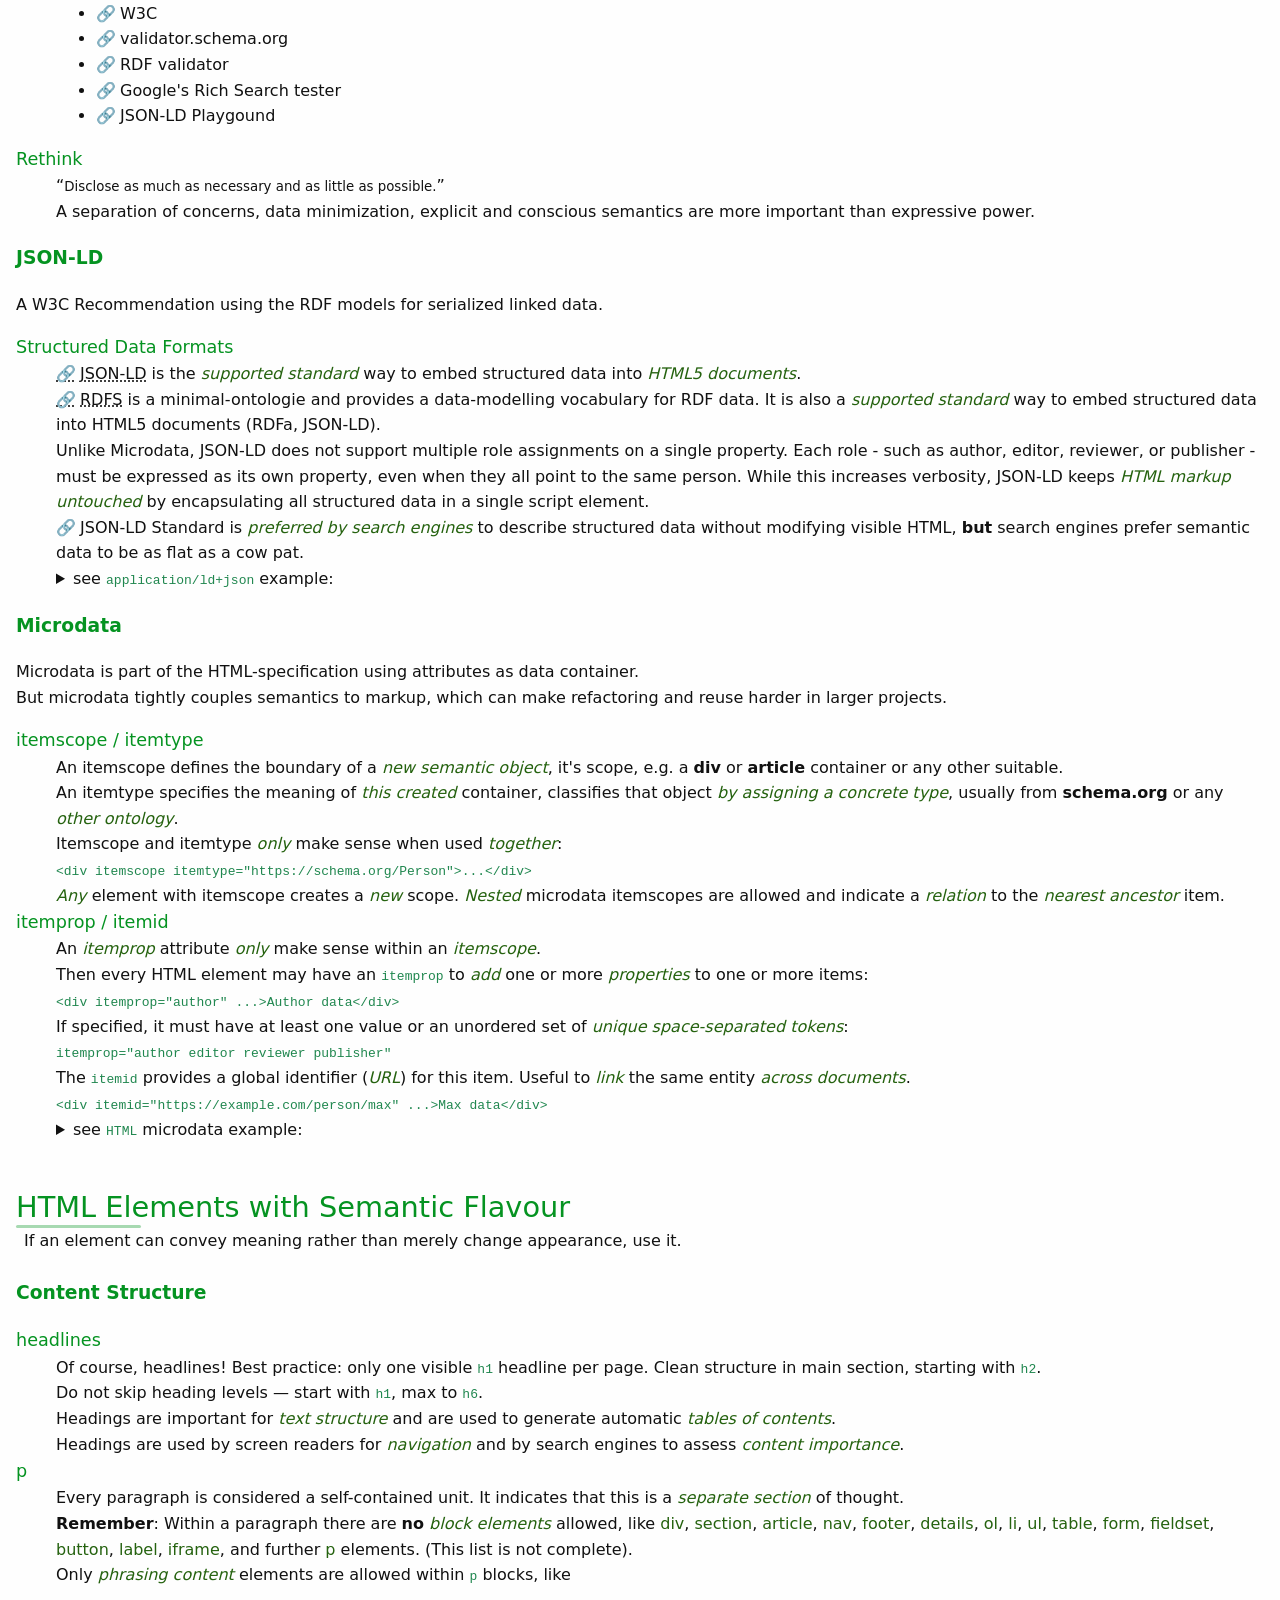
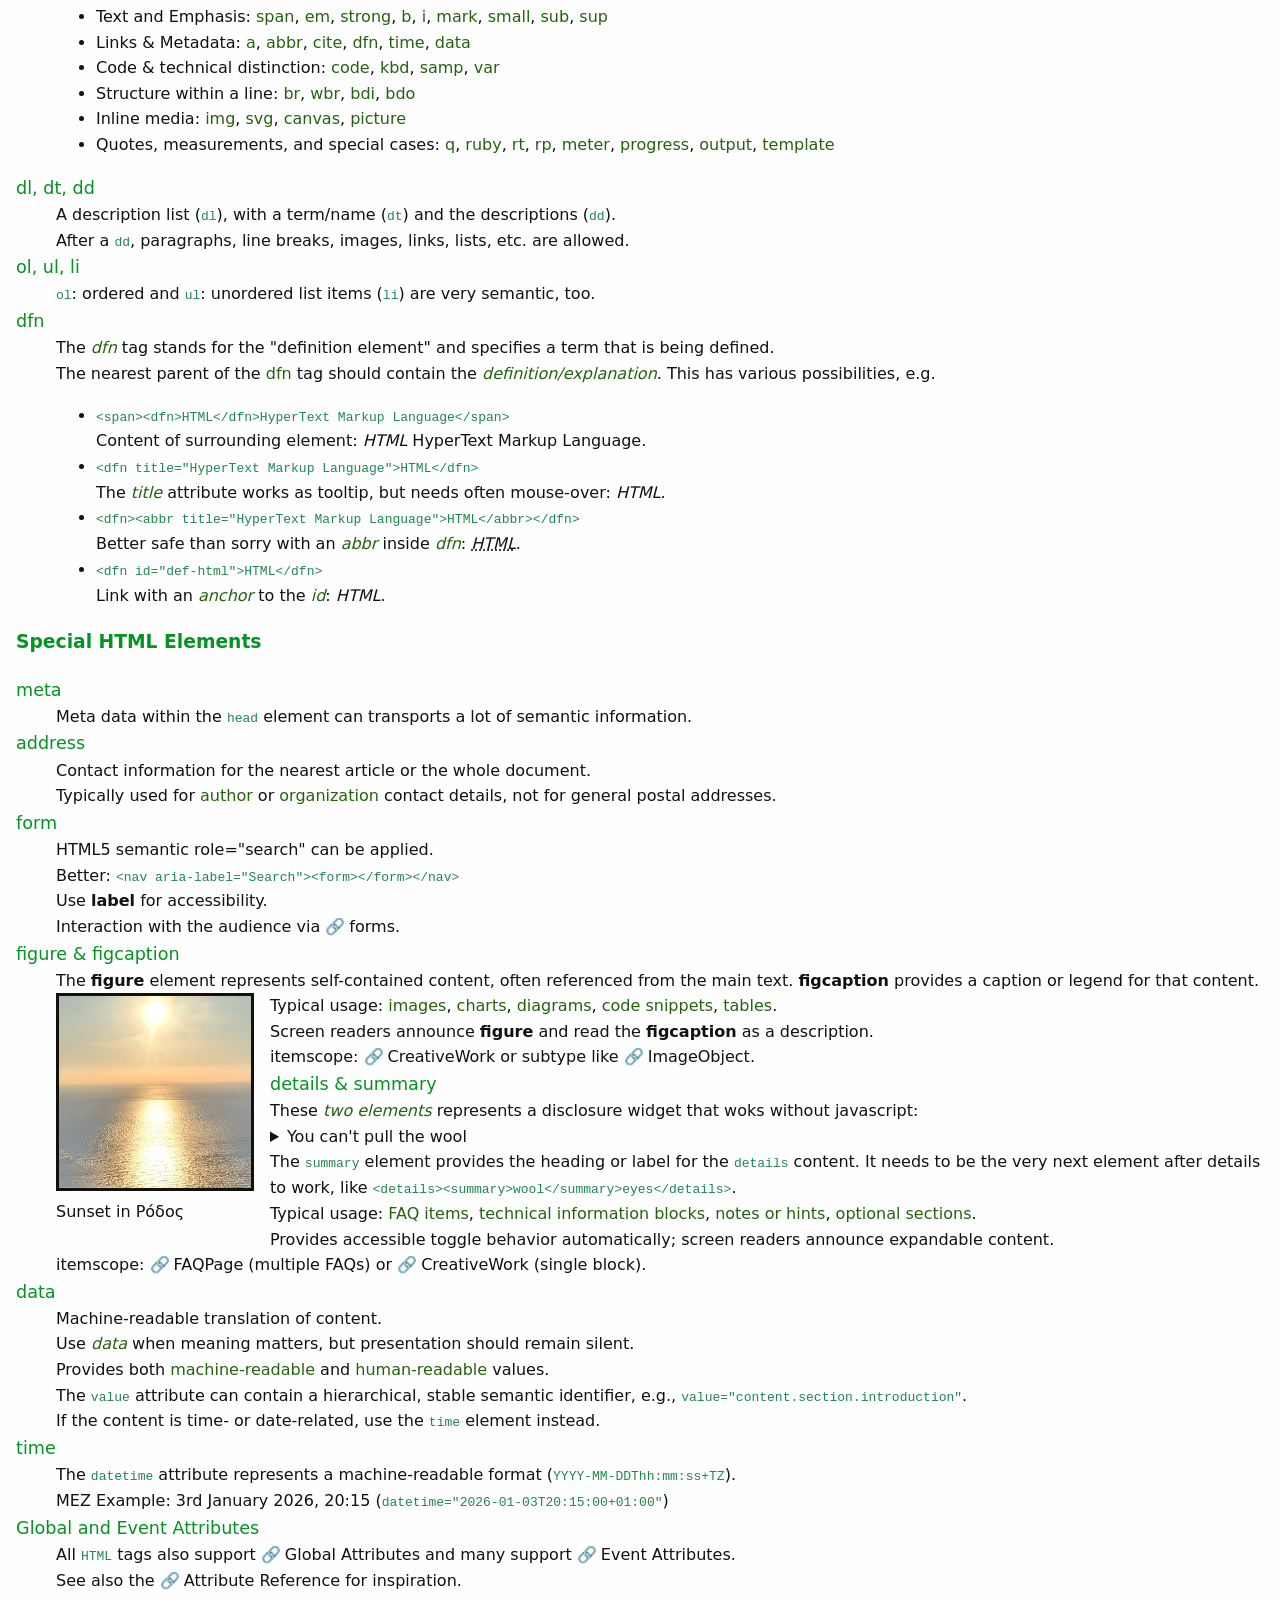
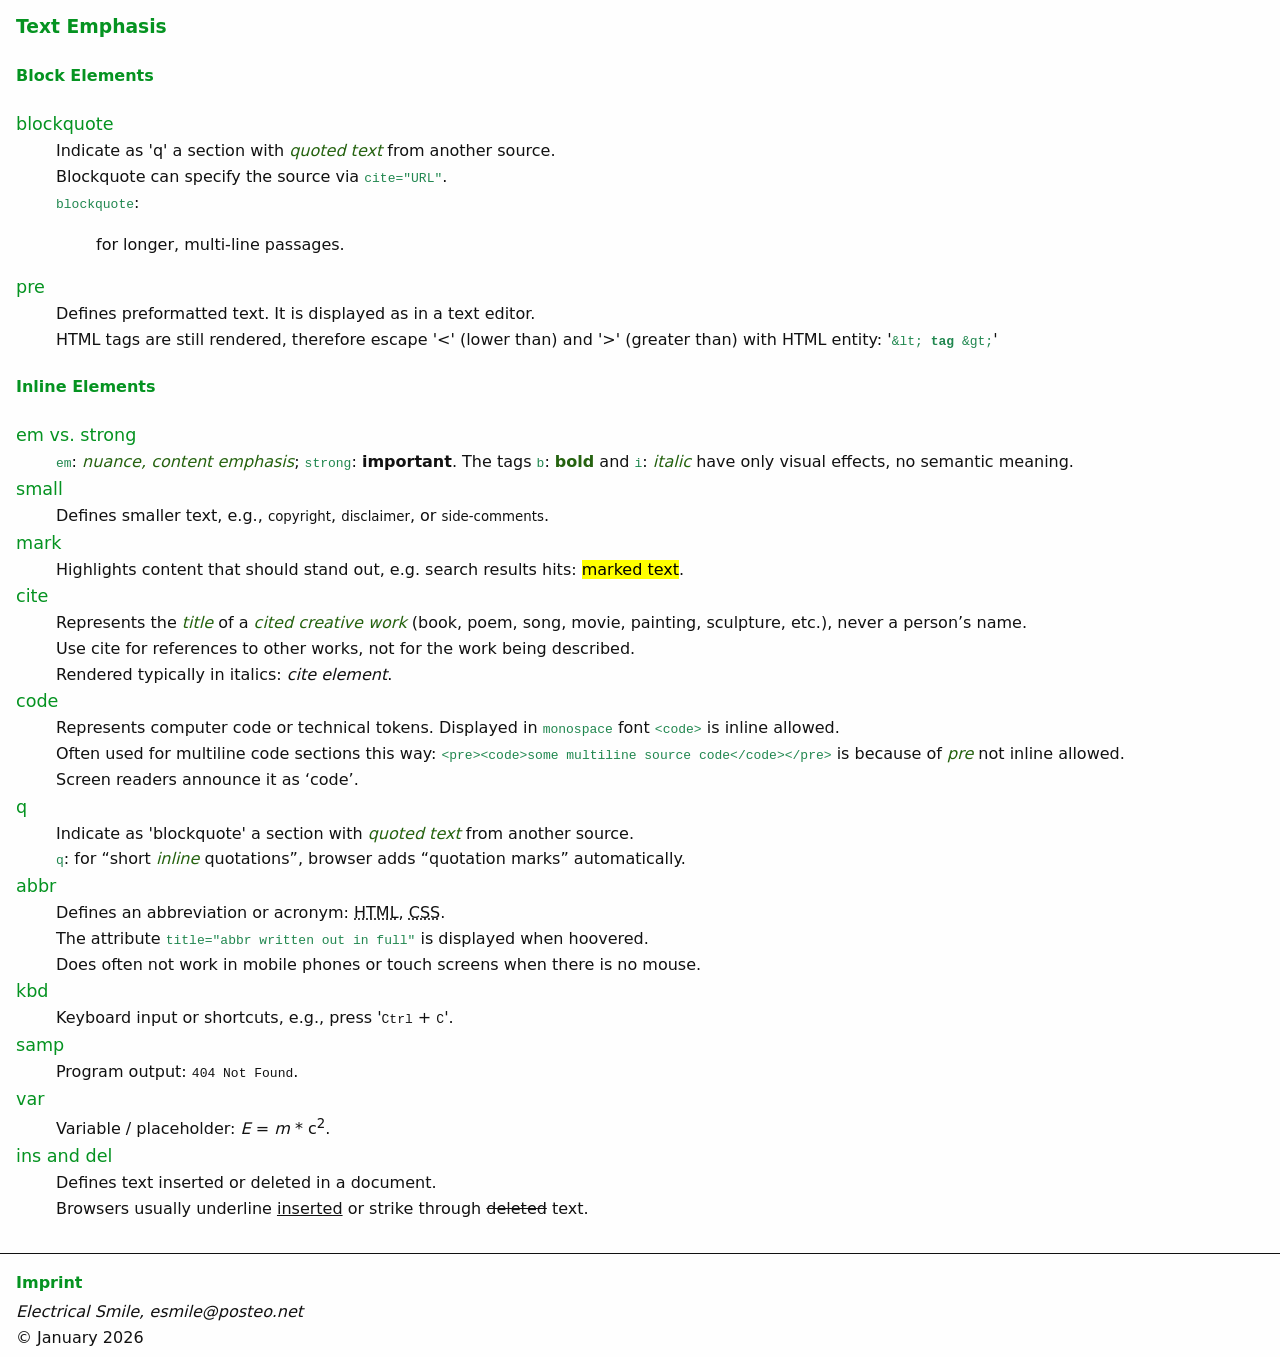
==== commit ad6b8e3b: "add one more content item: turtle" ====
--- a/www-data/index.html
+++ b/www-data/index.html
@@ -118,8 +118,8 @@
         <dd>Use UTF-8 encoding, add valid charset and language attributes.</dd>
         <dd>Read and follow (<a href="https://datatracker.ietf.org/" target="_blank" rel="noopener noreferrer"><abbr title="Request for Comment">RFC</abbr></a>) standards and many more like <a href="https://www.w3.org/" target="_blank" rel="noopener noreferrer"><abbr title="World Wide Web Consortium">W3C</abbr></a>, <a href="https://whatwg.org/" target="_blank" rel="noopener noreferrer"><abbr title="Web Hypertext Application Technology Working Group">WHATWG</abbr></a>, <a href="" ></a>.</dd>
     <dt>Schema.org</dt>
-        <dd><a href="https://schema.org/" target="_blank" rel="noopener noreferrer" >Schema.org</a> is a <em>collaborative, community activity</em> with a mission to create, maintain, and promote schema for structured data.</dd>
-        <dd>Schema.org is good for <strong>SEO</strong> purposes.
+        <dd><a href="https://schema.org/" target="_blank" rel="noopener noreferrer" >Schema.org</a> is a <em>collaborative, community activity</em> with a mission to create, maintain, and promote schema for <a href="https://schema.org/docs/full.html" target="_blank" rel="noopener noreferrer" >structured data</a>.</dd>
+        <dd>Schema.org is good for <strong>SEO</strong> purposes, <strong>however</strong>, search engines still prefer flat structures and few nested relationships, even if these are standard-compliant. Moreover, Schema.org seams limited to real world description and is focused on events, articles, products, reviews and recipes (but only as instruction) and few other things.
         <ul>
           <li><a href="https://schema.org/docs/gs.html" target="_blank" rel="noopener noreferrer" >Getting started with Schema.org</a></li>
           <li><a href="https://developers.google.com/search/docs/guides/intro-structured-data" target="_blank"  rel="noopener noreferrer">Google's way</a> using structured data.</li>
@@ -129,6 +129,8 @@
         <dd><a href="https://en.wikipedia.org/wiki/Web_Ontology_Language" target="_blank" rel="noopener noreferrer"><abbr title="Web Ontology Language">OWL</abbr></a> is a family of knowledge representation languages for authoring ontologies.<dd>
         <dd><a href="https://www.ontologyportal.org/" target="_blank" rel="noopener noreferrer"><abbr title="Suggested Upper Merged Ontology">SUMO</abbr></a> is a free (GPLv3) formal ontology owned by the IEEE.</dd>
         <dd><abbr title="Dublin Core Metadata Initiative"><a href="https://www.dublincore.org/specifications/dublin-core/dcmi-terms/" target="_blank" rel="noopener noreferrer">DCMI</a></abbr>, known as <em>Dublin Core vocabulary</em>, is one of the oldest (1995) general purpose metadata vocabulary for describing resources of any type. </dd>
+        <dd><abbr title="Sister of Wikimedia"><a href="https://www.wikidata.org" target="_blank" rel="noopener noreferrer">Wikidata</a></abbr> is a free and open knowledge base for structured data and part of the <a href="https://foundation.wikimedia.org/wiki/Home">Wikimedia Foundation</a> that can be read and edited by both humans and machines.</dd>
+        <dd><abbr title="Terse RDF Triple Language"><a href="https://www.w3.org/TR/turtle/" target="_blank" rel="noopener noreferrer">Turtle</a></abbr>, a subset of <abbr title="N3 is a shorthand non-XML serialization of RDF models, designed by Tim Berners-Lee, with human-readability in mind."><a href="https://www.w3.org/DesignIssues/Notation3.html" target="_blank" rel="noopener noreferrer">Notation 3</a></abbr> and equal to the query language <abbr title="SPARQL Protocol and RDF Query Language"><a href="https://www.w3.org/TR/sparql11-query/" target="_blank" rel="noopener noreferrer">SPARQL</a></abbr>, is a language, MIME-type and file format (.ttl) for storing serialized graphs of RDF Data (along with N-Triples, JSON-LD and RDF/XML). It's widely used (e.g. <abbr title="A free and open source Java framework for building Semantic Web and Linked Data applications."><a href="https://jena.apache.org/" target="_blank" rel="noopener noreferrer">Jena</a></abbr>, <abbr title="RDFLib is a pure Python package for working with RDF"><a href="https://rdflib.readthedocs.io/en/stable/" >RDFLib</a></abbr>) because it is a user-friendly alternative for RDF/XML.</dd>
         <dd><abbr title="Shapes Constraint Language"><a href="https://www.w3.org/TR/shacl/" target="_blank" rel="noopener noreferrer">SHACL</a></abbr> is validating RDF graphs against a set of conditions. This helps for a variety of purposes beside validation, including user interface building, code generation and data integration</dd>
         <dd><abbr title="Simple Knowledge Organization System"><a href="https://www.w3.org/TR/skos-reference/" target="_blank" rel="noopener noreferrer">SKOS</a></abbr> is a <em>W3C recommendation</em> designed for representation of thesauri, classification schemes, taxonomies, subject-heading systems, or any other type of structured controlled vocabulary.</dd>
         <dd><abbr title="Upper Mapping and Binding Exchange Layer"><a href="https://github.com/structureddynamics/UMBEL/tree/master" target="_blank" rel="noopener noreferrer">UMBEL</a></abbr> (retired 2019) is a logically organized knowledge graph, written in OWL.</dd>
@@ -177,7 +179,7 @@
         <dd><abbr title="JavaScript Object Notation for Linked Data"><a href="https://json-ld.org/" target="_blank" rel="noopener noreferrer">JSON-LD</a></abbr> is the <em>supported standard</em> way to embed structured data into <em>HTML5 documents</em>.</dd>
         <dd><abbr title="Resource Description Framework Schema"><a href="https://www.w3.org/TR/rdf-schema/" target="_blank" rel="noopener noreferrer">RDFS</a></abbr> is a minimal-ontologie and provides a data-modelling vocabulary for RDF data. It is also a <em>supported standard</em> way to embed structured data into HTML5 documents (RDFa, JSON-LD).<dd>
         <dd>Unlike Microdata, JSON-LD does not support multiple role assignments on a single property. Each role - such as author, editor, reviewer, or publisher - must be expressed as its own property, even when they all point to the same person. While this increases verbosity, JSON-LD keeps <em>HTML markup untouched</em> by encapsulating all structured data in a single script element.</dd>
-        <dd><a href="https://www.w3.org/TR/json-ld11/" target="_blank" rel="noopener noreferrer">JSON-LD Standard</a> is <em>preferred by search engines</em> to describe structured data without modifying visible HTML.</dd>
+        <dd><a href="https://www.w3.org/TR/json-ld11/" target="_blank" rel="noopener noreferrer">JSON-LD Standard</a> is <em>preferred by search engines</em> to describe structured data without modifying visible HTML, <strong>but</strong> search engines prefer semantic data to be as flat as a cow pat.</dd>
         <dd><details><summary>see <code>application/ld+json</code> example:</summary>
           <pre>
 &lt;script type="application/ld+json"&gt;
